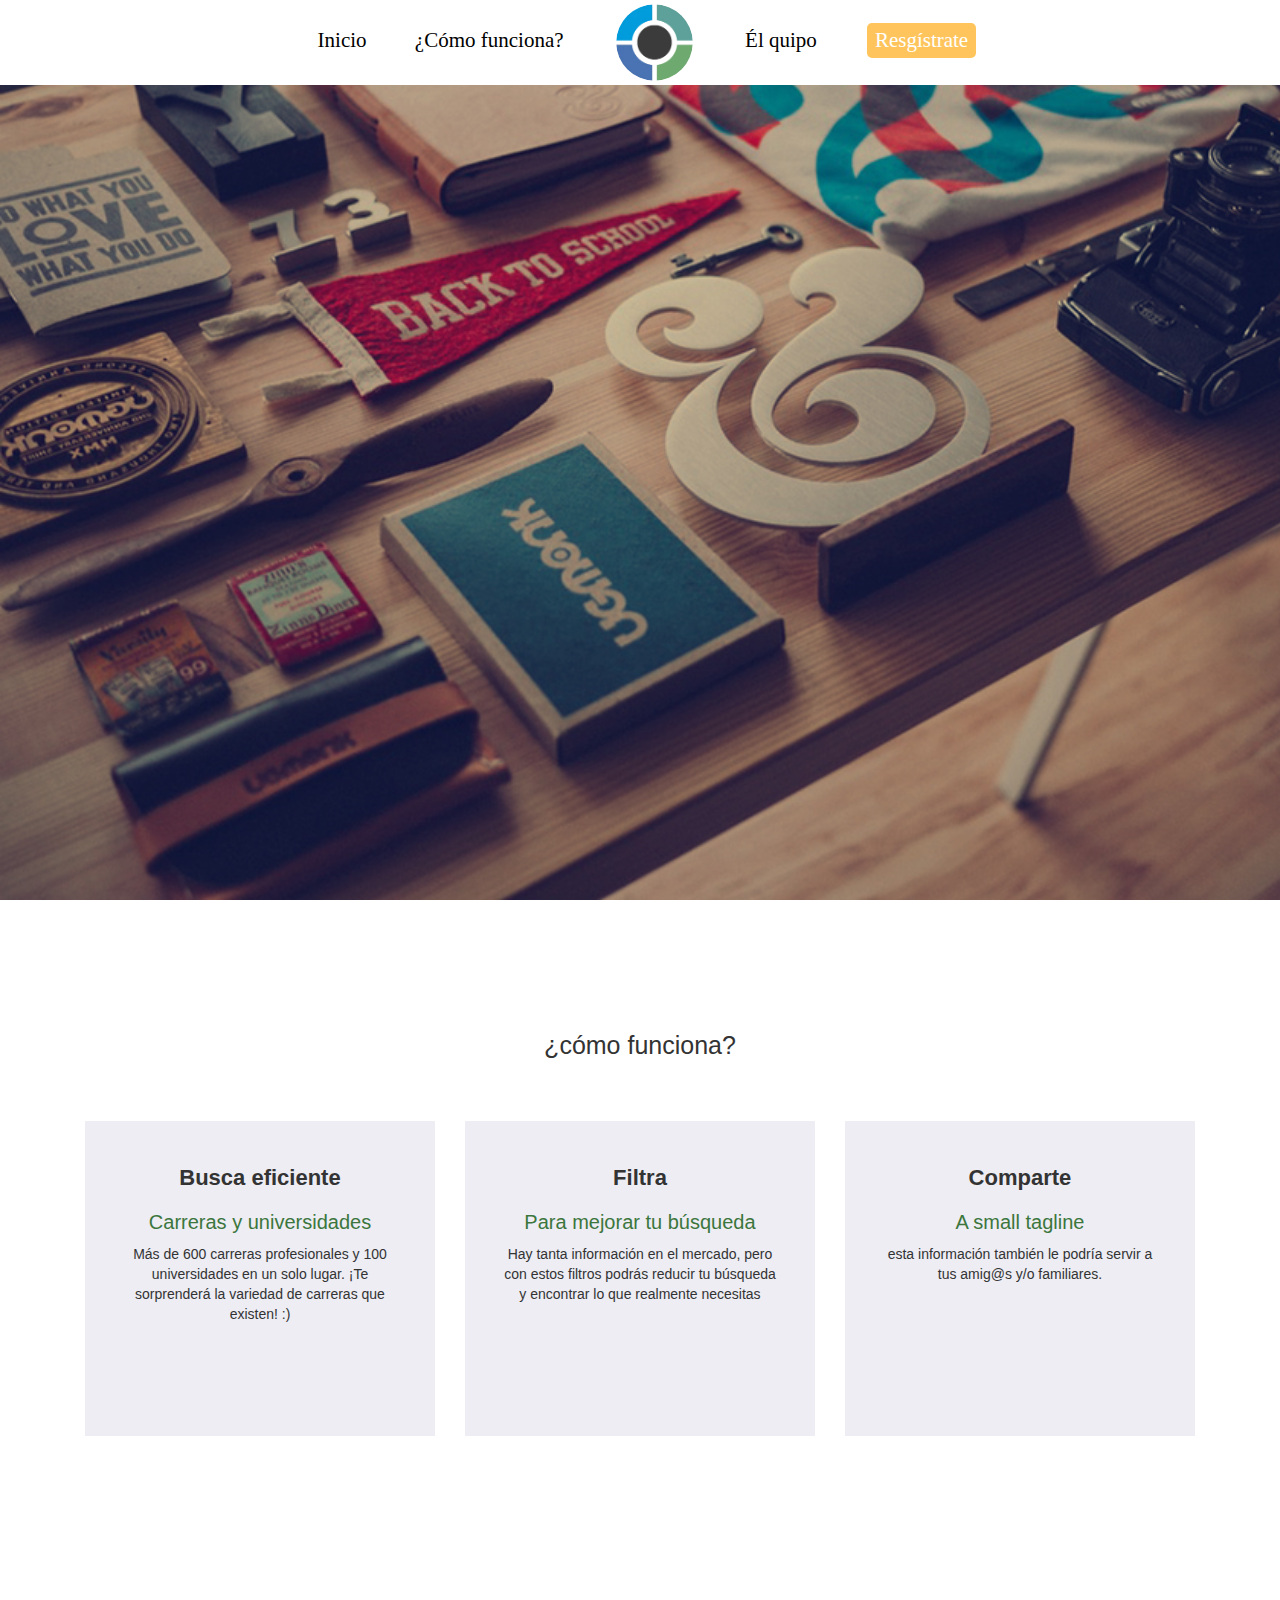
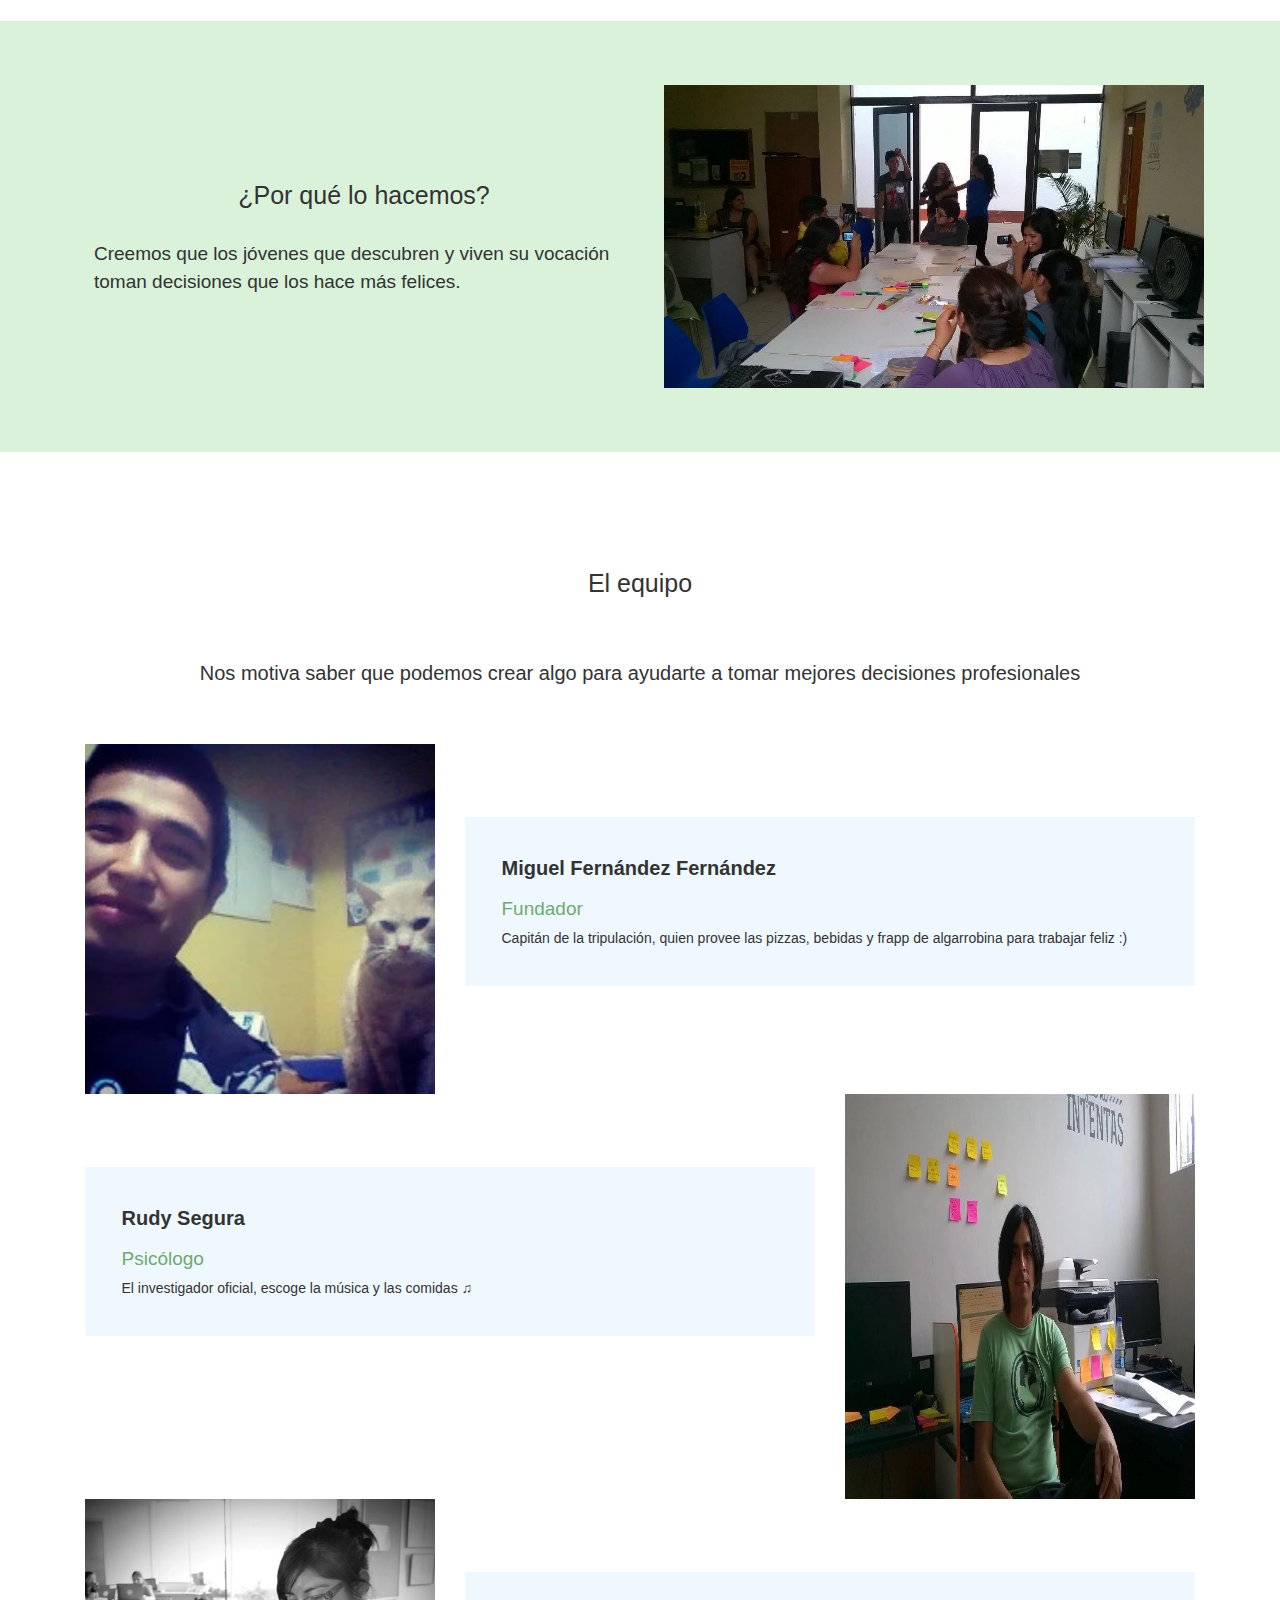
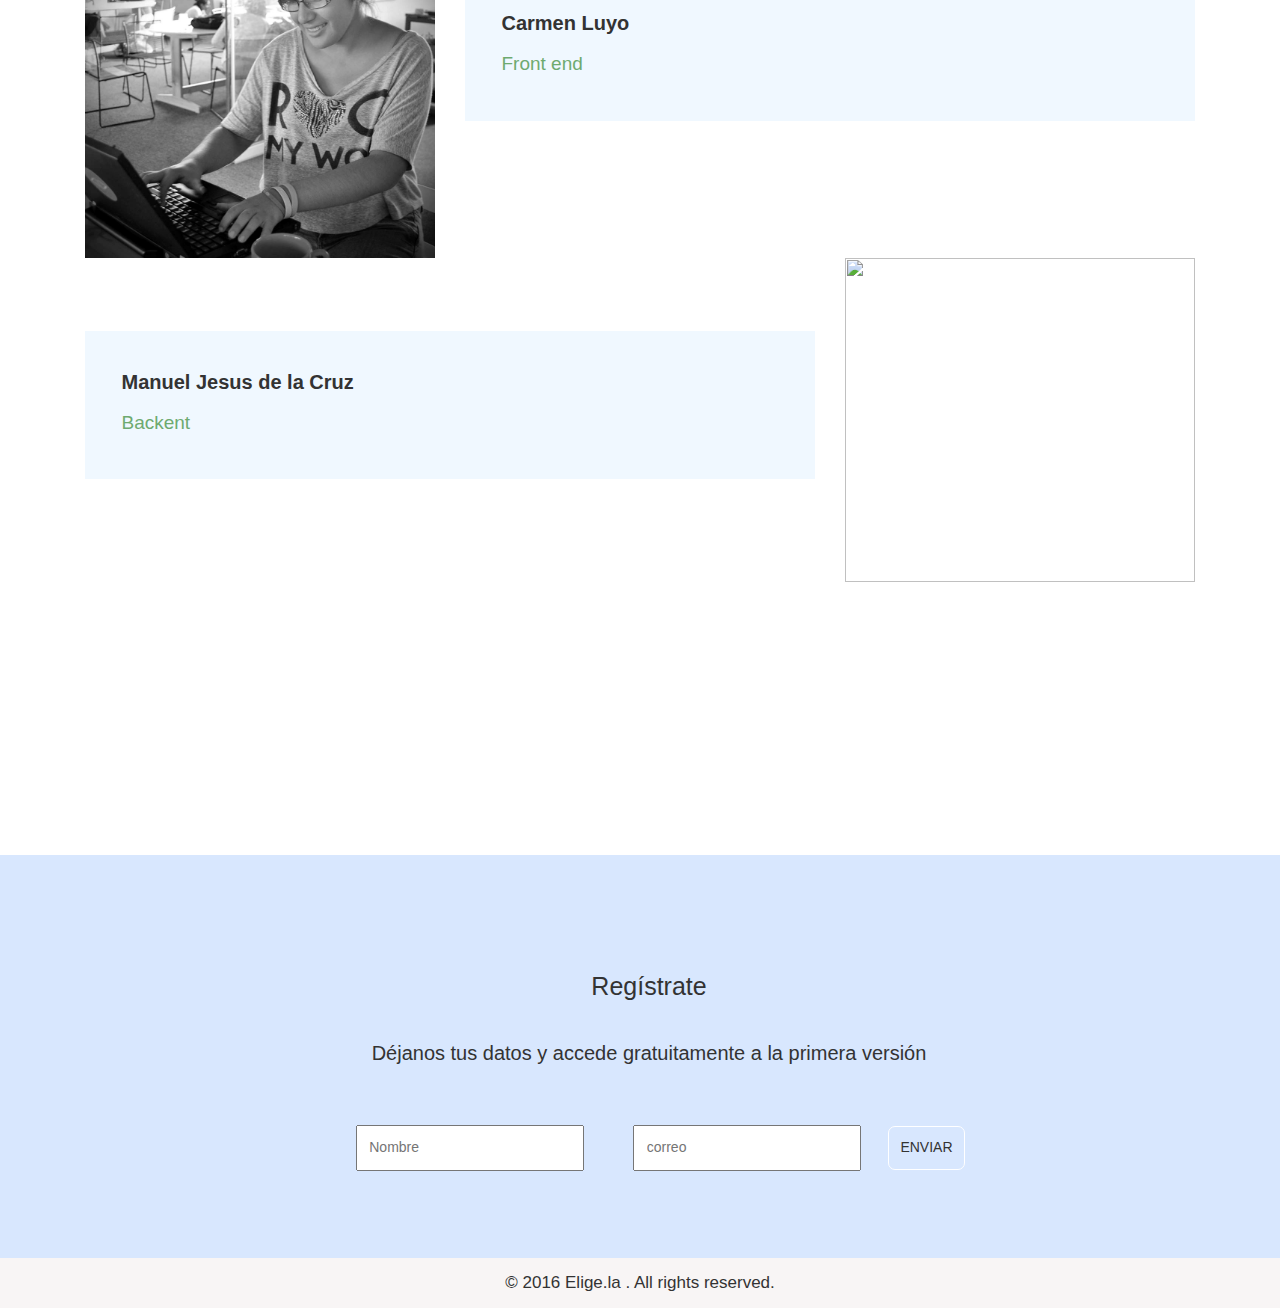
==== elige.la/index.html @ 743a2204 "initial commit" ====
<!DOCTYPE>
<html>

	<head>

		<title>Elige.la</title>
		<meta charset="utf-8">
		<!-- Responsiveness -->
		<meta name="viewport" content="width=device-width, initial-scale=1.0, user-scalable=no">
		<link rel="stylesheet" type="text/css" href="stylesheets/main.css">
		<link rel="stylesheet" href="https://maxcdn.bootstrapcdn.com/font-awesome/4.4.0/css/font-awesome.min.css">

	</head>

		<body>
			<div class="container-fluid">
				<div class="home">
					<nav class="navbar navbar-default navegacion">
					  <div class="container">
					    <div class="navbar-header">
					      <button type="button" class="navbar-toggle collapsed" data-toggle="collapse" data-target="#menu-movil">
					        <span class="sr-only">Toggle navigation</span>
					        <span class="icon-bar"></span>
					        <span class="icon-bar"></span>
					        <span class="icon-bar"></span>
					      </button>
					     <div class="circulo-b hidden-lg hidden-md hidden-sm "> 
					     	<img class="img-circle" src="img/logo.png">
					     </div>
				    </div>

				    <!-- Collect the nav links, forms, and other content for toggling -->
				    <div class="collapse navbar-collapse" id="menu-movil">
				      <ul class="nav navbar-nav">
				        <li><a href="#Inicio">Inicio</a></li>
				        <li><a href="#funcion">¿Cómo funciona?</a></li>
				        <li>
				        	<a href="#">
						    		<div class="circulo-a hidden-xs img-rounded"> 
										<img class="img-circle" src="img/logo.png ">
									</div>
						      </a>
					      </li>
				        <li><a href="#equipo">Él quipo</a></li>
				        <li><a href="#registrate"><button>Resgístrate</button></a></li>
				      </ul>      
				    </div><!-- /.navbar-collapse -->
				  </div><!-- /.container-fluid -->
					</nav>
				</div>
				<section class="funcion" id="funcion">
					<div class="titulo">
						¿cómo funciona?
					</div>
					<div class="container">
						<div class="row pdt_5">
							<div class="col-md-4">
								<div class="cuadro_gray">
									<h4>
										Busca eficiente
									</h4>
									<div class="text_green">
										Carreras y universidades
									</div>
									<div>
										Más de 600 carreras profesionales y 100 universidades en un solo lugar. ¡Te sorprenderá la variedad de carreras que existen! :)
									</div>
								</div>
							</div>
							<div class="col-md-4">
								<div class="cuadro_gray">
									<h4>
										Filtra
									</h4>
									<div class="text_green">
										Para mejorar tu búsqueda
									</div>
									<div>
										
										Hay tanta información en el mercado, pero con estos filtros podrás reducir tu búsqueda y encontrar lo que realmente necesitas
									</div>
								</div>
							</div>
							<div class="col-md-4">
								<div class="cuadro_gray">
									<h4>
										Comparte
									</h4>
									<div class="text_green">
										A small tagline
									</div>
									<div>
										
										esta información también le podría servir a tus amig@s y/o familiares.
									</div>
								</div>
							</div>
						</div>
					</div>
				</section>
				<section class="hacer">
					<div class="container">
						<div class="row">
							<div class="col-md-6 hacer_text2">
							<div class="titulo_hacer ">¿Por qué lo hacemos?</div>
								Creemos que los jóvenes que descubren y viven su vocación toman decisiones que los hace más felices.
							</div>
							<div class="col-md-6">
								<img src="img/elige.la-somos.jpg">
							</div>
						</div>
					</div>
				</section>
				<section class="equipo" id="equipo">
					<div class="container">
						<div class="titulo">
						El equipo
					</div>
					<div class="text_equipo ">
						Nos motiva saber que podemos crear algo para ayudarte a tomar mejores decisiones profesionales
					</div>
					<div class="row">
						<div class="col-md-4">
							<img src="img/Miguel_Fernandez.jpg">
						</div>
						<div class="col-md-8">
							<div class="text_equipo2 mgt">
								<div class="nombre ">
									Miguel Fernández Fernández
								</div>
								<div class="cargo">
									Fundador
								</div>
								Capitán de la tripulación, quien provee las pizzas, bebidas y frapp de algarrobina para trabajar feliz :)
							</div>
							
						</div>
					</div>
					<div class="row">
						<div class="col-md-8">
							<div class="text_equipo2 mgt">
								<div class="nombre ">
									Rudy Segura
								</div>
								<div class="cargo">
									Psicólogo
								</div>
								El investigador oficial, escoge la música y las comidas ♫
							</div>
							
						</div>
						<div class="col-md-4">
							<img style="height: 45%;" src="img/Rudy_eligela.jpg">
						</div>
					</div>
					<div class="row">
						<div class="col-md-4">
							<img src="img/Carmen_luyo_elige.la.jpg">
						</div>
						<div class="col-md-8">
							<div class="text_equipo2 mgt">
								<div class="nombre ">
									Carmen Luyo
								</div>
								<div class="cargo">
									Front end
								</div>
							</div>
						</div>
					</div>
					<div class="row" style="    padding-bottom: 5%;">
						<div class="col-md-8">
							<div class="text_equipo2 mgt">
								<div class="nombre ">
									Manuel Jesus de la Cruz
								</div>
								<div class="cargo">
									Backent
								</div>
							</div>
						</div>
						<div class="col-md-4">
							<img  style="height: 60%;" src="img/manuel.jpg">
						</div>
					</div>
					</div>
					
				</section>
				<section class="registrate" id="registrate">
					<div class="container">
						<div class="titulo">
							Regístrate
						</div>
						<div class="registro">
							Déjanos tus datos y accede gratuitamente a la primera versión
						</div>
						<input type="text" class="estilo-nombre" placeholder="Nombre" required="">
						<input type="text" class="estilo-nombre" placeholder="correo" required="">
						<button>ENVIAR</button>
					</div>
				</section>
			</div>
            <footer>
            	© 2016 Elige.la    . All rights reserved.
            </footer>
		<script src="https://ajax.googleapis.com/ajax/libs/jquery/1.11.2/jquery.min.js"></script>
		<script src="https://maxcdn.bootstrapcdn.com/bootstrap/3.3.2/js/bootstrap.min.js"></script>

	  	<script src="javascripts/miscript.js"></script>
		<script src="javascripts/modernizr.custom.64483.js"></script>
	</body>
</html>
---- elige.la/stylesheets/main.css ----
/*========================================
=            Bootstrap                   =
========================================*/
/*========================================
=          Twitter Bootstrap 3.2      =
========================================*/
/*! normalize.css v3.0.2 | MIT License | git.io/normalize */
html {
  font-family: sans-serif;
  -ms-text-size-adjust: 100%;
  -webkit-text-size-adjust: 100%; }

body {
  margin: 0; }

article,
aside,
details,
figcaption,
figure,
footer,
header,
hgroup,
main,
menu,
nav,
section,
summary {
  display: block; }

audio,
canvas,
progress,
video {
  display: inline-block;
  vertical-align: baseline; }

audio:not([controls]) {
  display: none;
  height: 0; }

[hidden],
template {
  display: none; }

a {
  background-color: transparent; }

a:active,
a:hover {
  outline: 0; }

abbr[title] {
  border-bottom: 1px dotted; }

b,
strong {
  font-weight: bold; }

dfn {
  font-style: italic; }

h1 {
  font-size: 2em;
  margin: 0.67em 0; }

mark {
  background: #ff0;
  color: #000; }

small {
  font-size: 80%; }

sub,
sup {
  font-size: 75%;
  line-height: 0;
  position: relative;
  vertical-align: baseline; }

sup {
  top: -0.5em; }

sub {
  bottom: -0.25em; }

img {
  border: 0; }

svg:not(:root) {
  overflow: hidden; }

figure {
  margin: 1em 40px; }

hr {
  -moz-box-sizing: content-box;
  box-sizing: content-box;
  height: 0; }

pre {
  overflow: auto; }

code,
kbd,
pre,
samp {
  font-family: monospace, monospace;
  font-size: 1em; }

button,
input,
optgroup,
select,
textarea {
  color: inherit;
  font: inherit;
  margin: 0; }

button {
  overflow: visible; }

button,
select {
  text-transform: none; }

button,
html input[type="button"],
input[type="reset"],
input[type="submit"] {
  -webkit-appearance: button;
  cursor: pointer; }

button[disabled],
html input[disabled] {
  cursor: default; }

button::-moz-focus-inner,
input::-moz-focus-inner {
  border: 0;
  padding: 0; }

input {
  line-height: normal; }

input[type="checkbox"],
input[type="radio"] {
  box-sizing: border-box;
  padding: 0; }

input[type="number"]::-webkit-inner-spin-button,
input[type="number"]::-webkit-outer-spin-button {
  height: auto; }

input[type="search"] {
  -webkit-appearance: textfield;
  -moz-box-sizing: content-box;
  -webkit-box-sizing: content-box;
  box-sizing: content-box; }

input[type="search"]::-webkit-search-cancel-button,
input[type="search"]::-webkit-search-decoration {
  -webkit-appearance: none; }

fieldset {
  border: 1px solid #c0c0c0;
  margin: 0 2px;
  padding: 0.35em 0.625em 0.75em; }

legend {
  border: 0;
  padding: 0; }

textarea {
  overflow: auto; }

optgroup {
  font-weight: bold; }

table {
  border-collapse: collapse;
  border-spacing: 0; }

td,
th {
  padding: 0; }

* {
  -webkit-box-sizing: border-box;
  -moz-box-sizing: border-box;
  box-sizing: border-box; }

*:before,
*:after {
  -webkit-box-sizing: border-box;
  -moz-box-sizing: border-box;
  box-sizing: border-box; }

html {
  font-size: 10px;
  -webkit-tap-highlight-color: transparent; }

body {
  font-family: "Helvetica Neue", Helvetica, Arial, sans-serif;
  font-size: 14px;
  line-height: 1.42857;
  color: #333333;
  background-color: #fff; }

input,
button,
select,
textarea {
  font-family: inherit;
  font-size: inherit;
  line-height: inherit; }

a {
  color: #337ab7;
  text-decoration: none; }
  a:hover, a:focus {
    color: #23527c;
    text-decoration: underline; }
  a:focus {
    outline: thin dotted;
    outline: 5px auto -webkit-focus-ring-color;
    outline-offset: -2px; }

figure {
  margin: 0; }

img {
  vertical-align: middle; }

.img-responsive {
  display: block;
  max-width: 100%;
  height: auto; }

.img-rounded {
  border-radius: 6px; }

.img-thumbnail {
  padding: 4px;
  line-height: 1.42857;
  background-color: #fff;
  border: 1px solid #ddd;
  border-radius: 4px;
  -webkit-transition: all 0.2s ease-in-out;
  -o-transition: all 0.2s ease-in-out;
  transition: all 0.2s ease-in-out;
  display: inline-block;
  max-width: 100%;
  height: auto; }

.img-circle {
  border-radius: 50%; }

hr {
  margin-top: 20px;
  margin-bottom: 20px;
  border: 0;
  border-top: 1px solid #eeeeee; }

.sr-only {
  position: absolute;
  width: 1px;
  height: 1px;
  margin: -1px;
  padding: 0;
  overflow: hidden;
  clip: rect(0, 0, 0, 0);
  border: 0; }

.sr-only-focusable:active, .sr-only-focusable:focus {
  position: static;
  width: auto;
  height: auto;
  margin: 0;
  overflow: visible;
  clip: auto; }

[role="button"] {
  cursor: pointer; }

/*! Source: https://github.com/h5bp/html5-boilerplate/blob/master/src/css/main.css */
@media print {
  *,
  *:before,
  *:after {
    background: transparent !important;
    color: #000 !important;
    box-shadow: none !important;
    text-shadow: none !important; }

  a,
  a:visited {
    text-decoration: underline; }

  a[href]:after {
    content: " (" attr(href) ")"; }

  abbr[title]:after {
    content: " (" attr(title) ")"; }

  a[href^="#"]:after,
  a[href^="javascript:"]:after {
    content: ""; }

  pre,
  blockquote {
    border: 1px solid #999;
    page-break-inside: avoid; }

  thead {
    display: table-header-group; }

  tr,
  img {
    page-break-inside: avoid; }

  img {
    max-width: 100% !important; }

  p,
  h2,
  h3 {
    orphans: 3;
    widows: 3; }

  h2,
  h3 {
    page-break-after: avoid; }

  select {
    background: #fff !important; }

  .navbar {
    display: none; }

  .btn > .caret,
  .dropup > .btn > .caret {
    border-top-color: #000 !important; }

  .label {
    border: 1px solid #000; }

  .table {
    border-collapse: collapse !important; }
    .table td,
    .table th {
      background-color: #fff !important; }

  .table-bordered th,
  .table-bordered td {
    border: 1px solid #ddd !important; } }
h1, h2, h3, h4, h5, h6,
.h1, .h2, .h3, .h4, .h5, .h6 {
  font-family: inherit;
  font-weight: 500;
  line-height: 1.1;
  color: inherit; }
  h1 small,
  h1 .small, h2 small,
  h2 .small, h3 small,
  h3 .small, h4 small,
  h4 .small, h5 small,
  h5 .small, h6 small,
  h6 .small,
  .h1 small,
  .h1 .small, .h2 small,
  .h2 .small, .h3 small,
  .h3 .small, .h4 small,
  .h4 .small, .h5 small,
  .h5 .small, .h6 small,
  .h6 .small {
    font-weight: normal;
    line-height: 1;
    color: #777777; }

h1, .h1,
h2, .h2,
h3, .h3 {
  margin-top: 20px;
  margin-bottom: 10px; }
  h1 small,
  h1 .small, .h1 small,
  .h1 .small,
  h2 small,
  h2 .small, .h2 small,
  .h2 .small,
  h3 small,
  h3 .small, .h3 small,
  .h3 .small {
    font-size: 65%; }

h4, .h4,
h5, .h5,
h6, .h6 {
  margin-top: 10px;
  margin-bottom: 10px; }
  h4 small,
  h4 .small, .h4 small,
  .h4 .small,
  h5 small,
  h5 .small, .h5 small,
  .h5 .small,
  h6 small,
  h6 .small, .h6 small,
  .h6 .small {
    font-size: 75%; }

h1, .h1 {
  font-size: 36px; }

h2, .h2 {
  font-size: 30px; }

h3, .h3 {
  font-size: 24px; }

h4, .h4 {
  font-size: 18px; }

h5, .h5 {
  font-size: 14px; }

h6, .h6 {
  font-size: 12px; }

p {
  margin: 0 0 10px; }

.lead {
  margin-bottom: 20px;
  font-size: 16px;
  font-weight: 300;
  line-height: 1.4; }
  @media (min-width: 768px) {
    .lead {
      font-size: 21px; } }

small,
.small {
  font-size: 85%; }

mark,
.mark {
  background-color: #fcf8e3;
  padding: .2em; }

.text-left {
  text-align: left; }

.text-right {
  text-align: right; }

.text-center {
  text-align: center; }

.text-justify {
  text-align: justify; }

.text-nowrap {
  white-space: nowrap; }

.text-lowercase {
  text-transform: lowercase; }

.text-uppercase, .initialism {
  text-transform: uppercase; }

.text-capitalize {
  text-transform: capitalize; }

.text-muted {
  color: #777777; }

.text-primary {
  color: #337ab7; }

a.text-primary:hover {
  color: #286090; }

.text-success {
  color: #3c763d; }

a.text-success:hover {
  color: #2b542c; }

.text-info {
  color: #31708f; }

a.text-info:hover {
  color: #245269; }

.text-warning {
  color: #8a6d3b; }

a.text-warning:hover {
  color: #66512c; }

.text-danger {
  color: #a94442; }

a.text-danger:hover {
  color: #843534; }

.bg-primary {
  color: #fff; }

.bg-primary {
  background-color: #337ab7; }

a.bg-primary:hover {
  background-color: #286090; }

.bg-success {
  background-color: #dff0d8; }

a.bg-success:hover {
  background-color: #c1e2b3; }

.bg-info {
  background-color: #d9edf7; }

a.bg-info:hover {
  background-color: #afd9ee; }

.bg-warning {
  background-color: #fcf8e3; }

a.bg-warning:hover {
  background-color: #f7ecb5; }

.bg-danger {
  background-color: #f2dede; }

a.bg-danger:hover {
  background-color: #e4b9b9; }

.page-header {
  padding-bottom: 9px;
  margin: 40px 0 20px;
  border-bottom: 1px solid #eeeeee; }

ul,
ol {
  margin-top: 0;
  margin-bottom: 10px; }
  ul ul,
  ul ol,
  ol ul,
  ol ol {
    margin-bottom: 0; }

.list-unstyled {
  padding-left: 0;
  list-style: none; }

.list-inline {
  padding-left: 0;
  list-style: none;
  margin-left: -5px; }
  .list-inline > li {
    display: inline-block;
    padding-left: 5px;
    padding-right: 5px; }

dl {
  margin-top: 0;
  margin-bottom: 20px; }

dt,
dd {
  line-height: 1.42857; }

dt {
  font-weight: bold; }

dd {
  margin-left: 0; }

.dl-horizontal dd:before, .dl-horizontal dd:after {
  content: " ";
  display: table; }
.dl-horizontal dd:after {
  clear: both; }
@media (min-width: 768px) {
  .dl-horizontal dt {
    float: left;
    width: 160px;
    clear: left;
    text-align: right;
    overflow: hidden;
    text-overflow: ellipsis;
    white-space: nowrap; }
  .dl-horizontal dd {
    margin-left: 180px; } }

abbr[title],
abbr[data-original-title] {
  cursor: help;
  border-bottom: 1px dotted #777777; }

.initialism {
  font-size: 90%; }

blockquote {
  padding: 10px 20px;
  margin: 0 0 20px;
  font-size: 17.5px;
  border-left: 5px solid #eeeeee; }
  blockquote p:last-child,
  blockquote ul:last-child,
  blockquote ol:last-child {
    margin-bottom: 0; }
  blockquote footer,
  blockquote small,
  blockquote .small {
    display: block;
    font-size: 80%;
    line-height: 1.42857;
    color: #777777; }
    blockquote footer:before,
    blockquote small:before,
    blockquote .small:before {
      content: '\2014 \00A0'; }

.blockquote-reverse,
blockquote.pull-right {
  padding-right: 15px;
  padding-left: 0;
  border-right: 5px solid #eeeeee;
  border-left: 0;
  text-align: right; }
  .blockquote-reverse footer:before,
  .blockquote-reverse small:before,
  .blockquote-reverse .small:before,
  blockquote.pull-right footer:before,
  blockquote.pull-right small:before,
  blockquote.pull-right .small:before {
    content: ''; }
  .blockquote-reverse footer:after,
  .blockquote-reverse small:after,
  .blockquote-reverse .small:after,
  blockquote.pull-right footer:after,
  blockquote.pull-right small:after,
  blockquote.pull-right .small:after {
    content: '\00A0 \2014'; }

address {
  margin-bottom: 20px;
  font-style: normal;
  line-height: 1.42857; }

code,
kbd,
pre,
samp {
  font-family: Menlo, Monaco, Consolas, "Courier New", monospace; }

code {
  padding: 2px 4px;
  font-size: 90%;
  color: #c7254e;
  background-color: #f9f2f4;
  border-radius: 4px; }

kbd {
  padding: 2px 4px;
  font-size: 90%;
  color: #fff;
  background-color: #333;
  border-radius: 3px;
  box-shadow: inset 0 -1px 0 rgba(0, 0, 0, 0.25); }
  kbd kbd {
    padding: 0;
    font-size: 100%;
    font-weight: bold;
    box-shadow: none; }

pre {
  display: block;
  padding: 9.5px;
  margin: 0 0 10px;
  font-size: 13px;
  line-height: 1.42857;
  word-break: break-all;
  word-wrap: break-word;
  color: #333333;
  background-color: #f5f5f5;
  border: 1px solid #ccc;
  border-radius: 4px; }
  pre code {
    padding: 0;
    font-size: inherit;
    color: inherit;
    white-space: pre-wrap;
    background-color: transparent;
    border-radius: 0; }

.pre-scrollable {
  max-height: 340px;
  overflow-y: scroll; }

.container {
  margin-right: auto;
  margin-left: auto;
  padding-left: 15px;
  padding-right: 15px; }
  .container:before, .container:after {
    content: " ";
    display: table; }
  .container:after {
    clear: both; }
  @media (min-width: 768px) {
    .container {
      width: 750px; } }
  @media (min-width: 992px) {
    .container {
      width: 970px; } }
  @media (min-width: 1200px) {
    .container {
      width: 1170px; } }

.container-fluid {
  margin-right: auto;
  margin-left: auto;
  padding-left: 15px;
  padding-right: 15px; }
  .container-fluid:before, .container-fluid:after {
    content: " ";
    display: table; }
  .container-fluid:after {
    clear: both; }

.row {
  margin-left: -15px;
  margin-right: -15px; }
  .row:before, .row:after {
    content: " ";
    display: table; }
  .row:after {
    clear: both; }

.col-xs-1, .col-sm-1, .col-md-1, .col-lg-1, .col-xs-2, .col-sm-2, .col-md-2, .col-lg-2, .col-xs-3, .col-sm-3, .col-md-3, .col-lg-3, .col-xs-4, .col-sm-4, .col-md-4, .col-lg-4, .col-xs-5, .col-sm-5, .col-md-5, .col-lg-5, .col-xs-6, .col-sm-6, .col-md-6, .col-lg-6, .col-xs-7, .col-sm-7, .col-md-7, .col-lg-7, .col-xs-8, .col-sm-8, .col-md-8, .col-lg-8, .col-xs-9, .col-sm-9, .col-md-9, .col-lg-9, .col-xs-10, .col-sm-10, .col-md-10, .col-lg-10, .col-xs-11, .col-sm-11, .col-md-11, .col-lg-11, .col-xs-12, .col-sm-12, .col-md-12, .col-lg-12 {
  position: relative;
  min-height: 1px;
  padding-left: 15px;
  padding-right: 15px; }

.col-xs-1, .col-xs-2, .col-xs-3, .col-xs-4, .col-xs-5, .col-xs-6, .col-xs-7, .col-xs-8, .col-xs-9, .col-xs-10, .col-xs-11, .col-xs-12 {
  float: left; }

.col-xs-1 {
  width: 8.33333%; }

.col-xs-2 {
  width: 16.66667%; }

.col-xs-3 {
  width: 25%; }

.col-xs-4 {
  width: 33.33333%; }

.col-xs-5 {
  width: 41.66667%; }

.col-xs-6 {
  width: 50%; }

.col-xs-7 {
  width: 58.33333%; }

.col-xs-8 {
  width: 66.66667%; }

.col-xs-9 {
  width: 75%; }

.col-xs-10 {
  width: 83.33333%; }

.col-xs-11 {
  width: 91.66667%; }

.col-xs-12 {
  width: 100%; }

.col-xs-pull-0 {
  right: auto; }

.col-xs-pull-1 {
  right: 8.33333%; }

.col-xs-pull-2 {
  right: 16.66667%; }

.col-xs-pull-3 {
  right: 25%; }

.col-xs-pull-4 {
  right: 33.33333%; }

.col-xs-pull-5 {
  right: 41.66667%; }

.col-xs-pull-6 {
  right: 50%; }

.col-xs-pull-7 {
  right: 58.33333%; }

.col-xs-pull-8 {
  right: 66.66667%; }

.col-xs-pull-9 {
  right: 75%; }

.col-xs-pull-10 {
  right: 83.33333%; }

.col-xs-pull-11 {
  right: 91.66667%; }

.col-xs-pull-12 {
  right: 100%; }

.col-xs-push-0 {
  left: auto; }

.col-xs-push-1 {
  left: 8.33333%; }

.col-xs-push-2 {
  left: 16.66667%; }

.col-xs-push-3 {
  left: 25%; }

.col-xs-push-4 {
  left: 33.33333%; }

.col-xs-push-5 {
  left: 41.66667%; }

.col-xs-push-6 {
  left: 50%; }

.col-xs-push-7 {
  left: 58.33333%; }

.col-xs-push-8 {
  left: 66.66667%; }

.col-xs-push-9 {
  left: 75%; }

.col-xs-push-10 {
  left: 83.33333%; }

.col-xs-push-11 {
  left: 91.66667%; }

.col-xs-push-12 {
  left: 100%; }

.col-xs-offset-0 {
  margin-left: 0%; }

.col-xs-offset-1 {
  margin-left: 8.33333%; }

.col-xs-offset-2 {
  margin-left: 16.66667%; }

.col-xs-offset-3 {
  margin-left: 25%; }

.col-xs-offset-4 {
  margin-left: 33.33333%; }

.col-xs-offset-5 {
  margin-left: 41.66667%; }

.col-xs-offset-6 {
  margin-left: 50%; }

.col-xs-offset-7 {
  margin-left: 58.33333%; }

.col-xs-offset-8 {
  margin-left: 66.66667%; }

.col-xs-offset-9 {
  margin-left: 75%; }

.col-xs-offset-10 {
  margin-left: 83.33333%; }

.col-xs-offset-11 {
  margin-left: 91.66667%; }

.col-xs-offset-12 {
  margin-left: 100%; }

@media (min-width: 768px) {
  .col-sm-1, .col-sm-2, .col-sm-3, .col-sm-4, .col-sm-5, .col-sm-6, .col-sm-7, .col-sm-8, .col-sm-9, .col-sm-10, .col-sm-11, .col-sm-12 {
    float: left; }

  .col-sm-1 {
    width: 8.33333%; }

  .col-sm-2 {
    width: 16.66667%; }

  .col-sm-3 {
    width: 25%; }

  .col-sm-4 {
    width: 33.33333%; }

  .col-sm-5 {
    width: 41.66667%; }

  .col-sm-6 {
    width: 50%; }

  .col-sm-7 {
    width: 58.33333%; }

  .col-sm-8 {
    width: 66.66667%; }

  .col-sm-9 {
    width: 75%; }

  .col-sm-10 {
    width: 83.33333%; }

  .col-sm-11 {
    width: 91.66667%; }

  .col-sm-12 {
    width: 100%; }

  .col-sm-pull-0 {
    right: auto; }

  .col-sm-pull-1 {
    right: 8.33333%; }

  .col-sm-pull-2 {
    right: 16.66667%; }

  .col-sm-pull-3 {
    right: 25%; }

  .col-sm-pull-4 {
    right: 33.33333%; }

  .col-sm-pull-5 {
    right: 41.66667%; }

  .col-sm-pull-6 {
    right: 50%; }

  .col-sm-pull-7 {
    right: 58.33333%; }

  .col-sm-pull-8 {
    right: 66.66667%; }

  .col-sm-pull-9 {
    right: 75%; }

  .col-sm-pull-10 {
    right: 83.33333%; }

  .col-sm-pull-11 {
    right: 91.66667%; }

  .col-sm-pull-12 {
    right: 100%; }

  .col-sm-push-0 {
    left: auto; }

  .col-sm-push-1 {
    left: 8.33333%; }

  .col-sm-push-2 {
    left: 16.66667%; }

  .col-sm-push-3 {
    left: 25%; }

  .col-sm-push-4 {
    left: 33.33333%; }

  .col-sm-push-5 {
    left: 41.66667%; }

  .col-sm-push-6 {
    left: 50%; }

  .col-sm-push-7 {
    left: 58.33333%; }

  .col-sm-push-8 {
    left: 66.66667%; }

  .col-sm-push-9 {
    left: 75%; }

  .col-sm-push-10 {
    left: 83.33333%; }

  .col-sm-push-11 {
    left: 91.66667%; }

  .col-sm-push-12 {
    left: 100%; }

  .col-sm-offset-0 {
    margin-left: 0%; }

  .col-sm-offset-1 {
    margin-left: 8.33333%; }

  .col-sm-offset-2 {
    margin-left: 16.66667%; }

  .col-sm-offset-3 {
    margin-left: 25%; }

  .col-sm-offset-4 {
    margin-left: 33.33333%; }

  .col-sm-offset-5 {
    margin-left: 41.66667%; }

  .col-sm-offset-6 {
    margin-left: 50%; }

  .col-sm-offset-7 {
    margin-left: 58.33333%; }

  .col-sm-offset-8 {
    margin-left: 66.66667%; }

  .col-sm-offset-9 {
    margin-left: 75%; }

  .col-sm-offset-10 {
    margin-left: 83.33333%; }

  .col-sm-offset-11 {
    margin-left: 91.66667%; }

  .col-sm-offset-12 {
    margin-left: 100%; } }
@media (min-width: 992px) {
  .col-md-1, .col-md-2, .col-md-3, .col-md-4, .col-md-5, .col-md-6, .col-md-7, .col-md-8, .col-md-9, .col-md-10, .col-md-11, .col-md-12 {
    float: left; }

  .col-md-1 {
    width: 8.33333%; }

  .col-md-2 {
    width: 16.66667%; }

  .col-md-3 {
    width: 25%; }

  .col-md-4 {
    width: 33.33333%; }

  .col-md-5 {
    width: 41.66667%; }

  .col-md-6 {
    width: 50%; }

  .col-md-7 {
    width: 58.33333%; }

  .col-md-8 {
    width: 66.66667%; }

  .col-md-9 {
    width: 75%; }

  .col-md-10 {
    width: 83.33333%; }

  .col-md-11 {
    width: 91.66667%; }

  .col-md-12 {
    width: 100%; }

  .col-md-pull-0 {
    right: auto; }

  .col-md-pull-1 {
    right: 8.33333%; }

  .col-md-pull-2 {
    right: 16.66667%; }

  .col-md-pull-3 {
    right: 25%; }

  .col-md-pull-4 {
    right: 33.33333%; }

  .col-md-pull-5 {
    right: 41.66667%; }

  .col-md-pull-6 {
    right: 50%; }

  .col-md-pull-7 {
    right: 58.33333%; }

  .col-md-pull-8 {
    right: 66.66667%; }

  .col-md-pull-9 {
    right: 75%; }

  .col-md-pull-10 {
    right: 83.33333%; }

  .col-md-pull-11 {
    right: 91.66667%; }

  .col-md-pull-12 {
    right: 100%; }

  .col-md-push-0 {
    left: auto; }

  .col-md-push-1 {
    left: 8.33333%; }

  .col-md-push-2 {
    left: 16.66667%; }

  .col-md-push-3 {
    left: 25%; }

  .col-md-push-4 {
    left: 33.33333%; }

  .col-md-push-5 {
    left: 41.66667%; }

  .col-md-push-6 {
    left: 50%; }

  .col-md-push-7 {
    left: 58.33333%; }

  .col-md-push-8 {
    left: 66.66667%; }

  .col-md-push-9 {
    left: 75%; }

  .col-md-push-10 {
    left: 83.33333%; }

  .col-md-push-11 {
    left: 91.66667%; }

  .col-md-push-12 {
    left: 100%; }

  .col-md-offset-0 {
    margin-left: 0%; }

  .col-md-offset-1 {
    margin-left: 8.33333%; }

  .col-md-offset-2 {
    margin-left: 16.66667%; }

  .col-md-offset-3 {
    margin-left: 25%; }

  .col-md-offset-4 {
    margin-left: 33.33333%; }

  .col-md-offset-5 {
    margin-left: 41.66667%; }

  .col-md-offset-6 {
    margin-left: 50%; }

  .col-md-offset-7 {
    margin-left: 58.33333%; }

  .col-md-offset-8 {
    margin-left: 66.66667%; }

  .col-md-offset-9 {
    margin-left: 75%; }

  .col-md-offset-10 {
    margin-left: 83.33333%; }

  .col-md-offset-11 {
    margin-left: 91.66667%; }

  .col-md-offset-12 {
    margin-left: 100%; } }
@media (min-width: 1200px) {
  .col-lg-1, .col-lg-2, .col-lg-3, .col-lg-4, .col-lg-5, .col-lg-6, .col-lg-7, .col-lg-8, .col-lg-9, .col-lg-10, .col-lg-11, .col-lg-12 {
    float: left; }

  .col-lg-1 {
    width: 8.33333%; }

  .col-lg-2 {
    width: 16.66667%; }

  .col-lg-3 {
    width: 25%; }

  .col-lg-4 {
    width: 33.33333%; }

  .col-lg-5 {
    width: 41.66667%; }

  .col-lg-6 {
    width: 50%; }

  .col-lg-7 {
    width: 58.33333%; }

  .col-lg-8 {
    width: 66.66667%; }

  .col-lg-9 {
    width: 75%; }

  .col-lg-10 {
    width: 83.33333%; }

  .col-lg-11 {
    width: 91.66667%; }

  .col-lg-12 {
    width: 100%; }

  .col-lg-pull-0 {
    right: auto; }

  .col-lg-pull-1 {
    right: 8.33333%; }

  .col-lg-pull-2 {
    right: 16.66667%; }

  .col-lg-pull-3 {
    right: 25%; }

  .col-lg-pull-4 {
    right: 33.33333%; }

  .col-lg-pull-5 {
    right: 41.66667%; }

  .col-lg-pull-6 {
    right: 50%; }

  .col-lg-pull-7 {
    right: 58.33333%; }

  .col-lg-pull-8 {
    right: 66.66667%; }

  .col-lg-pull-9 {
    right: 75%; }

  .col-lg-pull-10 {
    right: 83.33333%; }

  .col-lg-pull-11 {
    right: 91.66667%; }

  .col-lg-pull-12 {
    right: 100%; }

  .col-lg-push-0 {
    left: auto; }

  .col-lg-push-1 {
    left: 8.33333%; }

  .col-lg-push-2 {
    left: 16.66667%; }

  .col-lg-push-3 {
    left: 25%; }

  .col-lg-push-4 {
    left: 33.33333%; }

  .col-lg-push-5 {
    left: 41.66667%; }

  .col-lg-push-6 {
    left: 50%; }

  .col-lg-push-7 {
    left: 58.33333%; }

  .col-lg-push-8 {
    left: 66.66667%; }

  .col-lg-push-9 {
    left: 75%; }

  .col-lg-push-10 {
    left: 83.33333%; }

  .col-lg-push-11 {
    left: 91.66667%; }

  .col-lg-push-12 {
    left: 100%; }

  .col-lg-offset-0 {
    margin-left: 0%; }

  .col-lg-offset-1 {
    margin-left: 8.33333%; }

  .col-lg-offset-2 {
    margin-left: 16.66667%; }

  .col-lg-offset-3 {
    margin-left: 25%; }

  .col-lg-offset-4 {
    margin-left: 33.33333%; }

  .col-lg-offset-5 {
    margin-left: 41.66667%; }

  .col-lg-offset-6 {
    margin-left: 50%; }

  .col-lg-offset-7 {
    margin-left: 58.33333%; }

  .col-lg-offset-8 {
    margin-left: 66.66667%; }

  .col-lg-offset-9 {
    margin-left: 75%; }

  .col-lg-offset-10 {
    margin-left: 83.33333%; }

  .col-lg-offset-11 {
    margin-left: 91.66667%; }

  .col-lg-offset-12 {
    margin-left: 100%; } }
table {
  background-color: transparent; }

caption {
  padding-top: 8px;
  padding-bottom: 8px;
  color: #777777;
  text-align: left; }

th {
  text-align: left; }

.table {
  width: 100%;
  max-width: 100%;
  margin-bottom: 20px; }
  .table > thead > tr > th,
  .table > thead > tr > td,
  .table > tbody > tr > th,
  .table > tbody > tr > td,
  .table > tfoot > tr > th,
  .table > tfoot > tr > td {
    padding: 8px;
    line-height: 1.42857;
    vertical-align: top;
    border-top: 1px solid #ddd; }
  .table > thead > tr > th {
    vertical-align: bottom;
    border-bottom: 2px solid #ddd; }
  .table > caption + thead > tr:first-child > th,
  .table > caption + thead > tr:first-child > td,
  .table > colgroup + thead > tr:first-child > th,
  .table > colgroup + thead > tr:first-child > td,
  .table > thead:first-child > tr:first-child > th,
  .table > thead:first-child > tr:first-child > td {
    border-top: 0; }
  .table > tbody + tbody {
    border-top: 2px solid #ddd; }
  .table .table {
    background-color: #fff; }

.table-condensed > thead > tr > th,
.table-condensed > thead > tr > td,
.table-condensed > tbody > tr > th,
.table-condensed > tbody > tr > td,
.table-condensed > tfoot > tr > th,
.table-condensed > tfoot > tr > td {
  padding: 5px; }

.table-bordered {
  border: 1px solid #ddd; }
  .table-bordered > thead > tr > th,
  .table-bordered > thead > tr > td,
  .table-bordered > tbody > tr > th,
  .table-bordered > tbody > tr > td,
  .table-bordered > tfoot > tr > th,
  .table-bordered > tfoot > tr > td {
    border: 1px solid #ddd; }
  .table-bordered > thead > tr > th,
  .table-bordered > thead > tr > td {
    border-bottom-width: 2px; }

.table-striped > tbody > tr:nth-of-type(odd) {
  background-color: #f9f9f9; }

.table-hover > tbody > tr:hover {
  background-color: #f5f5f5; }

table col[class*="col-"] {
  position: static;
  float: none;
  display: table-column; }

table td[class*="col-"],
table th[class*="col-"] {
  position: static;
  float: none;
  display: table-cell; }

.table > thead > tr > td.active,
.table > thead > tr > th.active, .table > thead > tr.active > td, .table > thead > tr.active > th,
.table > tbody > tr > td.active,
.table > tbody > tr > th.active,
.table > tbody > tr.active > td,
.table > tbody > tr.active > th,
.table > tfoot > tr > td.active,
.table > tfoot > tr > th.active,
.table > tfoot > tr.active > td,
.table > tfoot > tr.active > th {
  background-color: #f5f5f5; }

.table-hover > tbody > tr > td.active:hover,
.table-hover > tbody > tr > th.active:hover, .table-hover > tbody > tr.active:hover > td, .table-hover > tbody > tr:hover > .active, .table-hover > tbody > tr.active:hover > th {
  background-color: #e8e8e8; }

.table > thead > tr > td.success,
.table > thead > tr > th.success, .table > thead > tr.success > td, .table > thead > tr.success > th,
.table > tbody > tr > td.success,
.table > tbody > tr > th.success,
.table > tbody > tr.success > td,
.table > tbody > tr.success > th,
.table > tfoot > tr > td.success,
.table > tfoot > tr > th.success,
.table > tfoot > tr.success > td,
.table > tfoot > tr.success > th {
  background-color: #dff0d8; }

.table-hover > tbody > tr > td.success:hover,
.table-hover > tbody > tr > th.success:hover, .table-hover > tbody > tr.success:hover > td, .table-hover > tbody > tr:hover > .success, .table-hover > tbody > tr.success:hover > th {
  background-color: #d0e9c6; }

.table > thead > tr > td.info,
.table > thead > tr > th.info, .table > thead > tr.info > td, .table > thead > tr.info > th,
.table > tbody > tr > td.info,
.table > tbody > tr > th.info,
.table > tbody > tr.info > td,
.table > tbody > tr.info > th,
.table > tfoot > tr > td.info,
.table > tfoot > tr > th.info,
.table > tfoot > tr.info > td,
.table > tfoot > tr.info > th {
  background-color: #d9edf7; }

.table-hover > tbody > tr > td.info:hover,
.table-hover > tbody > tr > th.info:hover, .table-hover > tbody > tr.info:hover > td, .table-hover > tbody > tr:hover > .info, .table-hover > tbody > tr.info:hover > th {
  background-color: #c4e3f3; }

.table > thead > tr > td.warning,
.table > thead > tr > th.warning, .table > thead > tr.warning > td, .table > thead > tr.warning > th,
.table > tbody > tr > td.warning,
.table > tbody > tr > th.warning,
.table > tbody > tr.warning > td,
.table > tbody > tr.warning > th,
.table > tfoot > tr > td.warning,
.table > tfoot > tr > th.warning,
.table > tfoot > tr.warning > td,
.table > tfoot > tr.warning > th {
  background-color: #fcf8e3; }

.table-hover > tbody > tr > td.warning:hover,
.table-hover > tbody > tr > th.warning:hover, .table-hover > tbody > tr.warning:hover > td, .table-hover > tbody > tr:hover > .warning, .table-hover > tbody > tr.warning:hover > th {
  background-color: #faf2cc; }

.table > thead > tr > td.danger,
.table > thead > tr > th.danger, .table > thead > tr.danger > td, .table > thead > tr.danger > th,
.table > tbody > tr > td.danger,
.table > tbody > tr > th.danger,
.table > tbody > tr.danger > td,
.table > tbody > tr.danger > th,
.table > tfoot > tr > td.danger,
.table > tfoot > tr > th.danger,
.table > tfoot > tr.danger > td,
.table > tfoot > tr.danger > th {
  background-color: #f2dede; }

.table-hover > tbody > tr > td.danger:hover,
.table-hover > tbody > tr > th.danger:hover, .table-hover > tbody > tr.danger:hover > td, .table-hover > tbody > tr:hover > .danger, .table-hover > tbody > tr.danger:hover > th {
  background-color: #ebcccc; }

.table-responsive {
  overflow-x: auto;
  min-height: 0.01%; }
  @media screen and (max-width: 767px) {
    .table-responsive {
      width: 100%;
      margin-bottom: 15px;
      overflow-y: hidden;
      -ms-overflow-style: -ms-autohiding-scrollbar;
      border: 1px solid #ddd; }
      .table-responsive > .table {
        margin-bottom: 0; }
        .table-responsive > .table > thead > tr > th,
        .table-responsive > .table > thead > tr > td,
        .table-responsive > .table > tbody > tr > th,
        .table-responsive > .table > tbody > tr > td,
        .table-responsive > .table > tfoot > tr > th,
        .table-responsive > .table > tfoot > tr > td {
          white-space: nowrap; }
      .table-responsive > .table-bordered {
        border: 0; }
        .table-responsive > .table-bordered > thead > tr > th:first-child,
        .table-responsive > .table-bordered > thead > tr > td:first-child,
        .table-responsive > .table-bordered > tbody > tr > th:first-child,
        .table-responsive > .table-bordered > tbody > tr > td:first-child,
        .table-responsive > .table-bordered > tfoot > tr > th:first-child,
        .table-responsive > .table-bordered > tfoot > tr > td:first-child {
          border-left: 0; }
        .table-responsive > .table-bordered > thead > tr > th:last-child,
        .table-responsive > .table-bordered > thead > tr > td:last-child,
        .table-responsive > .table-bordered > tbody > tr > th:last-child,
        .table-responsive > .table-bordered > tbody > tr > td:last-child,
        .table-responsive > .table-bordered > tfoot > tr > th:last-child,
        .table-responsive > .table-bordered > tfoot > tr > td:last-child {
          border-right: 0; }
        .table-responsive > .table-bordered > tbody > tr:last-child > th,
        .table-responsive > .table-bordered > tbody > tr:last-child > td,
        .table-responsive > .table-bordered > tfoot > tr:last-child > th,
        .table-responsive > .table-bordered > tfoot > tr:last-child > td {
          border-bottom: 0; } }

fieldset {
  padding: 0;
  margin: 0;
  border: 0;
  min-width: 0; }

legend {
  display: block;
  width: 100%;
  padding: 0;
  margin-bottom: 20px;
  font-size: 21px;
  line-height: inherit;
  color: #333333;
  border: 0;
  border-bottom: 1px solid #e5e5e5; }

label {
  display: inline-block;
  max-width: 100%;
  margin-bottom: 5px;
  font-weight: bold; }

input[type="search"] {
  -webkit-box-sizing: border-box;
  -moz-box-sizing: border-box;
  box-sizing: border-box; }

input[type="radio"],
input[type="checkbox"] {
  margin: 4px 0 0;
  margin-top: 1px \9;
  line-height: normal; }

input[type="file"] {
  display: block; }

input[type="range"] {
  display: block;
  width: 100%; }

select[multiple],
select[size] {
  height: auto; }

input[type="file"]:focus,
input[type="radio"]:focus,
input[type="checkbox"]:focus {
  outline: thin dotted;
  outline: 5px auto -webkit-focus-ring-color;
  outline-offset: -2px; }

output {
  display: block;
  padding-top: 7px;
  font-size: 14px;
  line-height: 1.42857;
  color: #555555; }

.form-control {
  display: block;
  width: 100%;
  height: 34px;
  padding: 6px 12px;
  font-size: 14px;
  line-height: 1.42857;
  color: #555555;
  background-color: #fff;
  background-image: none;
  border: 1px solid #ccc;
  border-radius: 4px;
  -webkit-box-shadow: inset 0 1px 1px rgba(0, 0, 0, 0.075);
  box-shadow: inset 0 1px 1px rgba(0, 0, 0, 0.075);
  -webkit-transition: border-color ease-in-out 0.15s, box-shadow ease-in-out 0.15s;
  -o-transition: border-color ease-in-out 0.15s, box-shadow ease-in-out 0.15s;
  transition: border-color ease-in-out 0.15s, box-shadow ease-in-out 0.15s; }
  .form-control:focus {
    border-color: #66afe9;
    outline: 0;
    -webkit-box-shadow: inset 0 1px 1px rgba(0, 0, 0, 0.075), 0 0 8px rgba(102, 175, 233, 0.6);
    box-shadow: inset 0 1px 1px rgba(0, 0, 0, 0.075), 0 0 8px rgba(102, 175, 233, 0.6); }
  .form-control::-moz-placeholder {
    color: #999;
    opacity: 1; }
  .form-control:-ms-input-placeholder {
    color: #999; }
  .form-control::-webkit-input-placeholder {
    color: #999; }
  .form-control[disabled], .form-control[readonly], fieldset[disabled] .form-control {
    background-color: #eeeeee;
    opacity: 1; }
  .form-control[disabled], fieldset[disabled] .form-control {
    cursor: not-allowed; }

textarea.form-control {
  height: auto; }

input[type="search"] {
  -webkit-appearance: none; }

@media screen and (-webkit-min-device-pixel-ratio: 0) {
  input[type="date"],
  input[type="time"],
  input[type="datetime-local"],
  input[type="month"] {
    line-height: 34px; }
    input[type="date"].input-sm, .input-group-sm > input[type="date"].form-control,
    .input-group-sm > input[type="date"].input-group-addon,
    .input-group-sm > .input-group-btn > input[type="date"].btn, .input-group-sm input[type="date"],
    input[type="time"].input-sm,
    .input-group-sm > input[type="time"].form-control,
    .input-group-sm > input[type="time"].input-group-addon,
    .input-group-sm > .input-group-btn > input[type="time"].btn, .input-group-sm
    input[type="time"],
    input[type="datetime-local"].input-sm,
    .input-group-sm > input[type="datetime-local"].form-control,
    .input-group-sm > input[type="datetime-local"].input-group-addon,
    .input-group-sm > .input-group-btn > input[type="datetime-local"].btn, .input-group-sm
    input[type="datetime-local"],
    input[type="month"].input-sm,
    .input-group-sm > input[type="month"].form-control,
    .input-group-sm > input[type="month"].input-group-addon,
    .input-group-sm > .input-group-btn > input[type="month"].btn, .input-group-sm
    input[type="month"] {
      line-height: 30px; }
    input[type="date"].input-lg, .input-group-lg > input[type="date"].form-control,
    .input-group-lg > input[type="date"].input-group-addon,
    .input-group-lg > .input-group-btn > input[type="date"].btn, .input-group-lg input[type="date"],
    input[type="time"].input-lg,
    .input-group-lg > input[type="time"].form-control,
    .input-group-lg > input[type="time"].input-group-addon,
    .input-group-lg > .input-group-btn > input[type="time"].btn, .input-group-lg
    input[type="time"],
    input[type="datetime-local"].input-lg,
    .input-group-lg > input[type="datetime-local"].form-control,
    .input-group-lg > input[type="datetime-local"].input-group-addon,
    .input-group-lg > .input-group-btn > input[type="datetime-local"].btn, .input-group-lg
    input[type="datetime-local"],
    input[type="month"].input-lg,
    .input-group-lg > input[type="month"].form-control,
    .input-group-lg > input[type="month"].input-group-addon,
    .input-group-lg > .input-group-btn > input[type="month"].btn, .input-group-lg
    input[type="month"] {
      line-height: 46px; } }
.form-group {
  margin-bottom: 15px; }

.radio,
.checkbox {
  position: relative;
  display: block;
  margin-top: 10px;
  margin-bottom: 10px; }
  .radio label,
  .checkbox label {
    min-height: 20px;
    padding-left: 20px;
    margin-bottom: 0;
    font-weight: normal;
    cursor: pointer; }

.radio input[type="radio"],
.radio-inline input[type="radio"],
.checkbox input[type="checkbox"],
.checkbox-inline input[type="checkbox"] {
  position: absolute;
  margin-left: -20px;
  margin-top: 4px \9; }

.radio + .radio,
.checkbox + .checkbox {
  margin-top: -5px; }

.radio-inline,
.checkbox-inline {
  position: relative;
  display: inline-block;
  padding-left: 20px;
  margin-bottom: 0;
  vertical-align: middle;
  font-weight: normal;
  cursor: pointer; }

.radio-inline + .radio-inline,
.checkbox-inline + .checkbox-inline {
  margin-top: 0;
  margin-left: 10px; }

input[type="radio"][disabled], input[type="radio"].disabled, fieldset[disabled] input[type="radio"],
input[type="checkbox"][disabled],
input[type="checkbox"].disabled, fieldset[disabled]
input[type="checkbox"] {
  cursor: not-allowed; }

.radio-inline.disabled, fieldset[disabled] .radio-inline,
.checkbox-inline.disabled, fieldset[disabled]
.checkbox-inline {
  cursor: not-allowed; }

.radio.disabled label, fieldset[disabled] .radio label,
.checkbox.disabled label, fieldset[disabled]
.checkbox label {
  cursor: not-allowed; }

.form-control-static {
  padding-top: 7px;
  padding-bottom: 7px;
  margin-bottom: 0;
  min-height: 34px; }
  .form-control-static.input-lg, .input-group-lg > .form-control-static.form-control,
  .input-group-lg > .form-control-static.input-group-addon,
  .input-group-lg > .input-group-btn > .form-control-static.btn, .form-control-static.input-sm, .input-group-sm > .form-control-static.form-control,
  .input-group-sm > .form-control-static.input-group-addon,
  .input-group-sm > .input-group-btn > .form-control-static.btn {
    padding-left: 0;
    padding-right: 0; }

.input-sm, .input-group-sm > .form-control,
.input-group-sm > .input-group-addon,
.input-group-sm > .input-group-btn > .btn {
  height: 30px;
  padding: 5px 10px;
  font-size: 12px;
  line-height: 1.5;
  border-radius: 3px; }

select.input-sm, .input-group-sm > select.form-control,
.input-group-sm > select.input-group-addon,
.input-group-sm > .input-group-btn > select.btn {
  height: 30px;
  line-height: 30px; }

textarea.input-sm, .input-group-sm > textarea.form-control,
.input-group-sm > textarea.input-group-addon,
.input-group-sm > .input-group-btn > textarea.btn,
select[multiple].input-sm,
.input-group-sm > select[multiple].form-control,
.input-group-sm > select[multiple].input-group-addon,
.input-group-sm > .input-group-btn > select[multiple].btn {
  height: auto; }

.form-group-sm .form-control {
  height: 30px;
  padding: 5px 10px;
  font-size: 12px;
  line-height: 1.5;
  border-radius: 3px; }
.form-group-sm select.form-control {
  height: 30px;
  line-height: 30px; }
.form-group-sm textarea.form-control,
.form-group-sm select[multiple].form-control {
  height: auto; }
.form-group-sm .form-control-static {
  height: 30px;
  padding: 5px 10px;
  font-size: 12px;
  line-height: 1.5;
  min-height: 32px; }

.input-lg, .input-group-lg > .form-control,
.input-group-lg > .input-group-addon,
.input-group-lg > .input-group-btn > .btn {
  height: 46px;
  padding: 10px 16px;
  font-size: 18px;
  line-height: 1.33333;
  border-radius: 6px; }

select.input-lg, .input-group-lg > select.form-control,
.input-group-lg > select.input-group-addon,
.input-group-lg > .input-group-btn > select.btn {
  height: 46px;
  line-height: 46px; }

textarea.input-lg, .input-group-lg > textarea.form-control,
.input-group-lg > textarea.input-group-addon,
.input-group-lg > .input-group-btn > textarea.btn,
select[multiple].input-lg,
.input-group-lg > select[multiple].form-control,
.input-group-lg > select[multiple].input-group-addon,
.input-group-lg > .input-group-btn > select[multiple].btn {
  height: auto; }

.form-group-lg .form-control {
  height: 46px;
  padding: 10px 16px;
  font-size: 18px;
  line-height: 1.33333;
  border-radius: 6px; }
.form-group-lg select.form-control {
  height: 46px;
  line-height: 46px; }
.form-group-lg textarea.form-control,
.form-group-lg select[multiple].form-control {
  height: auto; }
.form-group-lg .form-control-static {
  height: 46px;
  padding: 10px 16px;
  font-size: 18px;
  line-height: 1.33333;
  min-height: 38px; }

.has-feedback {
  position: relative; }
  .has-feedback .form-control {
    padding-right: 42.5px; }

.form-control-feedback {
  position: absolute;
  top: 0;
  right: 0;
  z-index: 2;
  display: block;
  width: 34px;
  height: 34px;
  line-height: 34px;
  text-align: center;
  pointer-events: none; }

.input-lg + .form-control-feedback, .input-group-lg > .form-control + .form-control-feedback,
.input-group-lg > .input-group-addon + .form-control-feedback,
.input-group-lg > .input-group-btn > .btn + .form-control-feedback {
  width: 46px;
  height: 46px;
  line-height: 46px; }

.input-sm + .form-control-feedback, .input-group-sm > .form-control + .form-control-feedback,
.input-group-sm > .input-group-addon + .form-control-feedback,
.input-group-sm > .input-group-btn > .btn + .form-control-feedback {
  width: 30px;
  height: 30px;
  line-height: 30px; }

.has-success .help-block,
.has-success .control-label,
.has-success .radio,
.has-success .checkbox,
.has-success .radio-inline,
.has-success .checkbox-inline, .has-success.radio label, .has-success.checkbox label, .has-success.radio-inline label, .has-success.checkbox-inline label {
  color: #3c763d; }
.has-success .form-control {
  border-color: #3c763d;
  -webkit-box-shadow: inset 0 1px 1px rgba(0, 0, 0, 0.075);
  box-shadow: inset 0 1px 1px rgba(0, 0, 0, 0.075); }
  .has-success .form-control:focus {
    border-color: #2b542c;
    -webkit-box-shadow: inset 0 1px 1px rgba(0, 0, 0, 0.075), 0 0 6px #67b168;
    box-shadow: inset 0 1px 1px rgba(0, 0, 0, 0.075), 0 0 6px #67b168; }
.has-success .input-group-addon {
  color: #3c763d;
  border-color: #3c763d;
  background-color: #dff0d8; }
.has-success .form-control-feedback {
  color: #3c763d; }

.has-warning .help-block,
.has-warning .control-label,
.has-warning .radio,
.has-warning .checkbox,
.has-warning .radio-inline,
.has-warning .checkbox-inline, .has-warning.radio label, .has-warning.checkbox label, .has-warning.radio-inline label, .has-warning.checkbox-inline label {
  color: #8a6d3b; }
.has-warning .form-control {
  border-color: #8a6d3b;
  -webkit-box-shadow: inset 0 1px 1px rgba(0, 0, 0, 0.075);
  box-shadow: inset 0 1px 1px rgba(0, 0, 0, 0.075); }
  .has-warning .form-control:focus {
    border-color: #66512c;
    -webkit-box-shadow: inset 0 1px 1px rgba(0, 0, 0, 0.075), 0 0 6px #c0a16b;
    box-shadow: inset 0 1px 1px rgba(0, 0, 0, 0.075), 0 0 6px #c0a16b; }
.has-warning .input-group-addon {
  color: #8a6d3b;
  border-color: #8a6d3b;
  background-color: #fcf8e3; }
.has-warning .form-control-feedback {
  color: #8a6d3b; }

.has-error .help-block,
.has-error .control-label,
.has-error .radio,
.has-error .checkbox,
.has-error .radio-inline,
.has-error .checkbox-inline, .has-error.radio label, .has-error.checkbox label, .has-error.radio-inline label, .has-error.checkbox-inline label {
  color: #a94442; }
.has-error .form-control {
  border-color: #a94442;
  -webkit-box-shadow: inset 0 1px 1px rgba(0, 0, 0, 0.075);
  box-shadow: inset 0 1px 1px rgba(0, 0, 0, 0.075); }
  .has-error .form-control:focus {
    border-color: #843534;
    -webkit-box-shadow: inset 0 1px 1px rgba(0, 0, 0, 0.075), 0 0 6px #ce8483;
    box-shadow: inset 0 1px 1px rgba(0, 0, 0, 0.075), 0 0 6px #ce8483; }
.has-error .input-group-addon {
  color: #a94442;
  border-color: #a94442;
  background-color: #f2dede; }
.has-error .form-control-feedback {
  color: #a94442; }

.has-feedback label ~ .form-control-feedback {
  top: 25px; }
.has-feedback label.sr-only ~ .form-control-feedback {
  top: 0; }

.help-block {
  display: block;
  margin-top: 5px;
  margin-bottom: 10px;
  color: #737373; }

@media (min-width: 768px) {
  .form-inline .form-group {
    display: inline-block;
    margin-bottom: 0;
    vertical-align: middle; }
  .form-inline .form-control {
    display: inline-block;
    width: auto;
    vertical-align: middle; }
  .form-inline .form-control-static {
    display: inline-block; }
  .form-inline .input-group {
    display: inline-table;
    vertical-align: middle; }
    .form-inline .input-group .input-group-addon,
    .form-inline .input-group .input-group-btn,
    .form-inline .input-group .form-control {
      width: auto; }
  .form-inline .input-group > .form-control {
    width: 100%; }
  .form-inline .control-label {
    margin-bottom: 0;
    vertical-align: middle; }
  .form-inline .radio,
  .form-inline .checkbox {
    display: inline-block;
    margin-top: 0;
    margin-bottom: 0;
    vertical-align: middle; }
    .form-inline .radio label,
    .form-inline .checkbox label {
      padding-left: 0; }
  .form-inline .radio input[type="radio"],
  .form-inline .checkbox input[type="checkbox"] {
    position: relative;
    margin-left: 0; }
  .form-inline .has-feedback .form-control-feedback {
    top: 0; } }

.form-horizontal .radio,
.form-horizontal .checkbox,
.form-horizontal .radio-inline,
.form-horizontal .checkbox-inline {
  margin-top: 0;
  margin-bottom: 0;
  padding-top: 7px; }
.form-horizontal .radio,
.form-horizontal .checkbox {
  min-height: 27px; }
.form-horizontal .form-group {
  margin-left: -15px;
  margin-right: -15px; }
  .form-horizontal .form-group:before, .form-horizontal .form-group:after {
    content: " ";
    display: table; }
  .form-horizontal .form-group:after {
    clear: both; }
@media (min-width: 768px) {
  .form-horizontal .control-label {
    text-align: right;
    margin-bottom: 0;
    padding-top: 7px; } }
.form-horizontal .has-feedback .form-control-feedback {
  right: 15px; }
@media (min-width: 768px) {
  .form-horizontal .form-group-lg .control-label {
    padding-top: 14.33333px; } }
@media (min-width: 768px) {
  .form-horizontal .form-group-sm .control-label {
    padding-top: 6px; } }

.btn {
  display: inline-block;
  margin-bottom: 0;
  font-weight: normal;
  text-align: center;
  vertical-align: middle;
  touch-action: manipulation;
  cursor: pointer;
  background-image: none;
  border: 1px solid transparent;
  white-space: nowrap;
  padding: 6px 12px;
  font-size: 14px;
  line-height: 1.42857;
  border-radius: 4px;
  -webkit-user-select: none;
  -moz-user-select: none;
  -ms-user-select: none;
  user-select: none; }
  .btn:focus, .btn.focus, .btn:active:focus, .btn:active.focus, .btn.active:focus, .btn.active.focus {
    outline: thin dotted;
    outline: 5px auto -webkit-focus-ring-color;
    outline-offset: -2px; }
  .btn:hover, .btn:focus, .btn.focus {
    color: #333;
    text-decoration: none; }
  .btn:active, .btn.active {
    outline: 0;
    background-image: none;
    -webkit-box-shadow: inset 0 3px 5px rgba(0, 0, 0, 0.125);
    box-shadow: inset 0 3px 5px rgba(0, 0, 0, 0.125); }
  .btn.disabled, .btn[disabled], fieldset[disabled] .btn {
    cursor: not-allowed;
    pointer-events: none;
    opacity: 0.65;
    filter: alpha(opacity=65);
    -webkit-box-shadow: none;
    box-shadow: none; }

.btn-default {
  color: #333;
  background-color: #fff;
  border-color: #ccc; }
  .btn-default:hover, .btn-default:focus, .btn-default.focus, .btn-default:active, .btn-default.active, .open > .btn-default.dropdown-toggle {
    color: #333;
    background-color: #e6e6e6;
    border-color: #adadad; }
  .btn-default:active, .btn-default.active, .open > .btn-default.dropdown-toggle {
    background-image: none; }
  .btn-default.disabled, .btn-default.disabled:hover, .btn-default.disabled:focus, .btn-default.disabled.focus, .btn-default.disabled:active, .btn-default.disabled.active, .btn-default[disabled], .btn-default[disabled]:hover, .btn-default[disabled]:focus, .btn-default[disabled].focus, .btn-default[disabled]:active, .btn-default[disabled].active, fieldset[disabled] .btn-default, fieldset[disabled] .btn-default:hover, fieldset[disabled] .btn-default:focus, fieldset[disabled] .btn-default.focus, fieldset[disabled] .btn-default:active, fieldset[disabled] .btn-default.active {
    background-color: #fff;
    border-color: #ccc; }
  .btn-default .badge {
    color: #fff;
    background-color: #333; }

.btn-primary {
  color: #fff;
  background-color: #337ab7;
  border-color: #2e6da4; }
  .btn-primary:hover, .btn-primary:focus, .btn-primary.focus, .btn-primary:active, .btn-primary.active, .open > .btn-primary.dropdown-toggle {
    color: #fff;
    background-color: #286090;
    border-color: #204d74; }
  .btn-primary:active, .btn-primary.active, .open > .btn-primary.dropdown-toggle {
    background-image: none; }
  .btn-primary.disabled, .btn-primary.disabled:hover, .btn-primary.disabled:focus, .btn-primary.disabled.focus, .btn-primary.disabled:active, .btn-primary.disabled.active, .btn-primary[disabled], .btn-primary[disabled]:hover, .btn-primary[disabled]:focus, .btn-primary[disabled].focus, .btn-primary[disabled]:active, .btn-primary[disabled].active, fieldset[disabled] .btn-primary, fieldset[disabled] .btn-primary:hover, fieldset[disabled] .btn-primary:focus, fieldset[disabled] .btn-primary.focus, fieldset[disabled] .btn-primary:active, fieldset[disabled] .btn-primary.active {
    background-color: #337ab7;
    border-color: #2e6da4; }
  .btn-primary .badge {
    color: #337ab7;
    background-color: #fff; }

.btn-success {
  color: #fff;
  background-color: #5cb85c;
  border-color: #4cae4c; }
  .btn-success:hover, .btn-success:focus, .btn-success.focus, .btn-success:active, .btn-success.active, .open > .btn-success.dropdown-toggle {
    color: #fff;
    background-color: #449d44;
    border-color: #398439; }
  .btn-success:active, .btn-success.active, .open > .btn-success.dropdown-toggle {
    background-image: none; }
  .btn-success.disabled, .btn-success.disabled:hover, .btn-success.disabled:focus, .btn-success.disabled.focus, .btn-success.disabled:active, .btn-success.disabled.active, .btn-success[disabled], .btn-success[disabled]:hover, .btn-success[disabled]:focus, .btn-success[disabled].focus, .btn-success[disabled]:active, .btn-success[disabled].active, fieldset[disabled] .btn-success, fieldset[disabled] .btn-success:hover, fieldset[disabled] .btn-success:focus, fieldset[disabled] .btn-success.focus, fieldset[disabled] .btn-success:active, fieldset[disabled] .btn-success.active {
    background-color: #5cb85c;
    border-color: #4cae4c; }
  .btn-success .badge {
    color: #5cb85c;
    background-color: #fff; }

.btn-info {
  color: #fff;
  background-color: #5bc0de;
  border-color: #46b8da; }
  .btn-info:hover, .btn-info:focus, .btn-info.focus, .btn-info:active, .btn-info.active, .open > .btn-info.dropdown-toggle {
    color: #fff;
    background-color: #31b0d5;
    border-color: #269abc; }
  .btn-info:active, .btn-info.active, .open > .btn-info.dropdown-toggle {
    background-image: none; }
  .btn-info.disabled, .btn-info.disabled:hover, .btn-info.disabled:focus, .btn-info.disabled.focus, .btn-info.disabled:active, .btn-info.disabled.active, .btn-info[disabled], .btn-info[disabled]:hover, .btn-info[disabled]:focus, .btn-info[disabled].focus, .btn-info[disabled]:active, .btn-info[disabled].active, fieldset[disabled] .btn-info, fieldset[disabled] .btn-info:hover, fieldset[disabled] .btn-info:focus, fieldset[disabled] .btn-info.focus, fieldset[disabled] .btn-info:active, fieldset[disabled] .btn-info.active {
    background-color: #5bc0de;
    border-color: #46b8da; }
  .btn-info .badge {
    color: #5bc0de;
    background-color: #fff; }

.btn-warning {
  color: #fff;
  background-color: #f0ad4e;
  border-color: #eea236; }
  .btn-warning:hover, .btn-warning:focus, .btn-warning.focus, .btn-warning:active, .btn-warning.active, .open > .btn-warning.dropdown-toggle {
    color: #fff;
    background-color: #ec971f;
    border-color: #d58512; }
  .btn-warning:active, .btn-warning.active, .open > .btn-warning.dropdown-toggle {
    background-image: none; }
  .btn-warning.disabled, .btn-warning.disabled:hover, .btn-warning.disabled:focus, .btn-warning.disabled.focus, .btn-warning.disabled:active, .btn-warning.disabled.active, .btn-warning[disabled], .btn-warning[disabled]:hover, .btn-warning[disabled]:focus, .btn-warning[disabled].focus, .btn-warning[disabled]:active, .btn-warning[disabled].active, fieldset[disabled] .btn-warning, fieldset[disabled] .btn-warning:hover, fieldset[disabled] .btn-warning:focus, fieldset[disabled] .btn-warning.focus, fieldset[disabled] .btn-warning:active, fieldset[disabled] .btn-warning.active {
    background-color: #f0ad4e;
    border-color: #eea236; }
  .btn-warning .badge {
    color: #f0ad4e;
    background-color: #fff; }

.btn-danger {
  color: #fff;
  background-color: #d9534f;
  border-color: #d43f3a; }
  .btn-danger:hover, .btn-danger:focus, .btn-danger.focus, .btn-danger:active, .btn-danger.active, .open > .btn-danger.dropdown-toggle {
    color: #fff;
    background-color: #c9302c;
    border-color: #ac2925; }
  .btn-danger:active, .btn-danger.active, .open > .btn-danger.dropdown-toggle {
    background-image: none; }
  .btn-danger.disabled, .btn-danger.disabled:hover, .btn-danger.disabled:focus, .btn-danger.disabled.focus, .btn-danger.disabled:active, .btn-danger.disabled.active, .btn-danger[disabled], .btn-danger[disabled]:hover, .btn-danger[disabled]:focus, .btn-danger[disabled].focus, .btn-danger[disabled]:active, .btn-danger[disabled].active, fieldset[disabled] .btn-danger, fieldset[disabled] .btn-danger:hover, fieldset[disabled] .btn-danger:focus, fieldset[disabled] .btn-danger.focus, fieldset[disabled] .btn-danger:active, fieldset[disabled] .btn-danger.active {
    background-color: #d9534f;
    border-color: #d43f3a; }
  .btn-danger .badge {
    color: #d9534f;
    background-color: #fff; }

.btn-link {
  color: #337ab7;
  font-weight: normal;
  border-radius: 0; }
  .btn-link, .btn-link:active, .btn-link.active, .btn-link[disabled], fieldset[disabled] .btn-link {
    background-color: transparent;
    -webkit-box-shadow: none;
    box-shadow: none; }
  .btn-link, .btn-link:hover, .btn-link:focus, .btn-link:active {
    border-color: transparent; }
  .btn-link:hover, .btn-link:focus {
    color: #23527c;
    text-decoration: underline;
    background-color: transparent; }
  .btn-link[disabled]:hover, .btn-link[disabled]:focus, fieldset[disabled] .btn-link:hover, fieldset[disabled] .btn-link:focus {
    color: #777777;
    text-decoration: none; }

.btn-lg, .btn-group-lg > .btn {
  padding: 10px 16px;
  font-size: 18px;
  line-height: 1.33333;
  border-radius: 6px; }

.btn-sm, .btn-group-sm > .btn {
  padding: 5px 10px;
  font-size: 12px;
  line-height: 1.5;
  border-radius: 3px; }

.btn-xs, .btn-group-xs > .btn {
  padding: 1px 5px;
  font-size: 12px;
  line-height: 1.5;
  border-radius: 3px; }

.btn-block {
  display: block;
  width: 100%; }

.btn-block + .btn-block {
  margin-top: 5px; }

input[type="submit"].btn-block,
input[type="reset"].btn-block,
input[type="button"].btn-block {
  width: 100%; }

.fade {
  opacity: 0;
  -webkit-transition: opacity 0.15s linear;
  -o-transition: opacity 0.15s linear;
  transition: opacity 0.15s linear; }
  .fade.in {
    opacity: 1; }

.collapse {
  display: none; }
  .collapse.in {
    display: block; }

tr.collapse.in {
  display: table-row; }

tbody.collapse.in {
  display: table-row-group; }

.collapsing {
  position: relative;
  height: 0;
  overflow: hidden;
  -webkit-transition-property: height, visibility;
  transition-property: height, visibility;
  -webkit-transition-duration: 0.35s;
  transition-duration: 0.35s;
  -webkit-transition-timing-function: ease;
  transition-timing-function: ease; }

.caret {
  display: inline-block;
  width: 0;
  height: 0;
  margin-left: 2px;
  vertical-align: middle;
  border-top: 4px dashed;
  border-right: 4px solid transparent;
  border-left: 4px solid transparent; }

.dropup,
.dropdown {
  position: relative; }

.dropdown-toggle:focus {
  outline: 0; }

.dropdown-menu {
  position: absolute;
  top: 100%;
  left: 0;
  z-index: 1000;
  display: none;
  float: left;
  min-width: 160px;
  padding: 5px 0;
  margin: 2px 0 0;
  list-style: none;
  font-size: 14px;
  text-align: left;
  background-color: #fff;
  border: 1px solid #ccc;
  border: 1px solid rgba(0, 0, 0, 0.15);
  border-radius: 4px;
  -webkit-box-shadow: 0 6px 12px rgba(0, 0, 0, 0.175);
  box-shadow: 0 6px 12px rgba(0, 0, 0, 0.175);
  background-clip: padding-box; }
  .dropdown-menu.pull-right {
    right: 0;
    left: auto; }
  .dropdown-menu .divider {
    height: 1px;
    margin: 9px 0;
    overflow: hidden;
    background-color: #e5e5e5; }
  .dropdown-menu > li > a {
    display: block;
    padding: 3px 20px;
    clear: both;
    font-weight: normal;
    line-height: 1.42857;
    color: #333333;
    white-space: nowrap; }

.dropdown-menu > li > a:hover, .dropdown-menu > li > a:focus {
  text-decoration: none;
  color: #262626;
  background-color: #f5f5f5; }

.dropdown-menu > .active > a, .dropdown-menu > .active > a:hover, .dropdown-menu > .active > a:focus {
  color: #fff;
  text-decoration: none;
  outline: 0;
  background-color: #337ab7; }

.dropdown-menu > .disabled > a, .dropdown-menu > .disabled > a:hover, .dropdown-menu > .disabled > a:focus {
  color: #777777; }
.dropdown-menu > .disabled > a:hover, .dropdown-menu > .disabled > a:focus {
  text-decoration: none;
  background-color: transparent;
  background-image: none;
  filter: progid:DXImageTransform.Microsoft.gradient(enabled = false);
  cursor: not-allowed; }

.open > .dropdown-menu {
  display: block; }
.open > a {
  outline: 0; }

.dropdown-menu-right {
  left: auto;
  right: 0; }

.dropdown-menu-left {
  left: 0;
  right: auto; }

.dropdown-header {
  display: block;
  padding: 3px 20px;
  font-size: 12px;
  line-height: 1.42857;
  color: #777777;
  white-space: nowrap; }

.dropdown-backdrop {
  position: fixed;
  left: 0;
  right: 0;
  bottom: 0;
  top: 0;
  z-index: 990; }

.pull-right > .dropdown-menu {
  right: 0;
  left: auto; }

.dropup .caret,
.navbar-fixed-bottom .dropdown .caret {
  border-top: 0;
  border-bottom: 4px solid;
  content: ""; }
.dropup .dropdown-menu,
.navbar-fixed-bottom .dropdown .dropdown-menu {
  top: auto;
  bottom: 100%;
  margin-bottom: 2px; }

@media (min-width: 768px) {
  .navbar-right .dropdown-menu {
    right: 0;
    left: auto; }
  .navbar-right .dropdown-menu-left {
    left: 0;
    right: auto; } }
.btn-group,
.btn-group-vertical {
  position: relative;
  display: inline-block;
  vertical-align: middle; }
  .btn-group > .btn,
  .btn-group-vertical > .btn {
    position: relative;
    float: left; }
    .btn-group > .btn:hover, .btn-group > .btn:focus, .btn-group > .btn:active, .btn-group > .btn.active,
    .btn-group-vertical > .btn:hover,
    .btn-group-vertical > .btn:focus,
    .btn-group-vertical > .btn:active,
    .btn-group-vertical > .btn.active {
      z-index: 2; }

.btn-group .btn + .btn,
.btn-group .btn + .btn-group,
.btn-group .btn-group + .btn,
.btn-group .btn-group + .btn-group {
  margin-left: -1px; }

.btn-toolbar {
  margin-left: -5px; }
  .btn-toolbar:before, .btn-toolbar:after {
    content: " ";
    display: table; }
  .btn-toolbar:after {
    clear: both; }
  .btn-toolbar .btn-group,
  .btn-toolbar .input-group {
    float: left; }
  .btn-toolbar > .btn,
  .btn-toolbar > .btn-group,
  .btn-toolbar > .input-group {
    margin-left: 5px; }

.btn-group > .btn:not(:first-child):not(:last-child):not(.dropdown-toggle) {
  border-radius: 0; }

.btn-group > .btn:first-child {
  margin-left: 0; }
  .btn-group > .btn:first-child:not(:last-child):not(.dropdown-toggle) {
    border-bottom-right-radius: 0;
    border-top-right-radius: 0; }

.btn-group > .btn:last-child:not(:first-child),
.btn-group > .dropdown-toggle:not(:first-child) {
  border-bottom-left-radius: 0;
  border-top-left-radius: 0; }

.btn-group > .btn-group {
  float: left; }

.btn-group > .btn-group:not(:first-child):not(:last-child) > .btn {
  border-radius: 0; }

.btn-group > .btn-group:first-child:not(:last-child) > .btn:last-child,
.btn-group > .btn-group:first-child:not(:last-child) > .dropdown-toggle {
  border-bottom-right-radius: 0;
  border-top-right-radius: 0; }

.btn-group > .btn-group:last-child:not(:first-child) > .btn:first-child {
  border-bottom-left-radius: 0;
  border-top-left-radius: 0; }

.btn-group .dropdown-toggle:active,
.btn-group.open .dropdown-toggle {
  outline: 0; }

.btn-group > .btn + .dropdown-toggle {
  padding-left: 8px;
  padding-right: 8px; }

.btn-group > .btn-lg + .dropdown-toggle, .btn-group-lg.btn-group > .btn + .dropdown-toggle {
  padding-left: 12px;
  padding-right: 12px; }

.btn-group.open .dropdown-toggle {
  -webkit-box-shadow: inset 0 3px 5px rgba(0, 0, 0, 0.125);
  box-shadow: inset 0 3px 5px rgba(0, 0, 0, 0.125); }
  .btn-group.open .dropdown-toggle.btn-link {
    -webkit-box-shadow: none;
    box-shadow: none; }

.btn .caret {
  margin-left: 0; }

.btn-lg .caret, .btn-group-lg > .btn .caret {
  border-width: 5px 5px 0;
  border-bottom-width: 0; }

.dropup .btn-lg .caret, .dropup .btn-group-lg > .btn .caret {
  border-width: 0 5px 5px; }

.btn-group-vertical > .btn,
.btn-group-vertical > .btn-group,
.btn-group-vertical > .btn-group > .btn {
  display: block;
  float: none;
  width: 100%;
  max-width: 100%; }
.btn-group-vertical > .btn-group:before, .btn-group-vertical > .btn-group:after {
  content: " ";
  display: table; }
.btn-group-vertical > .btn-group:after {
  clear: both; }
.btn-group-vertical > .btn-group > .btn {
  float: none; }
.btn-group-vertical > .btn + .btn,
.btn-group-vertical > .btn + .btn-group,
.btn-group-vertical > .btn-group + .btn,
.btn-group-vertical > .btn-group + .btn-group {
  margin-top: -1px;
  margin-left: 0; }

.btn-group-vertical > .btn:not(:first-child):not(:last-child) {
  border-radius: 0; }
.btn-group-vertical > .btn:first-child:not(:last-child) {
  border-top-right-radius: 4px;
  border-bottom-right-radius: 0;
  border-bottom-left-radius: 0; }
.btn-group-vertical > .btn:last-child:not(:first-child) {
  border-bottom-left-radius: 4px;
  border-top-right-radius: 0;
  border-top-left-radius: 0; }

.btn-group-vertical > .btn-group:not(:first-child):not(:last-child) > .btn {
  border-radius: 0; }

.btn-group-vertical > .btn-group:first-child:not(:last-child) > .btn:last-child,
.btn-group-vertical > .btn-group:first-child:not(:last-child) > .dropdown-toggle {
  border-bottom-right-radius: 0;
  border-bottom-left-radius: 0; }

.btn-group-vertical > .btn-group:last-child:not(:first-child) > .btn:first-child {
  border-top-right-radius: 0;
  border-top-left-radius: 0; }

.btn-group-justified {
  display: table;
  width: 100%;
  table-layout: fixed;
  border-collapse: separate; }
  .btn-group-justified > .btn,
  .btn-group-justified > .btn-group {
    float: none;
    display: table-cell;
    width: 1%; }
  .btn-group-justified > .btn-group .btn {
    width: 100%; }
  .btn-group-justified > .btn-group .dropdown-menu {
    left: auto; }

[data-toggle="buttons"] > .btn input[type="radio"],
[data-toggle="buttons"] > .btn input[type="checkbox"],
[data-toggle="buttons"] > .btn-group > .btn input[type="radio"],
[data-toggle="buttons"] > .btn-group > .btn input[type="checkbox"] {
  position: absolute;
  clip: rect(0, 0, 0, 0);
  pointer-events: none; }

.input-group {
  position: relative;
  display: table;
  border-collapse: separate; }
  .input-group[class*="col-"] {
    float: none;
    padding-left: 0;
    padding-right: 0; }
  .input-group .form-control {
    position: relative;
    z-index: 2;
    float: left;
    width: 100%;
    margin-bottom: 0; }

.input-group-addon,
.input-group-btn,
.input-group .form-control {
  display: table-cell; }
  .input-group-addon:not(:first-child):not(:last-child),
  .input-group-btn:not(:first-child):not(:last-child),
  .input-group .form-control:not(:first-child):not(:last-child) {
    border-radius: 0; }

.input-group-addon,
.input-group-btn {
  width: 1%;
  white-space: nowrap;
  vertical-align: middle; }

.input-group-addon {
  padding: 6px 12px;
  font-size: 14px;
  font-weight: normal;
  line-height: 1;
  color: #555555;
  text-align: center;
  background-color: #eeeeee;
  border: 1px solid #ccc;
  border-radius: 4px; }
  .input-group-addon.input-sm,
  .input-group-sm > .input-group-addon,
  .input-group-sm > .input-group-btn > .input-group-addon.btn {
    padding: 5px 10px;
    font-size: 12px;
    border-radius: 3px; }
  .input-group-addon.input-lg,
  .input-group-lg > .input-group-addon,
  .input-group-lg > .input-group-btn > .input-group-addon.btn {
    padding: 10px 16px;
    font-size: 18px;
    border-radius: 6px; }
  .input-group-addon input[type="radio"],
  .input-group-addon input[type="checkbox"] {
    margin-top: 0; }

.input-group .form-control:first-child,
.input-group-addon:first-child,
.input-group-btn:first-child > .btn,
.input-group-btn:first-child > .btn-group > .btn,
.input-group-btn:first-child > .dropdown-toggle,
.input-group-btn:last-child > .btn:not(:last-child):not(.dropdown-toggle),
.input-group-btn:last-child > .btn-group:not(:last-child) > .btn {
  border-bottom-right-radius: 0;
  border-top-right-radius: 0; }

.input-group-addon:first-child {
  border-right: 0; }

.input-group .form-control:last-child,
.input-group-addon:last-child,
.input-group-btn:last-child > .btn,
.input-group-btn:last-child > .btn-group > .btn,
.input-group-btn:last-child > .dropdown-toggle,
.input-group-btn:first-child > .btn:not(:first-child),
.input-group-btn:first-child > .btn-group:not(:first-child) > .btn {
  border-bottom-left-radius: 0;
  border-top-left-radius: 0; }

.input-group-addon:last-child {
  border-left: 0; }

.input-group-btn {
  position: relative;
  font-size: 0;
  white-space: nowrap; }
  .input-group-btn > .btn {
    position: relative; }
    .input-group-btn > .btn + .btn {
      margin-left: -1px; }
    .input-group-btn > .btn:hover, .input-group-btn > .btn:focus, .input-group-btn > .btn:active {
      z-index: 2; }
  .input-group-btn:first-child > .btn,
  .input-group-btn:first-child > .btn-group {
    margin-right: -1px; }
  .input-group-btn:last-child > .btn,
  .input-group-btn:last-child > .btn-group {
    margin-left: -1px; }

.nav {
  margin-bottom: 0;
  padding-left: 0;
  list-style: none; }
  .nav:before, .nav:after {
    content: " ";
    display: table; }
  .nav:after {
    clear: both; }
  .nav > li {
    position: relative;
    display: block; }
    .nav > li > a {
      position: relative;
      display: block;
      padding: 10px 15px; }
      .nav > li > a:hover, .nav > li > a:focus {
        text-decoration: none;
        background-color: #eeeeee; }
    .nav > li.disabled > a {
      color: #777777; }
      .nav > li.disabled > a:hover, .nav > li.disabled > a:focus {
        color: #777777;
        text-decoration: none;
        background-color: transparent;
        cursor: not-allowed; }
  .nav .open > a, .nav .open > a:hover, .nav .open > a:focus {
    background-color: #eeeeee;
    border-color: #337ab7; }
  .nav .nav-divider {
    height: 1px;
    margin: 9px 0;
    overflow: hidden;
    background-color: #e5e5e5; }
  .nav > li > a > img {
    max-width: none; }

.nav-tabs {
  border-bottom: 1px solid #ddd; }
  .nav-tabs > li {
    float: left;
    margin-bottom: -1px; }
    .nav-tabs > li > a {
      margin-right: 2px;
      line-height: 1.42857;
      border: 1px solid transparent;
      border-radius: 4px 4px 0 0; }
      .nav-tabs > li > a:hover {
        border-color: #eeeeee #eeeeee #ddd; }
    .nav-tabs > li.active > a, .nav-tabs > li.active > a:hover, .nav-tabs > li.active > a:focus {
      color: #555555;
      background-color: #fff;
      border: 1px solid #ddd;
      border-bottom-color: transparent;
      cursor: default; }

.nav-pills > li {
  float: left; }
  .nav-pills > li > a {
    border-radius: 4px; }
  .nav-pills > li + li {
    margin-left: 2px; }
  .nav-pills > li.active > a, .nav-pills > li.active > a:hover, .nav-pills > li.active > a:focus {
    color: #fff;
    background-color: #337ab7; }

.nav-stacked > li {
  float: none; }
  .nav-stacked > li + li {
    margin-top: 2px;
    margin-left: 0; }

.nav-justified, .nav-tabs.nav-justified {
  width: 100%; }
  .nav-justified > li, .nav-tabs.nav-justified > li {
    float: none; }
    .nav-justified > li > a, .nav-tabs.nav-justified > li > a {
      text-align: center;
      margin-bottom: 5px; }
  .nav-justified > .dropdown .dropdown-menu {
    top: auto;
    left: auto; }
  @media (min-width: 768px) {
    .nav-justified > li, .nav-tabs.nav-justified > li {
      display: table-cell;
      width: 1%; }
      .nav-justified > li > a, .nav-tabs.nav-justified > li > a {
        margin-bottom: 0; } }

.nav-tabs-justified, .nav-tabs.nav-justified {
  border-bottom: 0; }
  .nav-tabs-justified > li > a, .nav-tabs.nav-justified > li > a {
    margin-right: 0;
    border-radius: 4px; }
  .nav-tabs-justified > .active > a, .nav-tabs.nav-justified > .active > a,
  .nav-tabs-justified > .active > a:hover,
  .nav-tabs.nav-justified > .active > a:hover,
  .nav-tabs-justified > .active > a:focus,
  .nav-tabs.nav-justified > .active > a:focus {
    border: 1px solid #ddd; }
  @media (min-width: 768px) {
    .nav-tabs-justified > li > a, .nav-tabs.nav-justified > li > a {
      border-bottom: 1px solid #ddd;
      border-radius: 4px 4px 0 0; }
    .nav-tabs-justified > .active > a, .nav-tabs.nav-justified > .active > a,
    .nav-tabs-justified > .active > a:hover,
    .nav-tabs.nav-justified > .active > a:hover,
    .nav-tabs-justified > .active > a:focus,
    .nav-tabs.nav-justified > .active > a:focus {
      border-bottom-color: #fff; } }

.tab-content > .tab-pane {
  display: none; }
.tab-content > .active {
  display: block; }

.nav-tabs .dropdown-menu {
  margin-top: -1px;
  border-top-right-radius: 0;
  border-top-left-radius: 0; }

@font-face {
  font-family: 'Glyphicons Halflings';
  src: url("../fonts/bootstrap/glyphicons-halflings-regular.eot");
  src: url("../fonts/bootstrap/glyphicons-halflings-regular.eot?#iefix") format("embedded-opentype"), url("../fonts/bootstrap/glyphicons-halflings-regular.woff2") format("woff2"), url("../fonts/bootstrap/glyphicons-halflings-regular.woff") format("woff"), url("../fonts/bootstrap/glyphicons-halflings-regular.ttf") format("truetype"), url("../fonts/bootstrap/glyphicons-halflings-regular.svg#glyphicons_halflingsregular") format("svg"); }
.glyphicon {
  position: relative;
  top: 1px;
  display: inline-block;
  font-family: 'Glyphicons Halflings';
  font-style: normal;
  font-weight: normal;
  line-height: 1;
  -webkit-font-smoothing: antialiased;
  -moz-osx-font-smoothing: grayscale; }

.glyphicon-asterisk:before {
  content: "\2a"; }

.glyphicon-plus:before {
  content: "\2b"; }

.glyphicon-euro:before,
.glyphicon-eur:before {
  content: "\20ac"; }

.glyphicon-minus:before {
  content: "\2212"; }

.glyphicon-cloud:before {
  content: "\2601"; }

.glyphicon-envelope:before {
  content: "\2709"; }

.glyphicon-pencil:before {
  content: "\270f"; }

.glyphicon-glass:before {
  content: "\e001"; }

.glyphicon-music:before {
  content: "\e002"; }

.glyphicon-search:before {
  content: "\e003"; }

.glyphicon-heart:before {
  content: "\e005"; }

.glyphicon-star:before {
  content: "\e006"; }

.glyphicon-star-empty:before {
  content: "\e007"; }

.glyphicon-user:before {
  content: "\e008"; }

.glyphicon-film:before {
  content: "\e009"; }

.glyphicon-th-large:before {
  content: "\e010"; }

.glyphicon-th:before {
  content: "\e011"; }

.glyphicon-th-list:before {
  content: "\e012"; }

.glyphicon-ok:before {
  content: "\e013"; }

.glyphicon-remove:before {
  content: "\e014"; }

.glyphicon-zoom-in:before {
  content: "\e015"; }

.glyphicon-zoom-out:before {
  content: "\e016"; }

.glyphicon-off:before {
  content: "\e017"; }

.glyphicon-signal:before {
  content: "\e018"; }

.glyphicon-cog:before {
  content: "\e019"; }

.glyphicon-trash:before {
  content: "\e020"; }

.glyphicon-home:before {
  content: "\e021"; }

.glyphicon-file:before {
  content: "\e022"; }

.glyphicon-time:before {
  content: "\e023"; }

.glyphicon-road:before {
  content: "\e024"; }

.glyphicon-download-alt:before {
  content: "\e025"; }

.glyphicon-download:before {
  content: "\e026"; }

.glyphicon-upload:before {
  content: "\e027"; }

.glyphicon-inbox:before {
  content: "\e028"; }

.glyphicon-play-circle:before {
  content: "\e029"; }

.glyphicon-repeat:before {
  content: "\e030"; }

.glyphicon-refresh:before {
  content: "\e031"; }

.glyphicon-list-alt:before {
  content: "\e032"; }

.glyphicon-lock:before {
  content: "\e033"; }

.glyphicon-flag:before {
  content: "\e034"; }

.glyphicon-headphones:before {
  content: "\e035"; }

.glyphicon-volume-off:before {
  content: "\e036"; }

.glyphicon-volume-down:before {
  content: "\e037"; }

.glyphicon-volume-up:before {
  content: "\e038"; }

.glyphicon-qrcode:before {
  content: "\e039"; }

.glyphicon-barcode:before {
  content: "\e040"; }

.glyphicon-tag:before {
  content: "\e041"; }

.glyphicon-tags:before {
  content: "\e042"; }

.glyphicon-book:before {
  content: "\e043"; }

.glyphicon-bookmark:before {
  content: "\e044"; }

.glyphicon-print:before {
  content: "\e045"; }

.glyphicon-camera:before {
  content: "\e046"; }

.glyphicon-font:before {
  content: "\e047"; }

.glyphicon-bold:before {
  content: "\e048"; }

.glyphicon-italic:before {
  content: "\e049"; }

.glyphicon-text-height:before {
  content: "\e050"; }

.glyphicon-text-width:before {
  content: "\e051"; }

.glyphicon-align-left:before {
  content: "\e052"; }

.glyphicon-align-center:before {
  content: "\e053"; }

.glyphicon-align-right:before {
  content: "\e054"; }

.glyphicon-align-justify:before {
  content: "\e055"; }

.glyphicon-list:before {
  content: "\e056"; }

.glyphicon-indent-left:before {
  content: "\e057"; }

.glyphicon-indent-right:before {
  content: "\e058"; }

.glyphicon-facetime-video:before {
  content: "\e059"; }

.glyphicon-picture:before {
  content: "\e060"; }

.glyphicon-map-marker:before {
  content: "\e062"; }

.glyphicon-adjust:before {
  content: "\e063"; }

.glyphicon-tint:before {
  content: "\e064"; }

.glyphicon-edit:before {
  content: "\e065"; }

.glyphicon-share:before {
  content: "\e066"; }

.glyphicon-check:before {
  content: "\e067"; }

.glyphicon-move:before {
  content: "\e068"; }

.glyphicon-step-backward:before {
  content: "\e069"; }

.glyphicon-fast-backward:before {
  content: "\e070"; }

.glyphicon-backward:before {
  content: "\e071"; }

.glyphicon-play:before {
  content: "\e072"; }

.glyphicon-pause:before {
  content: "\e073"; }

.glyphicon-stop:before {
  content: "\e074"; }

.glyphicon-forward:before {
  content: "\e075"; }

.glyphicon-fast-forward:before {
  content: "\e076"; }

.glyphicon-step-forward:before {
  content: "\e077"; }

.glyphicon-eject:before {
  content: "\e078"; }

.glyphicon-chevron-left:before {
  content: "\e079"; }

.glyphicon-chevron-right:before {
  content: "\e080"; }

.glyphicon-plus-sign:before {
  content: "\e081"; }

.glyphicon-minus-sign:before {
  content: "\e082"; }

.glyphicon-remove-sign:before {
  content: "\e083"; }

.glyphicon-ok-sign:before {
  content: "\e084"; }

.glyphicon-question-sign:before {
  content: "\e085"; }

.glyphicon-info-sign:before {
  content: "\e086"; }

.glyphicon-screenshot:before {
  content: "\e087"; }

.glyphicon-remove-circle:before {
  content: "\e088"; }

.glyphicon-ok-circle:before {
  content: "\e089"; }

.glyphicon-ban-circle:before {
  content: "\e090"; }

.glyphicon-arrow-left:before {
  content: "\e091"; }

.glyphicon-arrow-right:before {
  content: "\e092"; }

.glyphicon-arrow-up:before {
  content: "\e093"; }

.glyphicon-arrow-down:before {
  content: "\e094"; }

.glyphicon-share-alt:before {
  content: "\e095"; }

.glyphicon-resize-full:before {
  content: "\e096"; }

.glyphicon-resize-small:before {
  content: "\e097"; }

.glyphicon-exclamation-sign:before {
  content: "\e101"; }

.glyphicon-gift:before {
  content: "\e102"; }

.glyphicon-leaf:before {
  content: "\e103"; }

.glyphicon-fire:before {
  content: "\e104"; }

.glyphicon-eye-open:before {
  content: "\e105"; }

.glyphicon-eye-close:before {
  content: "\e106"; }

.glyphicon-warning-sign:before {
  content: "\e107"; }

.glyphicon-plane:before {
  content: "\e108"; }

.glyphicon-calendar:before {
  content: "\e109"; }

.glyphicon-random:before {
  content: "\e110"; }

.glyphicon-comment:before {
  content: "\e111"; }

.glyphicon-magnet:before {
  content: "\e112"; }

.glyphicon-chevron-up:before {
  content: "\e113"; }

.glyphicon-chevron-down:before {
  content: "\e114"; }

.glyphicon-retweet:before {
  content: "\e115"; }

.glyphicon-shopping-cart:before {
  content: "\e116"; }

.glyphicon-folder-close:before {
  content: "\e117"; }

.glyphicon-folder-open:before {
  content: "\e118"; }

.glyphicon-resize-vertical:before {
  content: "\e119"; }

.glyphicon-resize-horizontal:before {
  content: "\e120"; }

.glyphicon-hdd:before {
  content: "\e121"; }

.glyphicon-bullhorn:before {
  content: "\e122"; }

.glyphicon-bell:before {
  content: "\e123"; }

.glyphicon-certificate:before {
  content: "\e124"; }

.glyphicon-thumbs-up:before {
  content: "\e125"; }

.glyphicon-thumbs-down:before {
  content: "\e126"; }

.glyphicon-hand-right:before {
  content: "\e127"; }

.glyphicon-hand-left:before {
  content: "\e128"; }

.glyphicon-hand-up:before {
  content: "\e129"; }

.glyphicon-hand-down:before {
  content: "\e130"; }

.glyphicon-circle-arrow-right:before {
  content: "\e131"; }

.glyphicon-circle-arrow-left:before {
  content: "\e132"; }

.glyphicon-circle-arrow-up:before {
  content: "\e133"; }

.glyphicon-circle-arrow-down:before {
  content: "\e134"; }

.glyphicon-globe:before {
  content: "\e135"; }

.glyphicon-wrench:before {
  content: "\e136"; }

.glyphicon-tasks:before {
  content: "\e137"; }

.glyphicon-filter:before {
  content: "\e138"; }

.glyphicon-briefcase:before {
  content: "\e139"; }

.glyphicon-fullscreen:before {
  content: "\e140"; }

.glyphicon-dashboard:before {
  content: "\e141"; }

.glyphicon-paperclip:before {
  content: "\e142"; }

.glyphicon-heart-empty:before {
  content: "\e143"; }

.glyphicon-link:before {
  content: "\e144"; }

.glyphicon-phone:before {
  content: "\e145"; }

.glyphicon-pushpin:before {
  content: "\e146"; }

.glyphicon-usd:before {
  content: "\e148"; }

.glyphicon-gbp:before {
  content: "\e149"; }

.glyphicon-sort:before {
  content: "\e150"; }

.glyphicon-sort-by-alphabet:before {
  content: "\e151"; }

.glyphicon-sort-by-alphabet-alt:before {
  content: "\e152"; }

.glyphicon-sort-by-order:before {
  content: "\e153"; }

.glyphicon-sort-by-order-alt:before {
  content: "\e154"; }

.glyphicon-sort-by-attributes:before {
  content: "\e155"; }

.glyphicon-sort-by-attributes-alt:before {
  content: "\e156"; }

.glyphicon-unchecked:before {
  content: "\e157"; }

.glyphicon-expand:before {
  content: "\e158"; }

.glyphicon-collapse-down:before {
  content: "\e159"; }

.glyphicon-collapse-up:before {
  content: "\e160"; }

.glyphicon-log-in:before {
  content: "\e161"; }

.glyphicon-flash:before {
  content: "\e162"; }

.glyphicon-log-out:before {
  content: "\e163"; }

.glyphicon-new-window:before {
  content: "\e164"; }

.glyphicon-record:before {
  content: "\e165"; }

.glyphicon-save:before {
  content: "\e166"; }

.glyphicon-open:before {
  content: "\e167"; }

.glyphicon-saved:before {
  content: "\e168"; }

.glyphicon-import:before {
  content: "\e169"; }

.glyphicon-export:before {
  content: "\e170"; }

.glyphicon-send:before {
  content: "\e171"; }

.glyphicon-floppy-disk:before {
  content: "\e172"; }

.glyphicon-floppy-saved:before {
  content: "\e173"; }

.glyphicon-floppy-remove:before {
  content: "\e174"; }

.glyphicon-floppy-save:before {
  content: "\e175"; }

.glyphicon-floppy-open:before {
  content: "\e176"; }

.glyphicon-credit-card:before {
  content: "\e177"; }

.glyphicon-transfer:before {
  content: "\e178"; }

.glyphicon-cutlery:before {
  content: "\e179"; }

.glyphicon-header:before {
  content: "\e180"; }

.glyphicon-compressed:before {
  content: "\e181"; }

.glyphicon-earphone:before {
  content: "\e182"; }

.glyphicon-phone-alt:before {
  content: "\e183"; }

.glyphicon-tower:before {
  content: "\e184"; }

.glyphicon-stats:before {
  content: "\e185"; }

.glyphicon-sd-video:before {
  content: "\e186"; }

.glyphicon-hd-video:before {
  content: "\e187"; }

.glyphicon-subtitles:before {
  content: "\e188"; }

.glyphicon-sound-stereo:before {
  content: "\e189"; }

.glyphicon-sound-dolby:before {
  content: "\e190"; }

.glyphicon-sound-5-1:before {
  content: "\e191"; }

.glyphicon-sound-6-1:before {
  content: "\e192"; }

.glyphicon-sound-7-1:before {
  content: "\e193"; }

.glyphicon-copyright-mark:before {
  content: "\e194"; }

.glyphicon-registration-mark:before {
  content: "\e195"; }

.glyphicon-cloud-download:before {
  content: "\e197"; }

.glyphicon-cloud-upload:before {
  content: "\e198"; }

.glyphicon-tree-conifer:before {
  content: "\e199"; }

.glyphicon-tree-deciduous:before {
  content: "\e200"; }

.glyphicon-cd:before {
  content: "\e201"; }

.glyphicon-save-file:before {
  content: "\e202"; }

.glyphicon-open-file:before {
  content: "\e203"; }

.glyphicon-level-up:before {
  content: "\e204"; }

.glyphicon-copy:before {
  content: "\e205"; }

.glyphicon-paste:before {
  content: "\e206"; }

.glyphicon-alert:before {
  content: "\e209"; }

.glyphicon-equalizer:before {
  content: "\e210"; }

.glyphicon-king:before {
  content: "\e211"; }

.glyphicon-queen:before {
  content: "\e212"; }

.glyphicon-pawn:before {
  content: "\e213"; }

.glyphicon-bishop:before {
  content: "\e214"; }

.glyphicon-knight:before {
  content: "\e215"; }

.glyphicon-baby-formula:before {
  content: "\e216"; }

.glyphicon-tent:before {
  content: "\26fa"; }

.glyphicon-blackboard:before {
  content: "\e218"; }

.glyphicon-bed:before {
  content: "\e219"; }

.glyphicon-apple:before {
  content: "\f8ff"; }

.glyphicon-erase:before {
  content: "\e221"; }

.glyphicon-hourglass:before {
  content: "\231b"; }

.glyphicon-lamp:before {
  content: "\e223"; }

.glyphicon-duplicate:before {
  content: "\e224"; }

.glyphicon-piggy-bank:before {
  content: "\e225"; }

.glyphicon-scissors:before {
  content: "\e226"; }

.glyphicon-bitcoin:before {
  content: "\e227"; }

.glyphicon-btc:before {
  content: "\e227"; }

.glyphicon-xbt:before {
  content: "\e227"; }

.glyphicon-yen:before {
  content: "\00a5"; }

.glyphicon-jpy:before {
  content: "\00a5"; }

.glyphicon-ruble:before {
  content: "\20bd"; }

.glyphicon-rub:before {
  content: "\20bd"; }

.glyphicon-scale:before {
  content: "\e230"; }

.glyphicon-ice-lolly:before {
  content: "\e231"; }

.glyphicon-ice-lolly-tasted:before {
  content: "\e232"; }

.glyphicon-education:before {
  content: "\e233"; }

.glyphicon-option-horizontal:before {
  content: "\e234"; }

.glyphicon-option-vertical:before {
  content: "\e235"; }

.glyphicon-menu-hamburger:before {
  content: "\e236"; }

.glyphicon-modal-window:before {
  content: "\e237"; }

.glyphicon-oil:before {
  content: "\e238"; }

.glyphicon-grain:before {
  content: "\e239"; }

.glyphicon-sunglasses:before {
  content: "\e240"; }

.glyphicon-text-size:before {
  content: "\e241"; }

.glyphicon-text-color:before {
  content: "\e242"; }

.glyphicon-text-background:before {
  content: "\e243"; }

.glyphicon-object-align-top:before {
  content: "\e244"; }

.glyphicon-object-align-bottom:before {
  content: "\e245"; }

.glyphicon-object-align-horizontal:before {
  content: "\e246"; }

.glyphicon-object-align-left:before {
  content: "\e247"; }

.glyphicon-object-align-vertical:before {
  content: "\e248"; }

.glyphicon-object-align-right:before {
  content: "\e249"; }

.glyphicon-triangle-right:before {
  content: "\e250"; }

.glyphicon-triangle-left:before {
  content: "\e251"; }

.glyphicon-triangle-bottom:before {
  content: "\e252"; }

.glyphicon-triangle-top:before {
  content: "\e253"; }

.glyphicon-console:before {
  content: "\e254"; }

.glyphicon-superscript:before {
  content: "\e255"; }

.glyphicon-subscript:before {
  content: "\e256"; }

.glyphicon-menu-left:before {
  content: "\e257"; }

.glyphicon-menu-right:before {
  content: "\e258"; }

.glyphicon-menu-down:before {
  content: "\e259"; }

.glyphicon-menu-up:before {
  content: "\e260"; }

.navbar {
  position: relative;
  min-height: 50px;
  margin-bottom: 20px;
  border: 1px solid transparent; }
  .navbar:before, .navbar:after {
    content: " ";
    display: table; }
  .navbar:after {
    clear: both; }
  @media (min-width: 768px) {
    .navbar {
      border-radius: 4px; } }

.navbar-header:before, .navbar-header:after {
  content: " ";
  display: table; }
.navbar-header:after {
  clear: both; }
@media (min-width: 768px) {
  .navbar-header {
    float: left; } }

.navbar-collapse {
  overflow-x: visible;
  padding-right: 15px;
  padding-left: 15px;
  border-top: 1px solid transparent;
  box-shadow: inset 0 1px 0 rgba(255, 255, 255, 0.1);
  -webkit-overflow-scrolling: touch; }
  .navbar-collapse:before, .navbar-collapse:after {
    content: " ";
    display: table; }
  .navbar-collapse:after {
    clear: both; }
  .navbar-collapse.in {
    overflow-y: auto; }
  @media (min-width: 768px) {
    .navbar-collapse {
      width: auto;
      border-top: 0;
      box-shadow: none; }
      .navbar-collapse.collapse {
        display: block !important;
        height: auto !important;
        padding-bottom: 0;
        overflow: visible !important; }
      .navbar-collapse.in {
        overflow-y: visible; }
      .navbar-fixed-top .navbar-collapse, .navbar-static-top .navbar-collapse, .navbar-fixed-bottom .navbar-collapse {
        padding-left: 0;
        padding-right: 0; } }

.navbar-fixed-top .navbar-collapse,
.navbar-fixed-bottom .navbar-collapse {
  max-height: 340px; }
  @media (max-device-width: 480px) and (orientation: landscape) {
    .navbar-fixed-top .navbar-collapse,
    .navbar-fixed-bottom .navbar-collapse {
      max-height: 200px; } }

.container > .navbar-header,
.container > .navbar-collapse,
.container-fluid > .navbar-header,
.container-fluid > .navbar-collapse {
  margin-right: -15px;
  margin-left: -15px; }
  @media (min-width: 768px) {
    .container > .navbar-header,
    .container > .navbar-collapse,
    .container-fluid > .navbar-header,
    .container-fluid > .navbar-collapse {
      margin-right: 0;
      margin-left: 0; } }

.navbar-static-top {
  z-index: 1000;
  border-width: 0 0 1px; }
  @media (min-width: 768px) {
    .navbar-static-top {
      border-radius: 0; } }

.navbar-fixed-top,
.navbar-fixed-bottom {
  position: fixed;
  right: 0;
  left: 0;
  z-index: 1030; }
  @media (min-width: 768px) {
    .navbar-fixed-top,
    .navbar-fixed-bottom {
      border-radius: 0; } }

.navbar-fixed-top {
  top: 0;
  border-width: 0 0 1px; }

.navbar-fixed-bottom {
  bottom: 0;
  margin-bottom: 0;
  border-width: 1px 0 0; }

.navbar-brand {
  float: left;
  padding: 15px 15px;
  font-size: 18px;
  line-height: 20px;
  height: 50px; }
  .navbar-brand:hover, .navbar-brand:focus {
    text-decoration: none; }
  .navbar-brand > img {
    display: block; }
  @media (min-width: 768px) {
    .navbar > .container .navbar-brand, .navbar > .container-fluid .navbar-brand {
      margin-left: -15px; } }

.navbar-toggle {
  position: relative;
  float: right;
  margin-right: 15px;
  padding: 9px 10px;
  margin-top: 8px;
  margin-bottom: 8px;
  background-color: transparent;
  background-image: none;
  border: 1px solid transparent;
  border-radius: 4px; }
  .navbar-toggle:focus {
    outline: 0; }
  .navbar-toggle .icon-bar {
    display: block;
    width: 22px;
    height: 2px;
    border-radius: 1px; }
  .navbar-toggle .icon-bar + .icon-bar {
    margin-top: 4px; }
  @media (min-width: 768px) {
    .navbar-toggle {
      display: none; } }

.navbar-nav {
  margin: 7.5px -15px; }
  .navbar-nav > li > a {
    padding-top: 10px;
    padding-bottom: 10px;
    line-height: 20px; }
  @media (max-width: 767px) {
    .navbar-nav .open .dropdown-menu {
      position: static;
      float: none;
      width: auto;
      margin-top: 0;
      background-color: transparent;
      border: 0;
      box-shadow: none; }
      .navbar-nav .open .dropdown-menu > li > a,
      .navbar-nav .open .dropdown-menu .dropdown-header {
        padding: 5px 15px 5px 25px; }
      .navbar-nav .open .dropdown-menu > li > a {
        line-height: 20px; }
        .navbar-nav .open .dropdown-menu > li > a:hover, .navbar-nav .open .dropdown-menu > li > a:focus {
          background-image: none; } }
  @media (min-width: 768px) {
    .navbar-nav {
      float: left;
      margin: 0; }
      .navbar-nav > li {
        float: left; }
        .navbar-nav > li > a {
          padding-top: 15px;
          padding-bottom: 15px; } }

.navbar-form {
  margin-left: -15px;
  margin-right: -15px;
  padding: 10px 15px;
  border-top: 1px solid transparent;
  border-bottom: 1px solid transparent;
  -webkit-box-shadow: inset 0 1px 0 rgba(255, 255, 255, 0.1), 0 1px 0 rgba(255, 255, 255, 0.1);
  box-shadow: inset 0 1px 0 rgba(255, 255, 255, 0.1), 0 1px 0 rgba(255, 255, 255, 0.1);
  margin-top: 8px;
  margin-bottom: 8px; }
  @media (min-width: 768px) {
    .navbar-form .form-group {
      display: inline-block;
      margin-bottom: 0;
      vertical-align: middle; }
    .navbar-form .form-control {
      display: inline-block;
      width: auto;
      vertical-align: middle; }
    .navbar-form .form-control-static {
      display: inline-block; }
    .navbar-form .input-group {
      display: inline-table;
      vertical-align: middle; }
      .navbar-form .input-group .input-group-addon,
      .navbar-form .input-group .input-group-btn,
      .navbar-form .input-group .form-control {
        width: auto; }
    .navbar-form .input-group > .form-control {
      width: 100%; }
    .navbar-form .control-label {
      margin-bottom: 0;
      vertical-align: middle; }
    .navbar-form .radio,
    .navbar-form .checkbox {
      display: inline-block;
      margin-top: 0;
      margin-bottom: 0;
      vertical-align: middle; }
      .navbar-form .radio label,
      .navbar-form .checkbox label {
        padding-left: 0; }
    .navbar-form .radio input[type="radio"],
    .navbar-form .checkbox input[type="checkbox"] {
      position: relative;
      margin-left: 0; }
    .navbar-form .has-feedback .form-control-feedback {
      top: 0; } }
  @media (max-width: 767px) {
    .navbar-form .form-group {
      margin-bottom: 5px; }
      .navbar-form .form-group:last-child {
        margin-bottom: 0; } }
  @media (min-width: 768px) {
    .navbar-form {
      width: auto;
      border: 0;
      margin-left: 0;
      margin-right: 0;
      padding-top: 0;
      padding-bottom: 0;
      -webkit-box-shadow: none;
      box-shadow: none; } }

.navbar-nav > li > .dropdown-menu {
  margin-top: 0;
  border-top-right-radius: 0;
  border-top-left-radius: 0; }

.navbar-fixed-bottom .navbar-nav > li > .dropdown-menu {
  margin-bottom: 0;
  border-top-right-radius: 4px;
  border-top-left-radius: 4px;
  border-bottom-right-radius: 0;
  border-bottom-left-radius: 0; }

.navbar-btn {
  margin-top: 8px;
  margin-bottom: 8px; }
  .navbar-btn.btn-sm, .btn-group-sm > .navbar-btn.btn {
    margin-top: 10px;
    margin-bottom: 10px; }
  .navbar-btn.btn-xs, .btn-group-xs > .navbar-btn.btn {
    margin-top: 14px;
    margin-bottom: 14px; }

.navbar-text {
  margin-top: 15px;
  margin-bottom: 15px; }
  @media (min-width: 768px) {
    .navbar-text {
      float: left;
      margin-left: 15px;
      margin-right: 15px; } }

@media (min-width: 768px) {
  .navbar-left {
    float: left !important; }

  .navbar-right {
    float: right !important;
    margin-right: -15px; }
    .navbar-right ~ .navbar-right {
      margin-right: 0; } }
.navbar-default {
  background-color: #f8f8f8;
  border-color: #e7e7e7; }
  .navbar-default .navbar-brand {
    color: #777; }
    .navbar-default .navbar-brand:hover, .navbar-default .navbar-brand:focus {
      color: #5e5e5e;
      background-color: transparent; }
  .navbar-default .navbar-text {
    color: #777; }
  .navbar-default .navbar-nav > li > a {
    color: #777; }
    .navbar-default .navbar-nav > li > a:hover, .navbar-default .navbar-nav > li > a:focus {
      color: #333;
      background-color: transparent; }
  .navbar-default .navbar-nav > .active > a, .navbar-default .navbar-nav > .active > a:hover, .navbar-default .navbar-nav > .active > a:focus {
    color: #555;
    background-color: #e7e7e7; }
  .navbar-default .navbar-nav > .disabled > a, .navbar-default .navbar-nav > .disabled > a:hover, .navbar-default .navbar-nav > .disabled > a:focus {
    color: #ccc;
    background-color: transparent; }
  .navbar-default .navbar-toggle {
    border-color: #ddd; }
    .navbar-default .navbar-toggle:hover, .navbar-default .navbar-toggle:focus {
      background-color: #ddd; }
    .navbar-default .navbar-toggle .icon-bar {
      background-color: #888; }
  .navbar-default .navbar-collapse,
  .navbar-default .navbar-form {
    border-color: #e7e7e7; }
  .navbar-default .navbar-nav > .open > a, .navbar-default .navbar-nav > .open > a:hover, .navbar-default .navbar-nav > .open > a:focus {
    background-color: #e7e7e7;
    color: #555; }
  @media (max-width: 767px) {
    .navbar-default .navbar-nav .open .dropdown-menu > li > a {
      color: #777; }
      .navbar-default .navbar-nav .open .dropdown-menu > li > a:hover, .navbar-default .navbar-nav .open .dropdown-menu > li > a:focus {
        color: #333;
        background-color: transparent; }
    .navbar-default .navbar-nav .open .dropdown-menu > .active > a, .navbar-default .navbar-nav .open .dropdown-menu > .active > a:hover, .navbar-default .navbar-nav .open .dropdown-menu > .active > a:focus {
      color: #555;
      background-color: #e7e7e7; }
    .navbar-default .navbar-nav .open .dropdown-menu > .disabled > a, .navbar-default .navbar-nav .open .dropdown-menu > .disabled > a:hover, .navbar-default .navbar-nav .open .dropdown-menu > .disabled > a:focus {
      color: #ccc;
      background-color: transparent; } }
  .navbar-default .navbar-link {
    color: #777; }
    .navbar-default .navbar-link:hover {
      color: #333; }
  .navbar-default .btn-link {
    color: #777; }
    .navbar-default .btn-link:hover, .navbar-default .btn-link:focus {
      color: #333; }
    .navbar-default .btn-link[disabled]:hover, .navbar-default .btn-link[disabled]:focus, fieldset[disabled] .navbar-default .btn-link:hover, fieldset[disabled] .navbar-default .btn-link:focus {
      color: #ccc; }

.navbar-inverse {
  background-color: #222;
  border-color: #090909; }
  .navbar-inverse .navbar-brand {
    color: #9d9d9d; }
    .navbar-inverse .navbar-brand:hover, .navbar-inverse .navbar-brand:focus {
      color: #fff;
      background-color: transparent; }
  .navbar-inverse .navbar-text {
    color: #9d9d9d; }
  .navbar-inverse .navbar-nav > li > a {
    color: #9d9d9d; }
    .navbar-inverse .navbar-nav > li > a:hover, .navbar-inverse .navbar-nav > li > a:focus {
      color: #fff;
      background-color: transparent; }
  .navbar-inverse .navbar-nav > .active > a, .navbar-inverse .navbar-nav > .active > a:hover, .navbar-inverse .navbar-nav > .active > a:focus {
    color: #fff;
    background-color: #090909; }
  .navbar-inverse .navbar-nav > .disabled > a, .navbar-inverse .navbar-nav > .disabled > a:hover, .navbar-inverse .navbar-nav > .disabled > a:focus {
    color: #444;
    background-color: transparent; }
  .navbar-inverse .navbar-toggle {
    border-color: #333; }
    .navbar-inverse .navbar-toggle:hover, .navbar-inverse .navbar-toggle:focus {
      background-color: #333; }
    .navbar-inverse .navbar-toggle .icon-bar {
      background-color: #fff; }
  .navbar-inverse .navbar-collapse,
  .navbar-inverse .navbar-form {
    border-color: #101010; }
  .navbar-inverse .navbar-nav > .open > a, .navbar-inverse .navbar-nav > .open > a:hover, .navbar-inverse .navbar-nav > .open > a:focus {
    background-color: #090909;
    color: #fff; }
  @media (max-width: 767px) {
    .navbar-inverse .navbar-nav .open .dropdown-menu > .dropdown-header {
      border-color: #090909; }
    .navbar-inverse .navbar-nav .open .dropdown-menu .divider {
      background-color: #090909; }
    .navbar-inverse .navbar-nav .open .dropdown-menu > li > a {
      color: #9d9d9d; }
      .navbar-inverse .navbar-nav .open .dropdown-menu > li > a:hover, .navbar-inverse .navbar-nav .open .dropdown-menu > li > a:focus {
        color: #fff;
        background-color: transparent; }
    .navbar-inverse .navbar-nav .open .dropdown-menu > .active > a, .navbar-inverse .navbar-nav .open .dropdown-menu > .active > a:hover, .navbar-inverse .navbar-nav .open .dropdown-menu > .active > a:focus {
      color: #fff;
      background-color: #090909; }
    .navbar-inverse .navbar-nav .open .dropdown-menu > .disabled > a, .navbar-inverse .navbar-nav .open .dropdown-menu > .disabled > a:hover, .navbar-inverse .navbar-nav .open .dropdown-menu > .disabled > a:focus {
      color: #444;
      background-color: transparent; } }
  .navbar-inverse .navbar-link {
    color: #9d9d9d; }
    .navbar-inverse .navbar-link:hover {
      color: #fff; }
  .navbar-inverse .btn-link {
    color: #9d9d9d; }
    .navbar-inverse .btn-link:hover, .navbar-inverse .btn-link:focus {
      color: #fff; }
    .navbar-inverse .btn-link[disabled]:hover, .navbar-inverse .btn-link[disabled]:focus, fieldset[disabled] .navbar-inverse .btn-link:hover, fieldset[disabled] .navbar-inverse .btn-link:focus {
      color: #444; }

.pager {
  padding-left: 0;
  margin: 20px 0;
  list-style: none;
  text-align: center; }
  .pager:before, .pager:after {
    content: " ";
    display: table; }
  .pager:after {
    clear: both; }
  .pager li {
    display: inline; }
    .pager li > a,
    .pager li > span {
      display: inline-block;
      padding: 5px 14px;
      background-color: #fff;
      border: 1px solid #ddd;
      border-radius: 15px; }
    .pager li > a:hover,
    .pager li > a:focus {
      text-decoration: none;
      background-color: #eeeeee; }
  .pager .next > a,
  .pager .next > span {
    float: right; }
  .pager .previous > a,
  .pager .previous > span {
    float: left; }
  .pager .disabled > a,
  .pager .disabled > a:hover,
  .pager .disabled > a:focus,
  .pager .disabled > span {
    color: #777777;
    background-color: #fff;
    cursor: not-allowed; }

.label {
  display: inline;
  padding: .2em .6em .3em;
  font-size: 75%;
  font-weight: bold;
  line-height: 1;
  color: #fff;
  text-align: center;
  white-space: nowrap;
  vertical-align: baseline;
  border-radius: .25em; }
  .label:empty {
    display: none; }
  .btn .label {
    position: relative;
    top: -1px; }

a.label:hover, a.label:focus {
  color: #fff;
  text-decoration: none;
  cursor: pointer; }

.label-default {
  background-color: #777777; }
  .label-default[href]:hover, .label-default[href]:focus {
    background-color: #5e5e5e; }

.label-primary {
  background-color: #337ab7; }
  .label-primary[href]:hover, .label-primary[href]:focus {
    background-color: #286090; }

.label-success {
  background-color: #5cb85c; }
  .label-success[href]:hover, .label-success[href]:focus {
    background-color: #449d44; }

.label-info {
  background-color: #5bc0de; }
  .label-info[href]:hover, .label-info[href]:focus {
    background-color: #31b0d5; }

.label-warning {
  background-color: #f0ad4e; }
  .label-warning[href]:hover, .label-warning[href]:focus {
    background-color: #ec971f; }

.label-danger {
  background-color: #d9534f; }
  .label-danger[href]:hover, .label-danger[href]:focus {
    background-color: #c9302c; }

.badge {
  display: inline-block;
  min-width: 10px;
  padding: 3px 7px;
  font-size: 12px;
  font-weight: bold;
  color: #fff;
  line-height: 1;
  vertical-align: baseline;
  white-space: nowrap;
  text-align: center;
  background-color: #777777;
  border-radius: 10px; }
  .badge:empty {
    display: none; }
  .btn .badge {
    position: relative;
    top: -1px; }
  .btn-xs .badge, .btn-group-xs > .btn .badge, .btn-group-xs > .btn .badge {
    top: 0;
    padding: 1px 5px; }
  .list-group-item.active > .badge, .nav-pills > .active > a > .badge {
    color: #337ab7;
    background-color: #fff; }
  .list-group-item > .badge {
    float: right; }
  .list-group-item > .badge + .badge {
    margin-right: 5px; }
  .nav-pills > li > a > .badge {
    margin-left: 3px; }

a.badge:hover, a.badge:focus {
  color: #fff;
  text-decoration: none;
  cursor: pointer; }

.thumbnail {
  display: block;
  padding: 4px;
  margin-bottom: 20px;
  line-height: 1.42857;
  background-color: #fff;
  border: 1px solid #ddd;
  border-radius: 4px;
  -webkit-transition: border 0.2s ease-in-out;
  -o-transition: border 0.2s ease-in-out;
  transition: border 0.2s ease-in-out; }
  .thumbnail > img,
  .thumbnail a > img {
    display: block;
    max-width: 100%;
    height: auto;
    margin-left: auto;
    margin-right: auto; }
  .thumbnail .caption {
    padding: 9px;
    color: #333333; }

a.thumbnail:hover,
a.thumbnail:focus,
a.thumbnail.active {
  border-color: #337ab7; }

.alert {
  padding: 15px;
  margin-bottom: 20px;
  border: 1px solid transparent;
  border-radius: 4px; }
  .alert h4 {
    margin-top: 0;
    color: inherit; }
  .alert .alert-link {
    font-weight: bold; }
  .alert > p,
  .alert > ul {
    margin-bottom: 0; }
  .alert > p + p {
    margin-top: 5px; }

.alert-dismissable,
.alert-dismissible {
  padding-right: 35px; }
  .alert-dismissable .close,
  .alert-dismissible .close {
    position: relative;
    top: -2px;
    right: -21px;
    color: inherit; }

.alert-success {
  background-color: #dff0d8;
  border-color: #d6e9c6;
  color: #3c763d; }
  .alert-success hr {
    border-top-color: #c9e2b3; }
  .alert-success .alert-link {
    color: #2b542c; }

.alert-info {
  background-color: #d9edf7;
  border-color: #bce8f1;
  color: #31708f; }
  .alert-info hr {
    border-top-color: #a6e1ec; }
  .alert-info .alert-link {
    color: #245269; }

.alert-warning {
  background-color: #fcf8e3;
  border-color: #faebcc;
  color: #8a6d3b; }
  .alert-warning hr {
    border-top-color: #f7e1b5; }
  .alert-warning .alert-link {
    color: #66512c; }

.alert-danger {
  background-color: #f2dede;
  border-color: #ebccd1;
  color: #a94442; }
  .alert-danger hr {
    border-top-color: #e4b9c0; }
  .alert-danger .alert-link {
    color: #843534; }

@-webkit-keyframes progress-bar-stripes {
  from {
    background-position: 40px 0; }
  to {
    background-position: 0 0; } }
@keyframes progress-bar-stripes {
  from {
    background-position: 40px 0; }
  to {
    background-position: 0 0; } }
.progress {
  overflow: hidden;
  height: 20px;
  margin-bottom: 20px;
  background-color: #f5f5f5;
  border-radius: 4px;
  -webkit-box-shadow: inset 0 1px 2px rgba(0, 0, 0, 0.1);
  box-shadow: inset 0 1px 2px rgba(0, 0, 0, 0.1); }

.progress-bar {
  float: left;
  width: 0%;
  height: 100%;
  font-size: 12px;
  line-height: 20px;
  color: #fff;
  text-align: center;
  background-color: #337ab7;
  -webkit-box-shadow: inset 0 -1px 0 rgba(0, 0, 0, 0.15);
  box-shadow: inset 0 -1px 0 rgba(0, 0, 0, 0.15);
  -webkit-transition: width 0.6s ease;
  -o-transition: width 0.6s ease;
  transition: width 0.6s ease; }

.progress-striped .progress-bar,
.progress-bar-striped {
  background-image: -webkit-linear-gradient(45deg, rgba(255, 255, 255, 0.15) 25%, transparent 25%, transparent 50%, rgba(255, 255, 255, 0.15) 50%, rgba(255, 255, 255, 0.15) 75%, transparent 75%, transparent);
  background-image: -o-linear-gradient(45deg, rgba(255, 255, 255, 0.15) 25%, transparent 25%, transparent 50%, rgba(255, 255, 255, 0.15) 50%, rgba(255, 255, 255, 0.15) 75%, transparent 75%, transparent);
  background-image: linear-gradient(45deg, rgba(255, 255, 255, 0.15) 25%, transparent 25%, transparent 50%, rgba(255, 255, 255, 0.15) 50%, rgba(255, 255, 255, 0.15) 75%, transparent 75%, transparent);
  background-size: 40px 40px; }

.progress.active .progress-bar,
.progress-bar.active {
  -webkit-animation: progress-bar-stripes 2s linear infinite;
  -o-animation: progress-bar-stripes 2s linear infinite;
  animation: progress-bar-stripes 2s linear infinite; }

.progress-bar-success {
  background-color: #5cb85c; }
  .progress-striped .progress-bar-success {
    background-image: -webkit-linear-gradient(45deg, rgba(255, 255, 255, 0.15) 25%, transparent 25%, transparent 50%, rgba(255, 255, 255, 0.15) 50%, rgba(255, 255, 255, 0.15) 75%, transparent 75%, transparent);
    background-image: -o-linear-gradient(45deg, rgba(255, 255, 255, 0.15) 25%, transparent 25%, transparent 50%, rgba(255, 255, 255, 0.15) 50%, rgba(255, 255, 255, 0.15) 75%, transparent 75%, transparent);
    background-image: linear-gradient(45deg, rgba(255, 255, 255, 0.15) 25%, transparent 25%, transparent 50%, rgba(255, 255, 255, 0.15) 50%, rgba(255, 255, 255, 0.15) 75%, transparent 75%, transparent); }

.progress-bar-info {
  background-color: #5bc0de; }
  .progress-striped .progress-bar-info {
    background-image: -webkit-linear-gradient(45deg, rgba(255, 255, 255, 0.15) 25%, transparent 25%, transparent 50%, rgba(255, 255, 255, 0.15) 50%, rgba(255, 255, 255, 0.15) 75%, transparent 75%, transparent);
    background-image: -o-linear-gradient(45deg, rgba(255, 255, 255, 0.15) 25%, transparent 25%, transparent 50%, rgba(255, 255, 255, 0.15) 50%, rgba(255, 255, 255, 0.15) 75%, transparent 75%, transparent);
    background-image: linear-gradient(45deg, rgba(255, 255, 255, 0.15) 25%, transparent 25%, transparent 50%, rgba(255, 255, 255, 0.15) 50%, rgba(255, 255, 255, 0.15) 75%, transparent 75%, transparent); }

.progress-bar-warning {
  background-color: #f0ad4e; }
  .progress-striped .progress-bar-warning {
    background-image: -webkit-linear-gradient(45deg, rgba(255, 255, 255, 0.15) 25%, transparent 25%, transparent 50%, rgba(255, 255, 255, 0.15) 50%, rgba(255, 255, 255, 0.15) 75%, transparent 75%, transparent);
    background-image: -o-linear-gradient(45deg, rgba(255, 255, 255, 0.15) 25%, transparent 25%, transparent 50%, rgba(255, 255, 255, 0.15) 50%, rgba(255, 255, 255, 0.15) 75%, transparent 75%, transparent);
    background-image: linear-gradient(45deg, rgba(255, 255, 255, 0.15) 25%, transparent 25%, transparent 50%, rgba(255, 255, 255, 0.15) 50%, rgba(255, 255, 255, 0.15) 75%, transparent 75%, transparent); }

.progress-bar-danger {
  background-color: #d9534f; }
  .progress-striped .progress-bar-danger {
    background-image: -webkit-linear-gradient(45deg, rgba(255, 255, 255, 0.15) 25%, transparent 25%, transparent 50%, rgba(255, 255, 255, 0.15) 50%, rgba(255, 255, 255, 0.15) 75%, transparent 75%, transparent);
    background-image: -o-linear-gradient(45deg, rgba(255, 255, 255, 0.15) 25%, transparent 25%, transparent 50%, rgba(255, 255, 255, 0.15) 50%, rgba(255, 255, 255, 0.15) 75%, transparent 75%, transparent);
    background-image: linear-gradient(45deg, rgba(255, 255, 255, 0.15) 25%, transparent 25%, transparent 50%, rgba(255, 255, 255, 0.15) 50%, rgba(255, 255, 255, 0.15) 75%, transparent 75%, transparent); }

.media {
  margin-top: 15px; }
  .media:first-child {
    margin-top: 0; }

.media,
.media-body {
  zoom: 1;
  overflow: hidden; }

.media-body {
  width: 10000px; }

.media-object {
  display: block; }

.media-right,
.media > .pull-right {
  padding-left: 10px; }

.media-left,
.media > .pull-left {
  padding-right: 10px; }

.media-left,
.media-right,
.media-body {
  display: table-cell;
  vertical-align: top; }

.media-middle {
  vertical-align: middle; }

.media-bottom {
  vertical-align: bottom; }

.media-heading {
  margin-top: 0;
  margin-bottom: 5px; }

.media-list {
  padding-left: 0;
  list-style: none; }

.list-group {
  margin-bottom: 20px;
  padding-left: 0; }

.list-group-item {
  position: relative;
  display: block;
  padding: 10px 15px;
  margin-bottom: -1px;
  background-color: #fff;
  border: 1px solid #ddd; }
  .list-group-item:first-child {
    border-top-right-radius: 4px;
    border-top-left-radius: 4px; }
  .list-group-item:last-child {
    margin-bottom: 0;
    border-bottom-right-radius: 4px;
    border-bottom-left-radius: 4px; }

a.list-group-item {
  color: #555; }
  a.list-group-item .list-group-item-heading {
    color: #333; }
  a.list-group-item:hover, a.list-group-item:focus {
    text-decoration: none;
    color: #555;
    background-color: #f5f5f5; }

.list-group-item.disabled, .list-group-item.disabled:hover, .list-group-item.disabled:focus {
  background-color: #eeeeee;
  color: #777777;
  cursor: not-allowed; }
  .list-group-item.disabled .list-group-item-heading, .list-group-item.disabled:hover .list-group-item-heading, .list-group-item.disabled:focus .list-group-item-heading {
    color: inherit; }
  .list-group-item.disabled .list-group-item-text, .list-group-item.disabled:hover .list-group-item-text, .list-group-item.disabled:focus .list-group-item-text {
    color: #777777; }
.list-group-item.active, .list-group-item.active:hover, .list-group-item.active:focus {
  z-index: 2;
  color: #fff;
  background-color: #337ab7;
  border-color: #337ab7; }
  .list-group-item.active .list-group-item-heading,
  .list-group-item.active .list-group-item-heading > small,
  .list-group-item.active .list-group-item-heading > .small, .list-group-item.active:hover .list-group-item-heading,
  .list-group-item.active:hover .list-group-item-heading > small,
  .list-group-item.active:hover .list-group-item-heading > .small, .list-group-item.active:focus .list-group-item-heading,
  .list-group-item.active:focus .list-group-item-heading > small,
  .list-group-item.active:focus .list-group-item-heading > .small {
    color: inherit; }
  .list-group-item.active .list-group-item-text, .list-group-item.active:hover .list-group-item-text, .list-group-item.active:focus .list-group-item-text {
    color: #c7ddef; }

.list-group-item-success {
  color: #3c763d;
  background-color: #dff0d8; }

a.list-group-item-success {
  color: #3c763d; }
  a.list-group-item-success .list-group-item-heading {
    color: inherit; }
  a.list-group-item-success:hover, a.list-group-item-success:focus {
    color: #3c763d;
    background-color: #d0e9c6; }
  a.list-group-item-success.active, a.list-group-item-success.active:hover, a.list-group-item-success.active:focus {
    color: #fff;
    background-color: #3c763d;
    border-color: #3c763d; }

.list-group-item-info {
  color: #31708f;
  background-color: #d9edf7; }

a.list-group-item-info {
  color: #31708f; }
  a.list-group-item-info .list-group-item-heading {
    color: inherit; }
  a.list-group-item-info:hover, a.list-group-item-info:focus {
    color: #31708f;
    background-color: #c4e3f3; }
  a.list-group-item-info.active, a.list-group-item-info.active:hover, a.list-group-item-info.active:focus {
    color: #fff;
    background-color: #31708f;
    border-color: #31708f; }

.list-group-item-warning {
  color: #8a6d3b;
  background-color: #fcf8e3; }

a.list-group-item-warning {
  color: #8a6d3b; }
  a.list-group-item-warning .list-group-item-heading {
    color: inherit; }
  a.list-group-item-warning:hover, a.list-group-item-warning:focus {
    color: #8a6d3b;
    background-color: #faf2cc; }
  a.list-group-item-warning.active, a.list-group-item-warning.active:hover, a.list-group-item-warning.active:focus {
    color: #fff;
    background-color: #8a6d3b;
    border-color: #8a6d3b; }

.list-group-item-danger {
  color: #a94442;
  background-color: #f2dede; }

a.list-group-item-danger {
  color: #a94442; }
  a.list-group-item-danger .list-group-item-heading {
    color: inherit; }
  a.list-group-item-danger:hover, a.list-group-item-danger:focus {
    color: #a94442;
    background-color: #ebcccc; }
  a.list-group-item-danger.active, a.list-group-item-danger.active:hover, a.list-group-item-danger.active:focus {
    color: #fff;
    background-color: #a94442;
    border-color: #a94442; }

.list-group-item-heading {
  margin-top: 0;
  margin-bottom: 5px; }

.list-group-item-text {
  margin-bottom: 0;
  line-height: 1.3; }

.panel {
  margin-bottom: 20px;
  background-color: #fff;
  border: 1px solid transparent;
  border-radius: 4px;
  -webkit-box-shadow: 0 1px 1px rgba(0, 0, 0, 0.05);
  box-shadow: 0 1px 1px rgba(0, 0, 0, 0.05); }

.panel-body {
  padding: 15px; }
  .panel-body:before, .panel-body:after {
    content: " ";
    display: table; }
  .panel-body:after {
    clear: both; }

.panel-heading {
  padding: 10px 15px;
  border-bottom: 1px solid transparent;
  border-top-right-radius: 3px;
  border-top-left-radius: 3px; }
  .panel-heading > .dropdown .dropdown-toggle {
    color: inherit; }

.panel-title {
  margin-top: 0;
  margin-bottom: 0;
  font-size: 16px;
  color: inherit; }
  .panel-title > a,
  .panel-title > small,
  .panel-title > .small,
  .panel-title > small > a,
  .panel-title > .small > a {
    color: inherit; }

.panel-footer {
  padding: 10px 15px;
  background-color: #f5f5f5;
  border-top: 1px solid #ddd;
  border-bottom-right-radius: 3px;
  border-bottom-left-radius: 3px; }

.panel > .list-group,
.panel > .panel-collapse > .list-group {
  margin-bottom: 0; }
  .panel > .list-group .list-group-item,
  .panel > .panel-collapse > .list-group .list-group-item {
    border-width: 1px 0;
    border-radius: 0; }
  .panel > .list-group:first-child .list-group-item:first-child,
  .panel > .panel-collapse > .list-group:first-child .list-group-item:first-child {
    border-top: 0;
    border-top-right-radius: 3px;
    border-top-left-radius: 3px; }
  .panel > .list-group:last-child .list-group-item:last-child,
  .panel > .panel-collapse > .list-group:last-child .list-group-item:last-child {
    border-bottom: 0;
    border-bottom-right-radius: 3px;
    border-bottom-left-radius: 3px; }

.panel-heading + .list-group .list-group-item:first-child {
  border-top-width: 0; }

.list-group + .panel-footer {
  border-top-width: 0; }

.panel > .table,
.panel > .table-responsive > .table,
.panel > .panel-collapse > .table {
  margin-bottom: 0; }
  .panel > .table caption,
  .panel > .table-responsive > .table caption,
  .panel > .panel-collapse > .table caption {
    padding-left: 15px;
    padding-right: 15px; }
.panel > .table:first-child,
.panel > .table-responsive:first-child > .table:first-child {
  border-top-right-radius: 3px;
  border-top-left-radius: 3px; }
  .panel > .table:first-child > thead:first-child > tr:first-child,
  .panel > .table:first-child > tbody:first-child > tr:first-child,
  .panel > .table-responsive:first-child > .table:first-child > thead:first-child > tr:first-child,
  .panel > .table-responsive:first-child > .table:first-child > tbody:first-child > tr:first-child {
    border-top-left-radius: 3px;
    border-top-right-radius: 3px; }
    .panel > .table:first-child > thead:first-child > tr:first-child td:first-child,
    .panel > .table:first-child > thead:first-child > tr:first-child th:first-child,
    .panel > .table:first-child > tbody:first-child > tr:first-child td:first-child,
    .panel > .table:first-child > tbody:first-child > tr:first-child th:first-child,
    .panel > .table-responsive:first-child > .table:first-child > thead:first-child > tr:first-child td:first-child,
    .panel > .table-responsive:first-child > .table:first-child > thead:first-child > tr:first-child th:first-child,
    .panel > .table-responsive:first-child > .table:first-child > tbody:first-child > tr:first-child td:first-child,
    .panel > .table-responsive:first-child > .table:first-child > tbody:first-child > tr:first-child th:first-child {
      border-top-left-radius: 3px; }
    .panel > .table:first-child > thead:first-child > tr:first-child td:last-child,
    .panel > .table:first-child > thead:first-child > tr:first-child th:last-child,
    .panel > .table:first-child > tbody:first-child > tr:first-child td:last-child,
    .panel > .table:first-child > tbody:first-child > tr:first-child th:last-child,
    .panel > .table-responsive:first-child > .table:first-child > thead:first-child > tr:first-child td:last-child,
    .panel > .table-responsive:first-child > .table:first-child > thead:first-child > tr:first-child th:last-child,
    .panel > .table-responsive:first-child > .table:first-child > tbody:first-child > tr:first-child td:last-child,
    .panel > .table-responsive:first-child > .table:first-child > tbody:first-child > tr:first-child th:last-child {
      border-top-right-radius: 3px; }
.panel > .table:last-child,
.panel > .table-responsive:last-child > .table:last-child {
  border-bottom-right-radius: 3px;
  border-bottom-left-radius: 3px; }
  .panel > .table:last-child > tbody:last-child > tr:last-child,
  .panel > .table:last-child > tfoot:last-child > tr:last-child,
  .panel > .table-responsive:last-child > .table:last-child > tbody:last-child > tr:last-child,
  .panel > .table-responsive:last-child > .table:last-child > tfoot:last-child > tr:last-child {
    border-bottom-left-radius: 3px;
    border-bottom-right-radius: 3px; }
    .panel > .table:last-child > tbody:last-child > tr:last-child td:first-child,
    .panel > .table:last-child > tbody:last-child > tr:last-child th:first-child,
    .panel > .table:last-child > tfoot:last-child > tr:last-child td:first-child,
    .panel > .table:last-child > tfoot:last-child > tr:last-child th:first-child,
    .panel > .table-responsive:last-child > .table:last-child > tbody:last-child > tr:last-child td:first-child,
    .panel > .table-responsive:last-child > .table:last-child > tbody:last-child > tr:last-child th:first-child,
    .panel > .table-responsive:last-child > .table:last-child > tfoot:last-child > tr:last-child td:first-child,
    .panel > .table-responsive:last-child > .table:last-child > tfoot:last-child > tr:last-child th:first-child {
      border-bottom-left-radius: 3px; }
    .panel > .table:last-child > tbody:last-child > tr:last-child td:last-child,
    .panel > .table:last-child > tbody:last-child > tr:last-child th:last-child,
    .panel > .table:last-child > tfoot:last-child > tr:last-child td:last-child,
    .panel > .table:last-child > tfoot:last-child > tr:last-child th:last-child,
    .panel > .table-responsive:last-child > .table:last-child > tbody:last-child > tr:last-child td:last-child,
    .panel > .table-responsive:last-child > .table:last-child > tbody:last-child > tr:last-child th:last-child,
    .panel > .table-responsive:last-child > .table:last-child > tfoot:last-child > tr:last-child td:last-child,
    .panel > .table-responsive:last-child > .table:last-child > tfoot:last-child > tr:last-child th:last-child {
      border-bottom-right-radius: 3px; }
.panel > .panel-body + .table,
.panel > .panel-body + .table-responsive,
.panel > .table + .panel-body,
.panel > .table-responsive + .panel-body {
  border-top: 1px solid #ddd; }
.panel > .table > tbody:first-child > tr:first-child th,
.panel > .table > tbody:first-child > tr:first-child td {
  border-top: 0; }
.panel > .table-bordered,
.panel > .table-responsive > .table-bordered {
  border: 0; }
  .panel > .table-bordered > thead > tr > th:first-child,
  .panel > .table-bordered > thead > tr > td:first-child,
  .panel > .table-bordered > tbody > tr > th:first-child,
  .panel > .table-bordered > tbody > tr > td:first-child,
  .panel > .table-bordered > tfoot > tr > th:first-child,
  .panel > .table-bordered > tfoot > tr > td:first-child,
  .panel > .table-responsive > .table-bordered > thead > tr > th:first-child,
  .panel > .table-responsive > .table-bordered > thead > tr > td:first-child,
  .panel > .table-responsive > .table-bordered > tbody > tr > th:first-child,
  .panel > .table-responsive > .table-bordered > tbody > tr > td:first-child,
  .panel > .table-responsive > .table-bordered > tfoot > tr > th:first-child,
  .panel > .table-responsive > .table-bordered > tfoot > tr > td:first-child {
    border-left: 0; }
  .panel > .table-bordered > thead > tr > th:last-child,
  .panel > .table-bordered > thead > tr > td:last-child,
  .panel > .table-bordered > tbody > tr > th:last-child,
  .panel > .table-bordered > tbody > tr > td:last-child,
  .panel > .table-bordered > tfoot > tr > th:last-child,
  .panel > .table-bordered > tfoot > tr > td:last-child,
  .panel > .table-responsive > .table-bordered > thead > tr > th:last-child,
  .panel > .table-responsive > .table-bordered > thead > tr > td:last-child,
  .panel > .table-responsive > .table-bordered > tbody > tr > th:last-child,
  .panel > .table-responsive > .table-bordered > tbody > tr > td:last-child,
  .panel > .table-responsive > .table-bordered > tfoot > tr > th:last-child,
  .panel > .table-responsive > .table-bordered > tfoot > tr > td:last-child {
    border-right: 0; }
  .panel > .table-bordered > thead > tr:first-child > td,
  .panel > .table-bordered > thead > tr:first-child > th,
  .panel > .table-bordered > tbody > tr:first-child > td,
  .panel > .table-bordered > tbody > tr:first-child > th,
  .panel > .table-responsive > .table-bordered > thead > tr:first-child > td,
  .panel > .table-responsive > .table-bordered > thead > tr:first-child > th,
  .panel > .table-responsive > .table-bordered > tbody > tr:first-child > td,
  .panel > .table-responsive > .table-bordered > tbody > tr:first-child > th {
    border-bottom: 0; }
  .panel > .table-bordered > tbody > tr:last-child > td,
  .panel > .table-bordered > tbody > tr:last-child > th,
  .panel > .table-bordered > tfoot > tr:last-child > td,
  .panel > .table-bordered > tfoot > tr:last-child > th,
  .panel > .table-responsive > .table-bordered > tbody > tr:last-child > td,
  .panel > .table-responsive > .table-bordered > tbody > tr:last-child > th,
  .panel > .table-responsive > .table-bordered > tfoot > tr:last-child > td,
  .panel > .table-responsive > .table-bordered > tfoot > tr:last-child > th {
    border-bottom: 0; }
.panel > .table-responsive {
  border: 0;
  margin-bottom: 0; }

.panel-group {
  margin-bottom: 20px; }
  .panel-group .panel {
    margin-bottom: 0;
    border-radius: 4px; }
    .panel-group .panel + .panel {
      margin-top: 5px; }
  .panel-group .panel-heading {
    border-bottom: 0; }
    .panel-group .panel-heading + .panel-collapse > .panel-body,
    .panel-group .panel-heading + .panel-collapse > .list-group {
      border-top: 1px solid #ddd; }
  .panel-group .panel-footer {
    border-top: 0; }
    .panel-group .panel-footer + .panel-collapse .panel-body {
      border-bottom: 1px solid #ddd; }

.panel-default {
  border-color: #ddd; }
  .panel-default > .panel-heading {
    color: #333333;
    background-color: #f5f5f5;
    border-color: #ddd; }
    .panel-default > .panel-heading + .panel-collapse > .panel-body {
      border-top-color: #ddd; }
    .panel-default > .panel-heading .badge {
      color: #f5f5f5;
      background-color: #333333; }
  .panel-default > .panel-footer + .panel-collapse > .panel-body {
    border-bottom-color: #ddd; }

.panel-primary {
  border-color: #337ab7; }
  .panel-primary > .panel-heading {
    color: #fff;
    background-color: #337ab7;
    border-color: #337ab7; }
    .panel-primary > .panel-heading + .panel-collapse > .panel-body {
      border-top-color: #337ab7; }
    .panel-primary > .panel-heading .badge {
      color: #337ab7;
      background-color: #fff; }
  .panel-primary > .panel-footer + .panel-collapse > .panel-body {
    border-bottom-color: #337ab7; }

.panel-success {
  border-color: #d6e9c6; }
  .panel-success > .panel-heading {
    color: #3c763d;
    background-color: #dff0d8;
    border-color: #d6e9c6; }
    .panel-success > .panel-heading + .panel-collapse > .panel-body {
      border-top-color: #d6e9c6; }
    .panel-success > .panel-heading .badge {
      color: #dff0d8;
      background-color: #3c763d; }
  .panel-success > .panel-footer + .panel-collapse > .panel-body {
    border-bottom-color: #d6e9c6; }

.panel-info {
  border-color: #bce8f1; }
  .panel-info > .panel-heading {
    color: #31708f;
    background-color: #d9edf7;
    border-color: #bce8f1; }
    .panel-info > .panel-heading + .panel-collapse > .panel-body {
      border-top-color: #bce8f1; }
    .panel-info > .panel-heading .badge {
      color: #d9edf7;
      background-color: #31708f; }
  .panel-info > .panel-footer + .panel-collapse > .panel-body {
    border-bottom-color: #bce8f1; }

.panel-warning {
  border-color: #faebcc; }
  .panel-warning > .panel-heading {
    color: #8a6d3b;
    background-color: #fcf8e3;
    border-color: #faebcc; }
    .panel-warning > .panel-heading + .panel-collapse > .panel-body {
      border-top-color: #faebcc; }
    .panel-warning > .panel-heading .badge {
      color: #fcf8e3;
      background-color: #8a6d3b; }
  .panel-warning > .panel-footer + .panel-collapse > .panel-body {
    border-bottom-color: #faebcc; }

.panel-danger {
  border-color: #ebccd1; }
  .panel-danger > .panel-heading {
    color: #a94442;
    background-color: #f2dede;
    border-color: #ebccd1; }
    .panel-danger > .panel-heading + .panel-collapse > .panel-body {
      border-top-color: #ebccd1; }
    .panel-danger > .panel-heading .badge {
      color: #f2dede;
      background-color: #a94442; }
  .panel-danger > .panel-footer + .panel-collapse > .panel-body {
    border-bottom-color: #ebccd1; }

.well {
  min-height: 20px;
  padding: 19px;
  margin-bottom: 20px;
  background-color: #f5f5f5;
  border: 1px solid #e3e3e3;
  border-radius: 4px;
  -webkit-box-shadow: inset 0 1px 1px rgba(0, 0, 0, 0.05);
  box-shadow: inset 0 1px 1px rgba(0, 0, 0, 0.05); }
  .well blockquote {
    border-color: #ddd;
    border-color: rgba(0, 0, 0, 0.15); }

.well-lg {
  padding: 24px;
  border-radius: 6px; }

.well-sm {
  padding: 9px;
  border-radius: 3px; }

.close {
  float: right;
  font-size: 21px;
  font-weight: bold;
  line-height: 1;
  color: #000;
  text-shadow: 0 1px 0 #fff;
  opacity: 0.2;
  filter: alpha(opacity=20); }
  .close:hover, .close:focus {
    color: #000;
    text-decoration: none;
    cursor: pointer;
    opacity: 0.5;
    filter: alpha(opacity=50); }

button.close {
  padding: 0;
  cursor: pointer;
  background: transparent;
  border: 0;
  -webkit-appearance: none; }

.modal-open {
  overflow: hidden; }

.modal {
  display: none;
  overflow: hidden;
  position: fixed;
  top: 0;
  right: 0;
  bottom: 0;
  left: 0;
  z-index: 1050;
  -webkit-overflow-scrolling: touch;
  outline: 0; }
  .modal.fade .modal-dialog {
    -webkit-transform: translate(0, -25%);
    -ms-transform: translate(0, -25%);
    -o-transform: translate(0, -25%);
    transform: translate(0, -25%);
    -webkit-transition: -webkit-transform 0.3s ease-out;
    -moz-transition: -moz-transform 0.3s ease-out;
    -o-transition: -o-transform 0.3s ease-out;
    transition: transform 0.3s ease-out; }
  .modal.in .modal-dialog {
    -webkit-transform: translate(0, 0);
    -ms-transform: translate(0, 0);
    -o-transform: translate(0, 0);
    transform: translate(0, 0); }

.modal-open .modal {
  overflow-x: hidden;
  overflow-y: auto; }

.modal-dialog {
  position: relative;
  width: auto;
  margin: 10px; }

.modal-content {
  position: relative;
  background-color: #fff;
  border: 1px solid #999;
  border: 1px solid rgba(0, 0, 0, 0.2);
  border-radius: 6px;
  -webkit-box-shadow: 0 3px 9px rgba(0, 0, 0, 0.5);
  box-shadow: 0 3px 9px rgba(0, 0, 0, 0.5);
  background-clip: padding-box;
  outline: 0; }

.modal-backdrop {
  position: fixed;
  top: 0;
  right: 0;
  bottom: 0;
  left: 0;
  z-index: 1040;
  background-color: #000; }
  .modal-backdrop.fade {
    opacity: 0;
    filter: alpha(opacity=0); }
  .modal-backdrop.in {
    opacity: 0.5;
    filter: alpha(opacity=50); }

.modal-header {
  padding: 15px;
  border-bottom: 1px solid #e5e5e5;
  min-height: 16.42857px; }

.modal-header .close {
  margin-top: -2px; }

.modal-title {
  margin: 0;
  line-height: 1.42857; }

.modal-body {
  position: relative;
  padding: 15px; }

.modal-footer {
  padding: 15px;
  text-align: right;
  border-top: 1px solid #e5e5e5; }
  .modal-footer:before, .modal-footer:after {
    content: " ";
    display: table; }
  .modal-footer:after {
    clear: both; }
  .modal-footer .btn + .btn {
    margin-left: 5px;
    margin-bottom: 0; }
  .modal-footer .btn-group .btn + .btn {
    margin-left: -1px; }
  .modal-footer .btn-block + .btn-block {
    margin-left: 0; }

.modal-scrollbar-measure {
  position: absolute;
  top: -9999px;
  width: 50px;
  height: 50px;
  overflow: scroll; }

@media (min-width: 768px) {
  .modal-dialog {
    width: 600px;
    margin: 30px auto; }

  .modal-content {
    -webkit-box-shadow: 0 5px 15px rgba(0, 0, 0, 0.5);
    box-shadow: 0 5px 15px rgba(0, 0, 0, 0.5); }

  .modal-sm {
    width: 300px; } }
@media (min-width: 992px) {
  .modal-lg {
    width: 900px; } }
.tooltip {
  position: absolute;
  z-index: 1070;
  display: block;
  font-family: "Helvetica Neue", Helvetica, Arial, sans-serif;
  font-size: 12px;
  font-weight: normal;
  line-height: 1.4;
  opacity: 0;
  filter: alpha(opacity=0); }
  .tooltip.in {
    opacity: 0.9;
    filter: alpha(opacity=90); }
  .tooltip.top {
    margin-top: -3px;
    padding: 5px 0; }
  .tooltip.right {
    margin-left: 3px;
    padding: 0 5px; }
  .tooltip.bottom {
    margin-top: 3px;
    padding: 5px 0; }
  .tooltip.left {
    margin-left: -3px;
    padding: 0 5px; }

.tooltip-inner {
  max-width: 200px;
  padding: 3px 8px;
  color: #fff;
  text-align: center;
  text-decoration: none;
  background-color: #000;
  border-radius: 4px; }

.tooltip-arrow {
  position: absolute;
  width: 0;
  height: 0;
  border-color: transparent;
  border-style: solid; }

.tooltip.top .tooltip-arrow {
  bottom: 0;
  left: 50%;
  margin-left: -5px;
  border-width: 5px 5px 0;
  border-top-color: #000; }
.tooltip.top-left .tooltip-arrow {
  bottom: 0;
  right: 5px;
  margin-bottom: -5px;
  border-width: 5px 5px 0;
  border-top-color: #000; }
.tooltip.top-right .tooltip-arrow {
  bottom: 0;
  left: 5px;
  margin-bottom: -5px;
  border-width: 5px 5px 0;
  border-top-color: #000; }
.tooltip.right .tooltip-arrow {
  top: 50%;
  left: 0;
  margin-top: -5px;
  border-width: 5px 5px 5px 0;
  border-right-color: #000; }
.tooltip.left .tooltip-arrow {
  top: 50%;
  right: 0;
  margin-top: -5px;
  border-width: 5px 0 5px 5px;
  border-left-color: #000; }
.tooltip.bottom .tooltip-arrow {
  top: 0;
  left: 50%;
  margin-left: -5px;
  border-width: 0 5px 5px;
  border-bottom-color: #000; }
.tooltip.bottom-left .tooltip-arrow {
  top: 0;
  right: 5px;
  margin-top: -5px;
  border-width: 0 5px 5px;
  border-bottom-color: #000; }
.tooltip.bottom-right .tooltip-arrow {
  top: 0;
  left: 5px;
  margin-top: -5px;
  border-width: 0 5px 5px;
  border-bottom-color: #000; }

.popover {
  position: absolute;
  top: 0;
  left: 0;
  z-index: 1060;
  display: none;
  max-width: 276px;
  padding: 1px;
  font-family: "Helvetica Neue", Helvetica, Arial, sans-serif;
  font-size: 14px;
  font-weight: normal;
  line-height: 1.42857;
  text-align: left;
  background-color: #fff;
  background-clip: padding-box;
  border: 1px solid #ccc;
  border: 1px solid rgba(0, 0, 0, 0.2);
  border-radius: 6px;
  -webkit-box-shadow: 0 5px 10px rgba(0, 0, 0, 0.2);
  box-shadow: 0 5px 10px rgba(0, 0, 0, 0.2);
  white-space: normal; }
  .popover.top {
    margin-top: -10px; }
  .popover.right {
    margin-left: 10px; }
  .popover.bottom {
    margin-top: 10px; }
  .popover.left {
    margin-left: -10px; }

.popover-title {
  margin: 0;
  padding: 8px 14px;
  font-size: 14px;
  background-color: #f7f7f7;
  border-bottom: 1px solid #ebebeb;
  border-radius: 5px 5px 0 0; }

.popover-content {
  padding: 9px 14px; }

.popover > .arrow, .popover > .arrow:after {
  position: absolute;
  display: block;
  width: 0;
  height: 0;
  border-color: transparent;
  border-style: solid; }

.popover > .arrow {
  border-width: 11px; }

.popover > .arrow:after {
  border-width: 10px;
  content: ""; }

.popover.top > .arrow {
  left: 50%;
  margin-left: -11px;
  border-bottom-width: 0;
  border-top-color: #999999;
  border-top-color: rgba(0, 0, 0, 0.25);
  bottom: -11px; }
  .popover.top > .arrow:after {
    content: " ";
    bottom: 1px;
    margin-left: -10px;
    border-bottom-width: 0;
    border-top-color: #fff; }
.popover.right > .arrow {
  top: 50%;
  left: -11px;
  margin-top: -11px;
  border-left-width: 0;
  border-right-color: #999999;
  border-right-color: rgba(0, 0, 0, 0.25); }
  .popover.right > .arrow:after {
    content: " ";
    left: 1px;
    bottom: -10px;
    border-left-width: 0;
    border-right-color: #fff; }
.popover.bottom > .arrow {
  left: 50%;
  margin-left: -11px;
  border-top-width: 0;
  border-bottom-color: #999999;
  border-bottom-color: rgba(0, 0, 0, 0.25);
  top: -11px; }
  .popover.bottom > .arrow:after {
    content: " ";
    top: 1px;
    margin-left: -10px;
    border-top-width: 0;
    border-bottom-color: #fff; }
.popover.left > .arrow {
  top: 50%;
  right: -11px;
  margin-top: -11px;
  border-right-width: 0;
  border-left-color: #999999;
  border-left-color: rgba(0, 0, 0, 0.25); }
  .popover.left > .arrow:after {
    content: " ";
    right: 1px;
    border-right-width: 0;
    border-left-color: #fff;
    bottom: -10px; }

.carousel {
  position: relative; }

.carousel-inner {
  position: relative;
  overflow: hidden;
  width: 100%; }
  .carousel-inner > .item {
    display: none;
    position: relative;
    -webkit-transition: 0.6s ease-in-out left;
    -o-transition: 0.6s ease-in-out left;
    transition: 0.6s ease-in-out left; }
    .carousel-inner > .item > img,
    .carousel-inner > .item > a > img {
      display: block;
      max-width: 100%;
      height: auto;
      line-height: 1; }
    @media all and (transform-3d), (-webkit-transform-3d) {
      .carousel-inner > .item {
        -webkit-transition: -webkit-transform 0.6s ease-in-out;
        -moz-transition: -moz-transform 0.6s ease-in-out;
        -o-transition: -o-transform 0.6s ease-in-out;
        transition: transform 0.6s ease-in-out;
        -webkit-backface-visibility: hidden;
        -moz-backface-visibility: hidden;
        backface-visibility: hidden;
        -webkit-perspective: 1000;
        -moz-perspective: 1000;
        perspective: 1000; }
        .carousel-inner > .item.next, .carousel-inner > .item.active.right {
          -webkit-transform: translate3d(100%, 0, 0);
          transform: translate3d(100%, 0, 0);
          left: 0; }
        .carousel-inner > .item.prev, .carousel-inner > .item.active.left {
          -webkit-transform: translate3d(-100%, 0, 0);
          transform: translate3d(-100%, 0, 0);
          left: 0; }
        .carousel-inner > .item.next.left, .carousel-inner > .item.prev.right, .carousel-inner > .item.active {
          -webkit-transform: translate3d(0, 0, 0);
          transform: translate3d(0, 0, 0);
          left: 0; } }
  .carousel-inner > .active,
  .carousel-inner > .next,
  .carousel-inner > .prev {
    display: block; }
  .carousel-inner > .active {
    left: 0; }
  .carousel-inner > .next,
  .carousel-inner > .prev {
    position: absolute;
    top: 0;
    width: 100%; }
  .carousel-inner > .next {
    left: 100%; }
  .carousel-inner > .prev {
    left: -100%; }
  .carousel-inner > .next.left,
  .carousel-inner > .prev.right {
    left: 0; }
  .carousel-inner > .active.left {
    left: -100%; }
  .carousel-inner > .active.right {
    left: 100%; }

.carousel-control {
  position: absolute;
  top: 0;
  left: 0;
  bottom: 0;
  width: 15%;
  opacity: 0.5;
  filter: alpha(opacity=50);
  font-size: 20px;
  color: #fff;
  text-align: center;
  text-shadow: 0 1px 2px rgba(0, 0, 0, 0.6); }
  .carousel-control.left {
    background-image: -webkit-linear-gradient(left, rgba(0, 0, 0, 0.5) 0%, rgba(0, 0, 0, 0.0001) 100%);
    background-image: -o-linear-gradient(left, rgba(0, 0, 0, 0.5) 0%, rgba(0, 0, 0, 0.0001) 100%);
    background-image: linear-gradient(to right, rgba(0, 0, 0, 0.5) 0%, rgba(0, 0, 0, 0.0001) 100%);
    background-repeat: repeat-x;
    filter: progid:DXImageTransform.Microsoft.gradient(startColorstr='#80000000', endColorstr='#00000000', GradientType=1); }
  .carousel-control.right {
    left: auto;
    right: 0;
    background-image: -webkit-linear-gradient(left, rgba(0, 0, 0, 0.0001) 0%, rgba(0, 0, 0, 0.5) 100%);
    background-image: -o-linear-gradient(left, rgba(0, 0, 0, 0.0001) 0%, rgba(0, 0, 0, 0.5) 100%);
    background-image: linear-gradient(to right, rgba(0, 0, 0, 0.0001) 0%, rgba(0, 0, 0, 0.5) 100%);
    background-repeat: repeat-x;
    filter: progid:DXImageTransform.Microsoft.gradient(startColorstr='#00000000', endColorstr='#80000000', GradientType=1); }
  .carousel-control:hover, .carousel-control:focus {
    outline: 0;
    color: #fff;
    text-decoration: none;
    opacity: 0.9;
    filter: alpha(opacity=90); }
  .carousel-control .icon-prev,
  .carousel-control .icon-next,
  .carousel-control .glyphicon-chevron-left,
  .carousel-control .glyphicon-chevron-right {
    position: absolute;
    top: 50%;
    z-index: 5;
    display: inline-block; }
  .carousel-control .icon-prev,
  .carousel-control .glyphicon-chevron-left {
    left: 50%;
    margin-left: -10px; }
  .carousel-control .icon-next,
  .carousel-control .glyphicon-chevron-right {
    right: 50%;
    margin-right: -10px; }
  .carousel-control .icon-prev,
  .carousel-control .icon-next {
    width: 20px;
    height: 20px;
    margin-top: -10px;
    line-height: 1;
    font-family: serif; }
  .carousel-control .icon-prev:before {
    content: '\2039'; }
  .carousel-control .icon-next:before {
    content: '\203a'; }

.carousel-indicators {
  position: absolute;
  bottom: 10px;
  left: 50%;
  z-index: 15;
  width: 60%;
  margin-left: -30%;
  padding-left: 0;
  list-style: none;
  text-align: center; }
  .carousel-indicators li {
    display: inline-block;
    width: 10px;
    height: 10px;
    margin: 1px;
    text-indent: -999px;
    border: 1px solid #fff;
    border-radius: 10px;
    cursor: pointer;
    background-color: #000 \9;
    background-color: transparent; }
  .carousel-indicators .active {
    margin: 0;
    width: 12px;
    height: 12px;
    background-color: #fff; }

.carousel-caption {
  position: absolute;
  left: 15%;
  right: 15%;
  bottom: 20px;
  z-index: 10;
  padding-top: 20px;
  padding-bottom: 20px;
  color: #fff;
  text-align: center;
  text-shadow: 0 1px 2px rgba(0, 0, 0, 0.6); }
  .carousel-caption .btn {
    text-shadow: none; }

@media screen and (min-width: 768px) {
  .carousel-control .glyphicon-chevron-left,
  .carousel-control .glyphicon-chevron-right,
  .carousel-control .icon-prev,
  .carousel-control .icon-next {
    width: 30px;
    height: 30px;
    margin-top: -15px;
    font-size: 30px; }
  .carousel-control .glyphicon-chevron-left,
  .carousel-control .icon-prev {
    margin-left: -15px; }
  .carousel-control .glyphicon-chevron-right,
  .carousel-control .icon-next {
    margin-right: -15px; }

  .carousel-caption {
    left: 20%;
    right: 20%;
    padding-bottom: 30px; }

  .carousel-indicators {
    bottom: 20px; } }
.clearfix:before, .clearfix:after {
  content: " ";
  display: table; }
.clearfix:after {
  clear: both; }

.center-block {
  display: block;
  margin-left: auto;
  margin-right: auto; }

.pull-right {
  float: right !important; }

.pull-left {
  float: left !important; }

.hide {
  display: none !important; }

.show {
  display: block !important; }

.invisible {
  visibility: hidden; }

.text-hide {
  font: 0/0 a;
  color: transparent;
  text-shadow: none;
  background-color: transparent;
  border: 0; }

.hidden {
  display: none !important; }

.affix {
  position: fixed; }

.embed-responsive {
  position: relative;
  display: block;
  height: 0;
  padding: 0;
  overflow: hidden; }
  .embed-responsive .embed-responsive-item,
  .embed-responsive iframe,
  .embed-responsive embed,
  .embed-responsive object,
  .embed-responsive video {
    position: absolute;
    top: 0;
    left: 0;
    bottom: 0;
    height: 100%;
    width: 100%;
    border: 0; }

.embed-responsive-16by9 {
  padding-bottom: 56.25%; }

.embed-responsive-4by3 {
  padding-bottom: 75%; }

@-ms-viewport {
  width: device-width; }
.visible-xs {
  display: none !important; }

.visible-sm {
  display: none !important; }

.visible-md {
  display: none !important; }

.visible-lg {
  display: none !important; }

.visible-xs-block,
.visible-xs-inline,
.visible-xs-inline-block,
.visible-sm-block,
.visible-sm-inline,
.visible-sm-inline-block,
.visible-md-block,
.visible-md-inline,
.visible-md-inline-block,
.visible-lg-block,
.visible-lg-inline,
.visible-lg-inline-block {
  display: none !important; }

@media (max-width: 767px) {
  .visible-xs {
    display: block !important; }

  table.visible-xs {
    display: table; }

  tr.visible-xs {
    display: table-row !important; }

  th.visible-xs,
  td.visible-xs {
    display: table-cell !important; } }
@media (max-width: 767px) {
  .visible-xs-block {
    display: block !important; } }

@media (max-width: 767px) {
  .visible-xs-inline {
    display: inline !important; } }

@media (max-width: 767px) {
  .visible-xs-inline-block {
    display: inline-block !important; } }

@media (min-width: 768px) and (max-width: 991px) {
  .visible-sm {
    display: block !important; }

  table.visible-sm {
    display: table; }

  tr.visible-sm {
    display: table-row !important; }

  th.visible-sm,
  td.visible-sm {
    display: table-cell !important; } }
@media (min-width: 768px) and (max-width: 991px) {
  .visible-sm-block {
    display: block !important; } }

@media (min-width: 768px) and (max-width: 991px) {
  .visible-sm-inline {
    display: inline !important; } }

@media (min-width: 768px) and (max-width: 991px) {
  .visible-sm-inline-block {
    display: inline-block !important; } }

@media (min-width: 992px) and (max-width: 1199px) {
  .visible-md {
    display: block !important; }

  table.visible-md {
    display: table; }

  tr.visible-md {
    display: table-row !important; }

  th.visible-md,
  td.visible-md {
    display: table-cell !important; } }
@media (min-width: 992px) and (max-width: 1199px) {
  .visible-md-block {
    display: block !important; } }

@media (min-width: 992px) and (max-width: 1199px) {
  .visible-md-inline {
    display: inline !important; } }

@media (min-width: 992px) and (max-width: 1199px) {
  .visible-md-inline-block {
    display: inline-block !important; } }

@media (min-width: 1200px) {
  .visible-lg {
    display: block !important; }

  table.visible-lg {
    display: table; }

  tr.visible-lg {
    display: table-row !important; }

  th.visible-lg,
  td.visible-lg {
    display: table-cell !important; } }
@media (min-width: 1200px) {
  .visible-lg-block {
    display: block !important; } }

@media (min-width: 1200px) {
  .visible-lg-inline {
    display: inline !important; } }

@media (min-width: 1200px) {
  .visible-lg-inline-block {
    display: inline-block !important; } }

@media (max-width: 767px) {
  .hidden-xs {
    display: none !important; } }
@media (min-width: 768px) and (max-width: 991px) {
  .hidden-sm {
    display: none !important; } }
@media (min-width: 992px) and (max-width: 1199px) {
  .hidden-md {
    display: none !important; } }
@media (min-width: 1200px) {
  .hidden-lg {
    display: none !important; } }
.visible-print {
  display: none !important; }

@media print {
  .visible-print {
    display: block !important; }

  table.visible-print {
    display: table; }

  tr.visible-print {
    display: table-row !important; }

  th.visible-print,
  td.visible-print {
    display: table-cell !important; } }
.visible-print-block {
  display: none !important; }
  @media print {
    .visible-print-block {
      display: block !important; } }

.visible-print-inline {
  display: none !important; }
  @media print {
    .visible-print-inline {
      display: inline !important; } }

.visible-print-inline-block {
  display: none !important; }
  @media print {
    .visible-print-inline-block {
      display: inline-block !important; } }

@media print {
  .hidden-print {
    display: none !important; } }
/*========================================
=             APP CUSTOM                 =
========================================*/
* {
  -webkit-box-sizing: border-box;
  -moz-box-sizing: border-box;
  -ms-box-sizing: border-box; }

.row {
  margin-left: 0 !important;
  margin-right: 0 !important; }

.container-fluid {
  padding: 0; }

.navbar-default {
  margin: 0;
  border-radius: 0;
  position: fixed;
  width: 100%;
  z-index: 20;
  background-color: transparent;
  border: 0px; }
  .navbar-default button {
    background-color: transparent;
    color: white;
    padding: 8%;
    border: solid 2px;
    border-radius: 7px; }

.navbar-default .navbar-nav > li > a {
  color: white; }

.navbar-default.scroll {
  border: transparent; }

.circulo-a img {
  width: 85px;
  height: 85px;
  padding: 5%; }

.circulo-b img {
  width: 40px;
  height: 40px;
  margin: 2%; }

.navbar-header {
  float: none; }

.nav li {
  list-style: none;
  font-family: "JosefinSlab-Regular";
  font-size: 21px;
  padding: 0 2%; }
  .nav li a {
    padding: 0%; }

.navbar-nav {
  text-align: center;
  float: none; }
  .navbar-nav li {
    float: none;
    display: inline-block; }
    @media screen and (max-width: 480px) {
      .navbar-nav li {
        display: block; } }

/* HOME */
.home {
  background-image: url(../img/home.jpg);
  height: 100%;
  width: 100%;
  background-repeat: no-repeat;
  background-size: cover; }

.navegacion {
  background-color: white;
  z-index: 10000; }
  .navegacion .navbar-nav li > a {
    color: black; }
  .navegacion .navbar-nav button {
    background-color: #FFC55C; }
  .navegacion .navbar-nav li > a:hover {
    color: black !important; }

.navbar-default .navbar-nav > li > a:hover, .navbar-default .navbar-nav > li > a:focus {
  color: white; }

.text_green {
  color: #3c763d;
  font-size: 20px;
  padding: 3%; }

.cuadro_gray {
  background-color: #EDEDF3;
  padding: 10%;
  text-align: center;
  min-height: 35%; }
  .cuadro_gray h4 {
    font-weight: bold;
    font-size: 22px; }

.pdt_5 {
  padding-top: 5%;
  padding-bottom: 5%; }

.hacer {
  background-color: #DAF1DA;
  padding: 5%; }
  .hacer img {
    width: 100%; }

.titulo_hacer {
  padding-top: 13%;
  text-align: center;
  font-size: 25px;
  padding-bottom: 5%; }

.titulo {
  font-size: 25px;
  text-align: center;
  padding-top: 10%; }

.funcion {
  padding-bottom: 10%; }

.equipo {
  text-align: center; }
  .equipo img {
    width: 100%; }

.hacer_text2 {
  font-size: 19px;
  padding-top: 2%; }

.text_equipo {
  font-size: 20px;
  padding: 5%; }

.text_equipo2 {
  background-color: aliceblue;
  padding: 5%;
  text-align: justify; }

.mgt {
  margin-top: 10%; }

.nombre {
  font-weight: bold;
  font-size: 20px;
  padding-bottom: 2%; }

.cargo {
  font-size: 19px;
  color: #6EAA6F;
  padding-bottom: 1%; }

.registrate {
  text-align: center;
  background-color: #D8E7FE;
  padding: 5%;
  padding-top: 0px; }
  .registrate input {
    margin: 2%;
    width: 20%;
    padding: 1%; }
  .registrate button {
    background-color: transparent;
    padding: 1%;
    border-radius: 7px;
    border: solid 1px white; }

.registro {
  padding: 3%;
  font-size: 20px; }

footer {
  padding: 1%;
  text-align: center;
  font-size: 17px;
  background-color: #F8F5F5; }

/*# sourceMappingURL=main.css.map */
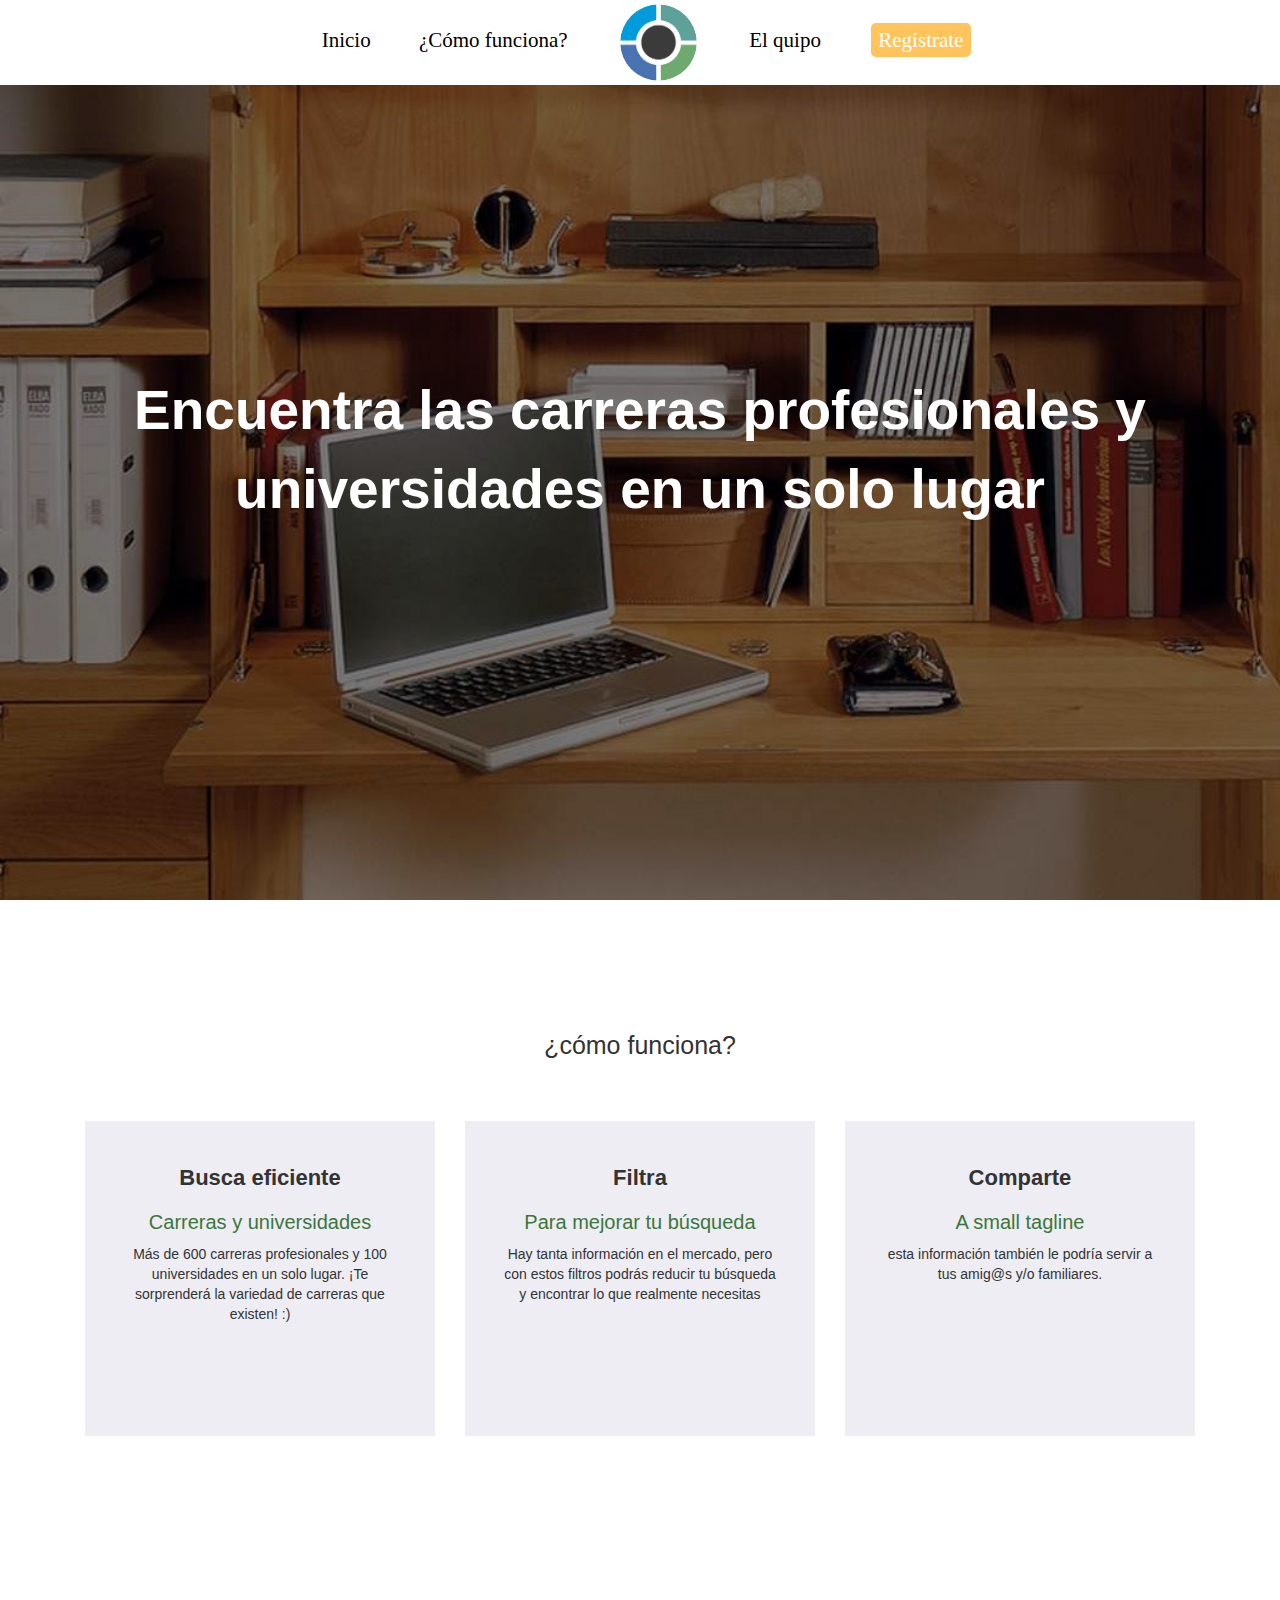
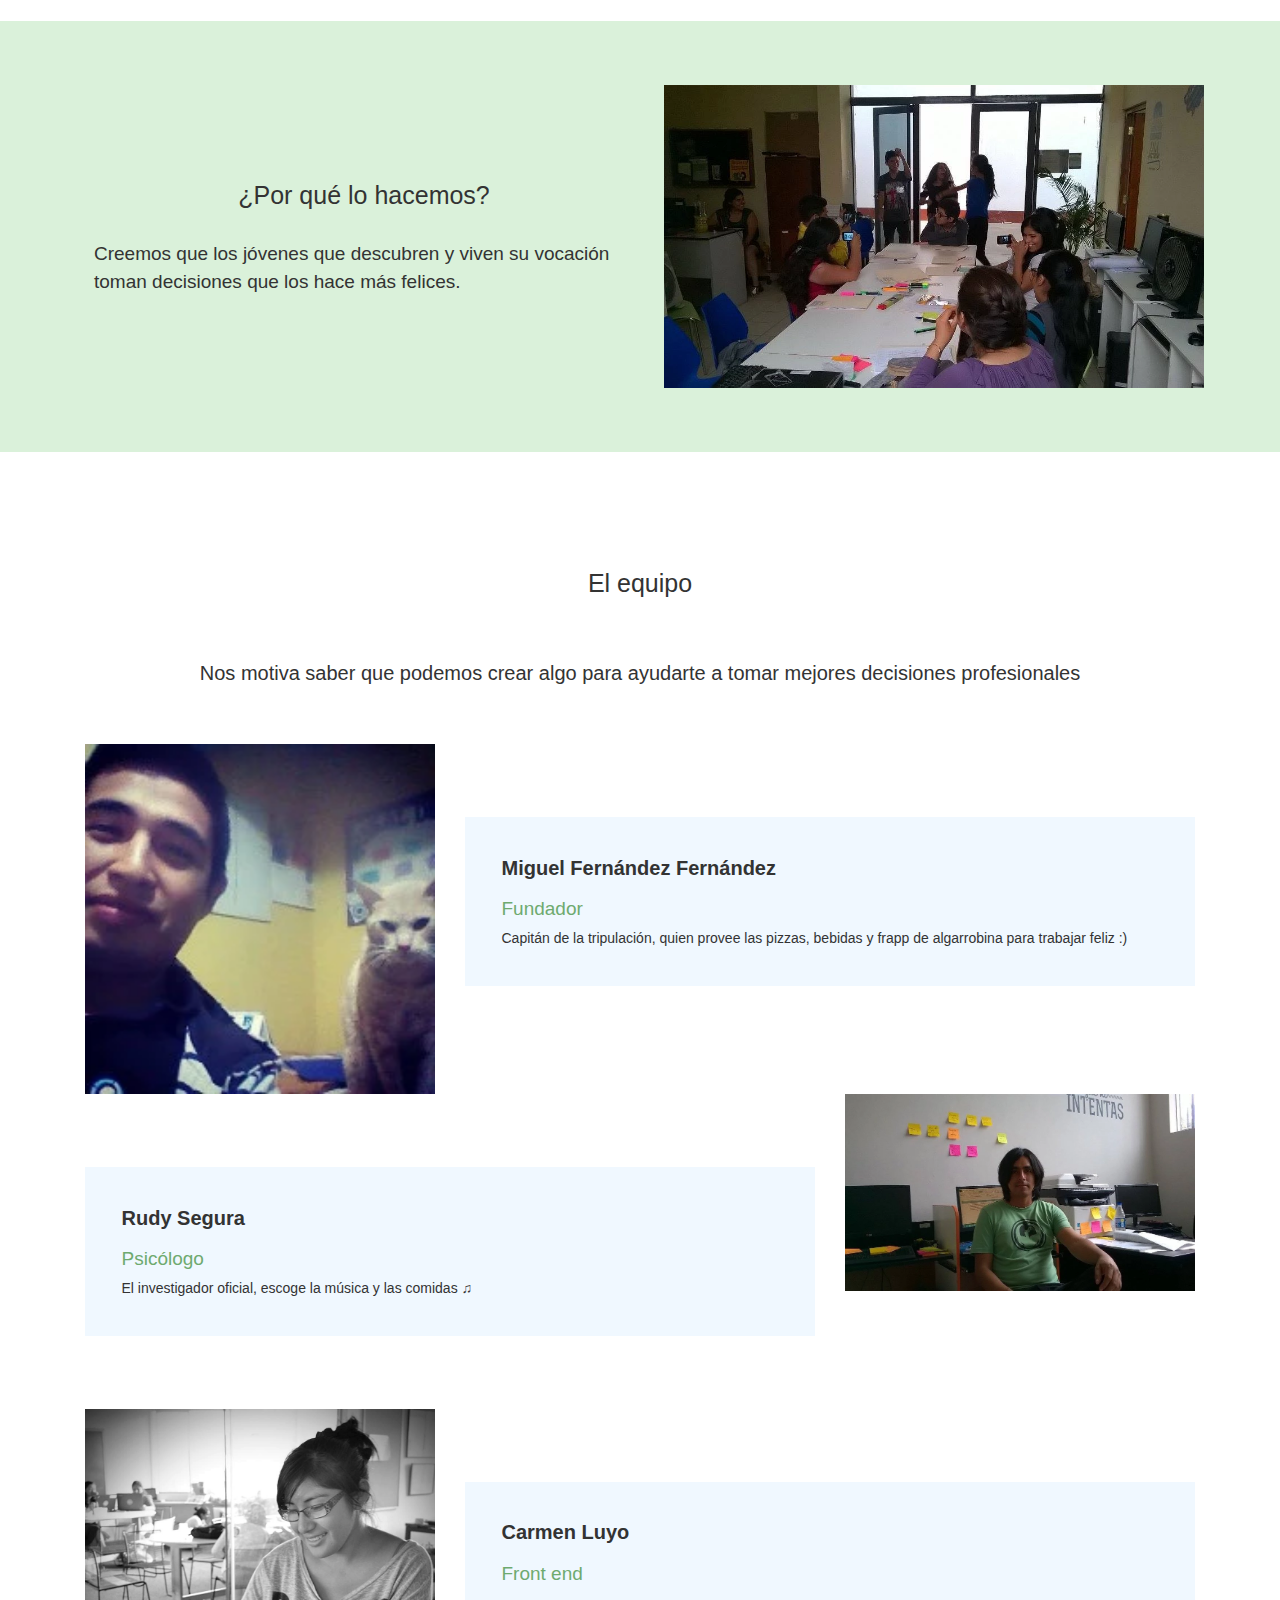
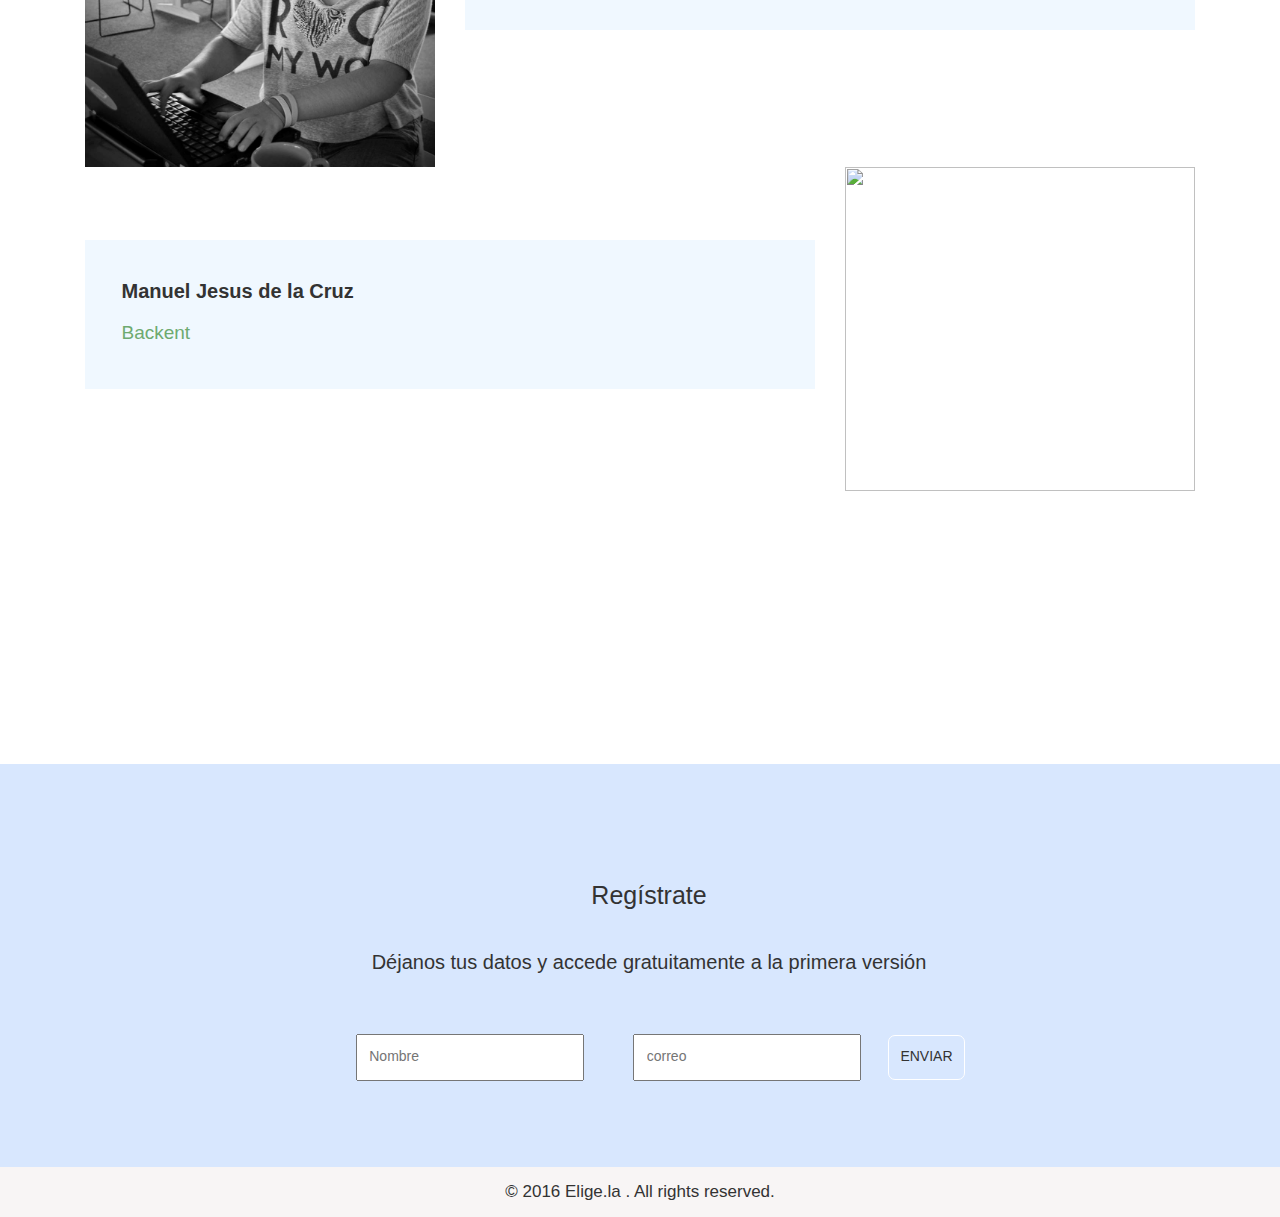
==== commit b5c3a978: "initial2" ====
--- a/elige.la/index.html
+++ b/elige.la/index.html
@@ -14,7 +14,7 @@
 
 		<body>
 			<div class="container-fluid">
-				<div class="home">
+				<div class="home" style="    display: table;">
 					<nav class="navbar navbar-default navegacion">
 					  <div class="container">
 					    <div class="navbar-header">
@@ -41,12 +41,23 @@
 									</div>
 						      </a>
 					      </li>
-				        <li><a href="#equipo">Él quipo</a></li>
-				        <li><a href="#registrate"><button>Resgístrate</button></a></li>
+				        <li><a href="#equipo">El quipo</a></li>
+				        <li><a href="#registrate"><button>Regístrate</button></a></li>
 				      </ul>      
 				    </div><!-- /.navbar-collapse -->
 				  </div><!-- /.container-fluid -->
 					</nav>
+					<div style="display: table-cell;
+    text-align: center;
+    vertical-align: middle;font-size: 55px;
+    padding: 3%;
+    color: white;
+    font-weight: bold;width: 100%;
+    height: 100%;
+    z-index: 10;
+    background-color: rgba(0,0,0,0.5);">
+						Encuentra las carreras profesionales y universidades en un solo lugar
+					</div>
 				</div>
 				<section class="funcion" id="funcion">
 					<div class="titulo">
@@ -138,7 +149,7 @@
 					</div>
 					<div class="row">
 						<div class="col-md-8">
-							<div class="text_equipo2 mgt">
+							<div class="text_equipo2 mgt" style="    margin-bottom: 10%;">
 								<div class="nombre ">
 									Rudy Segura
 								</div>
@@ -150,7 +161,7 @@
 							
 						</div>
 						<div class="col-md-4">
-							<img style="height: 45%;" src="img/Rudy_eligela.jpg">
+							<img  src="img/Rudy_eligela.jpg">
 						</div>
 					</div>
 					<div class="row">
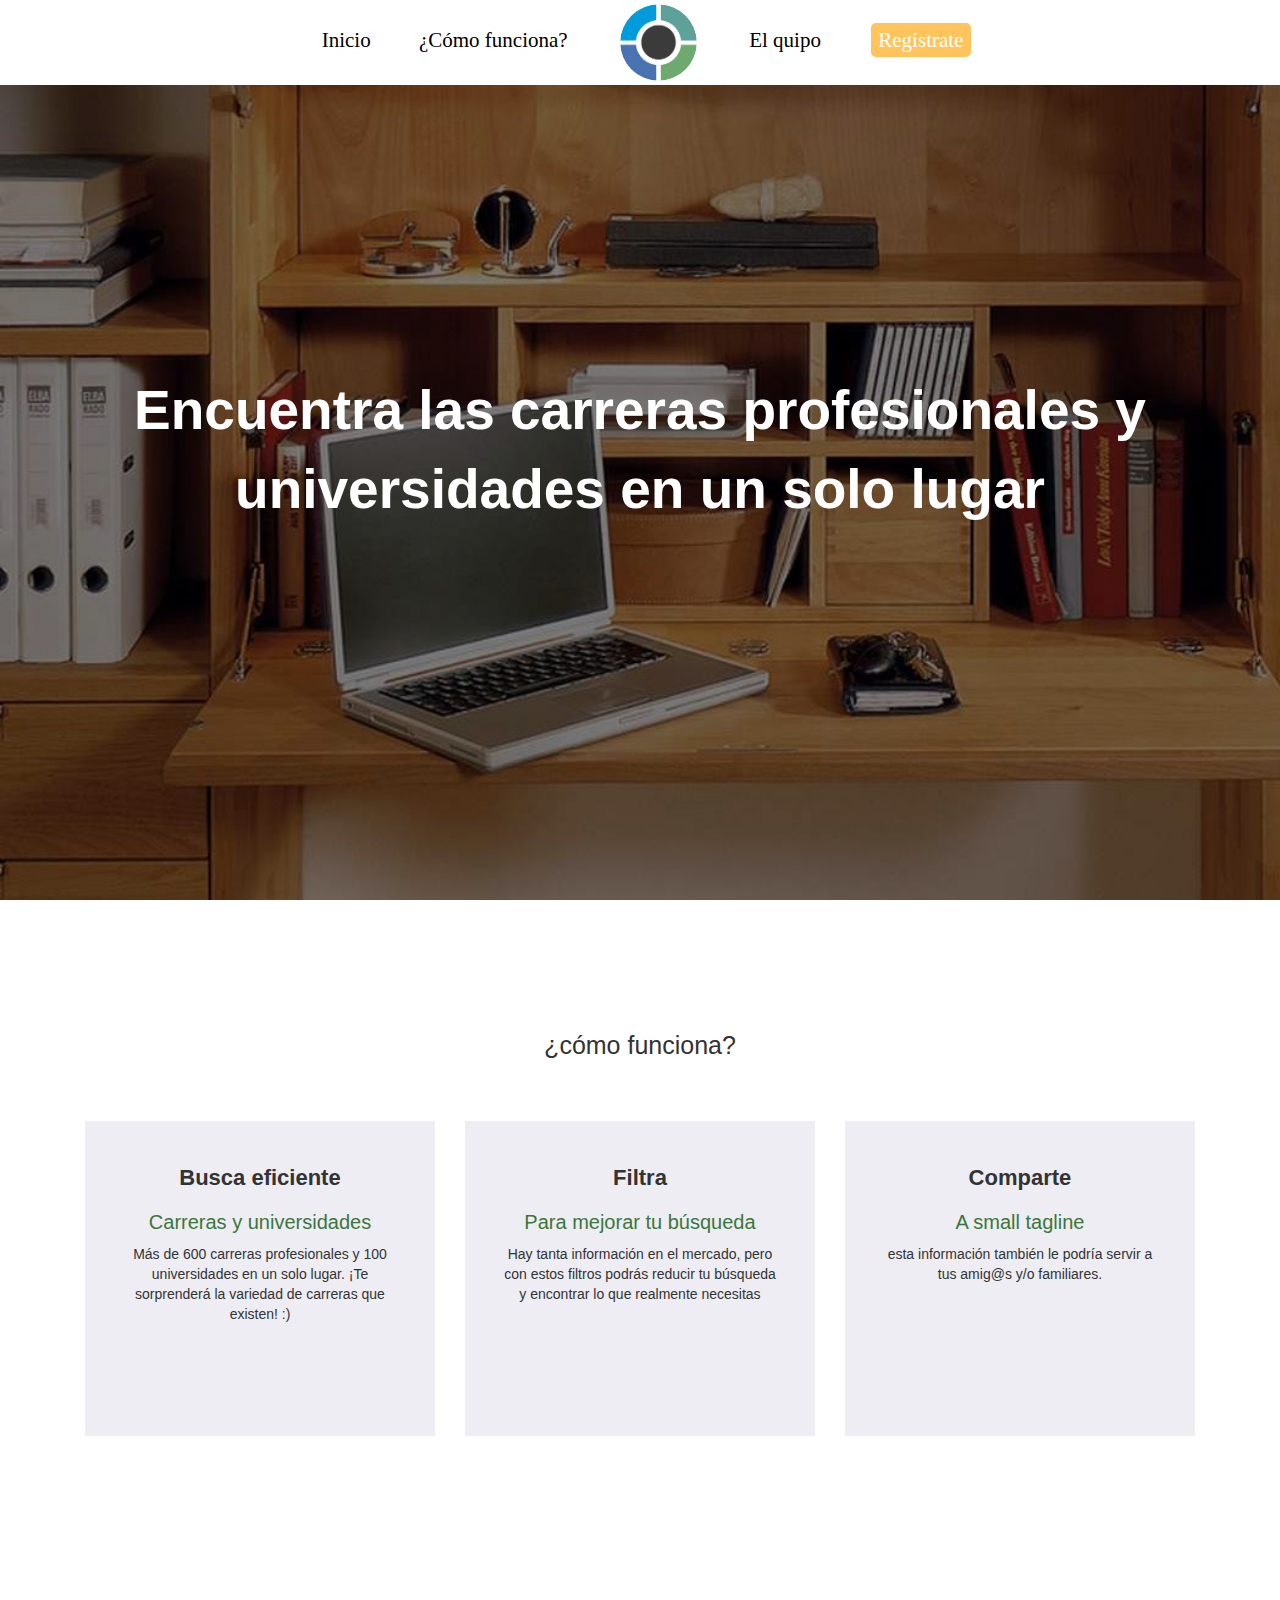
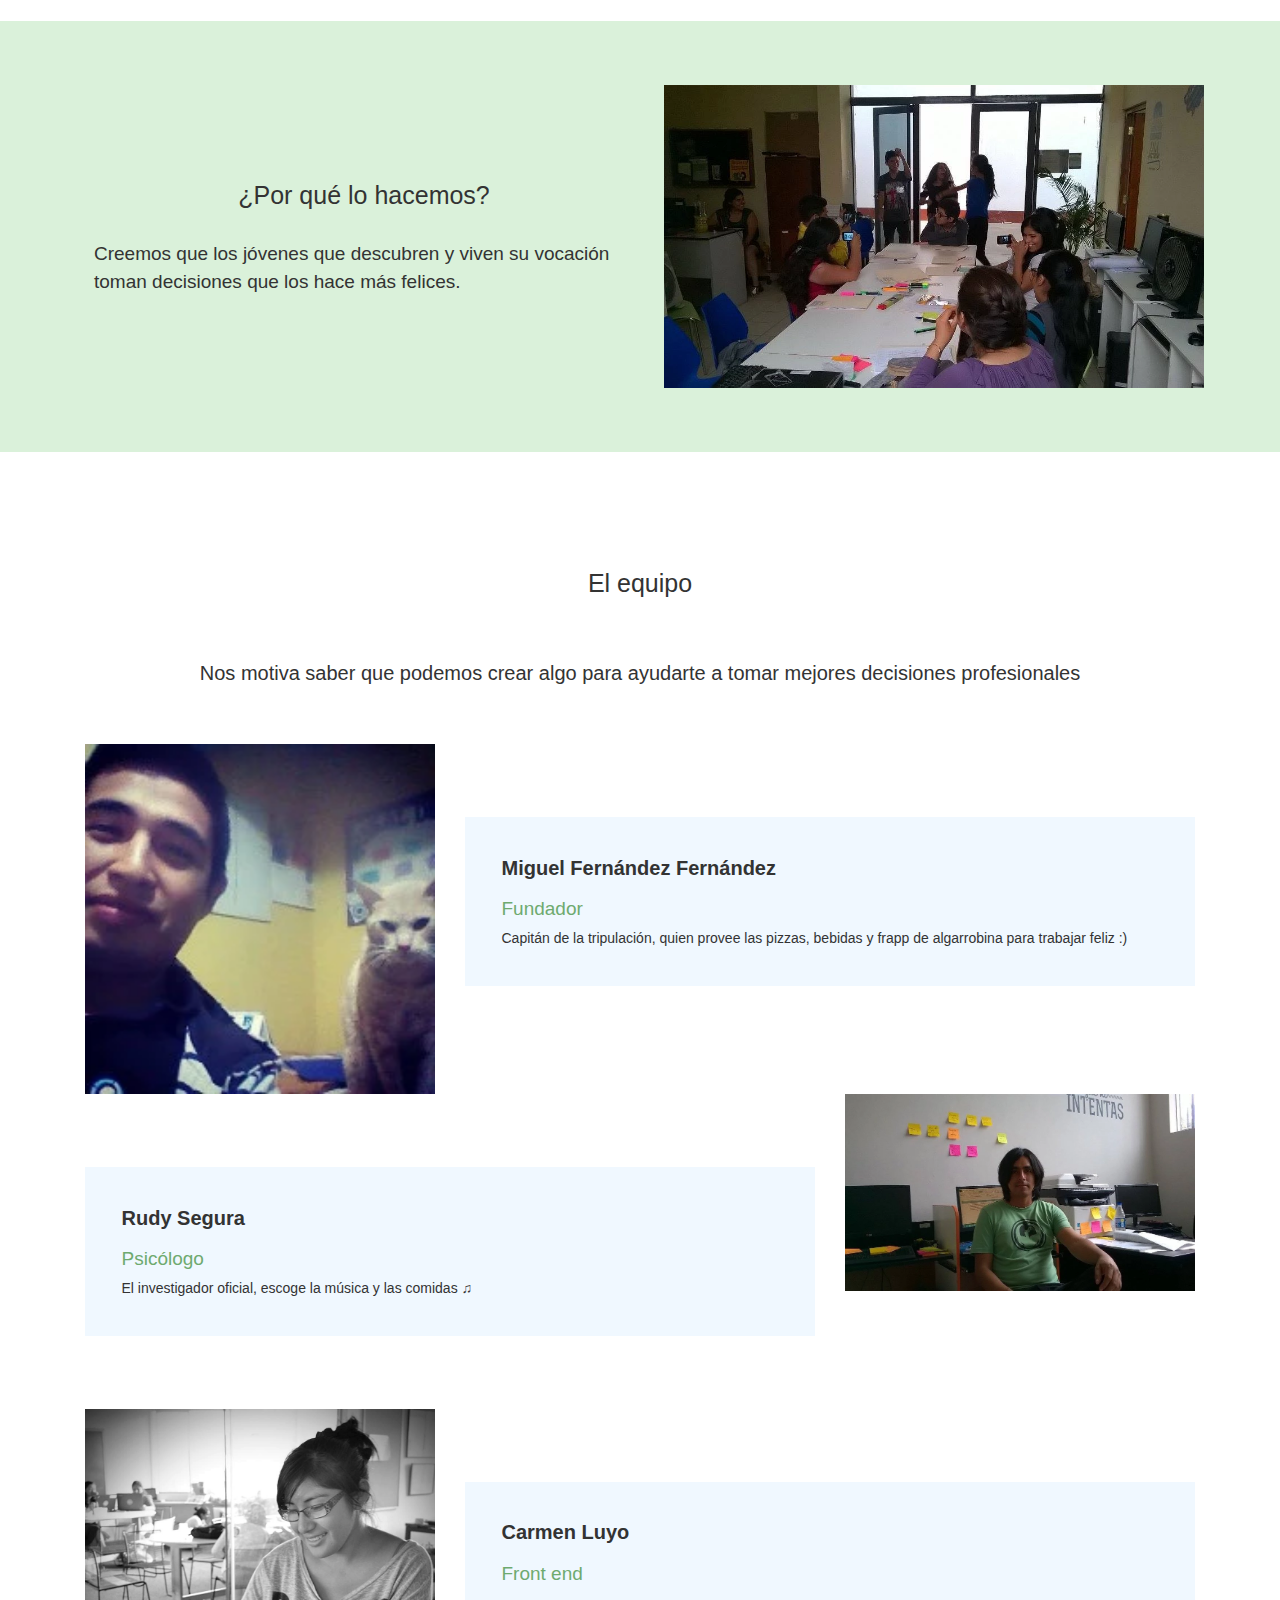
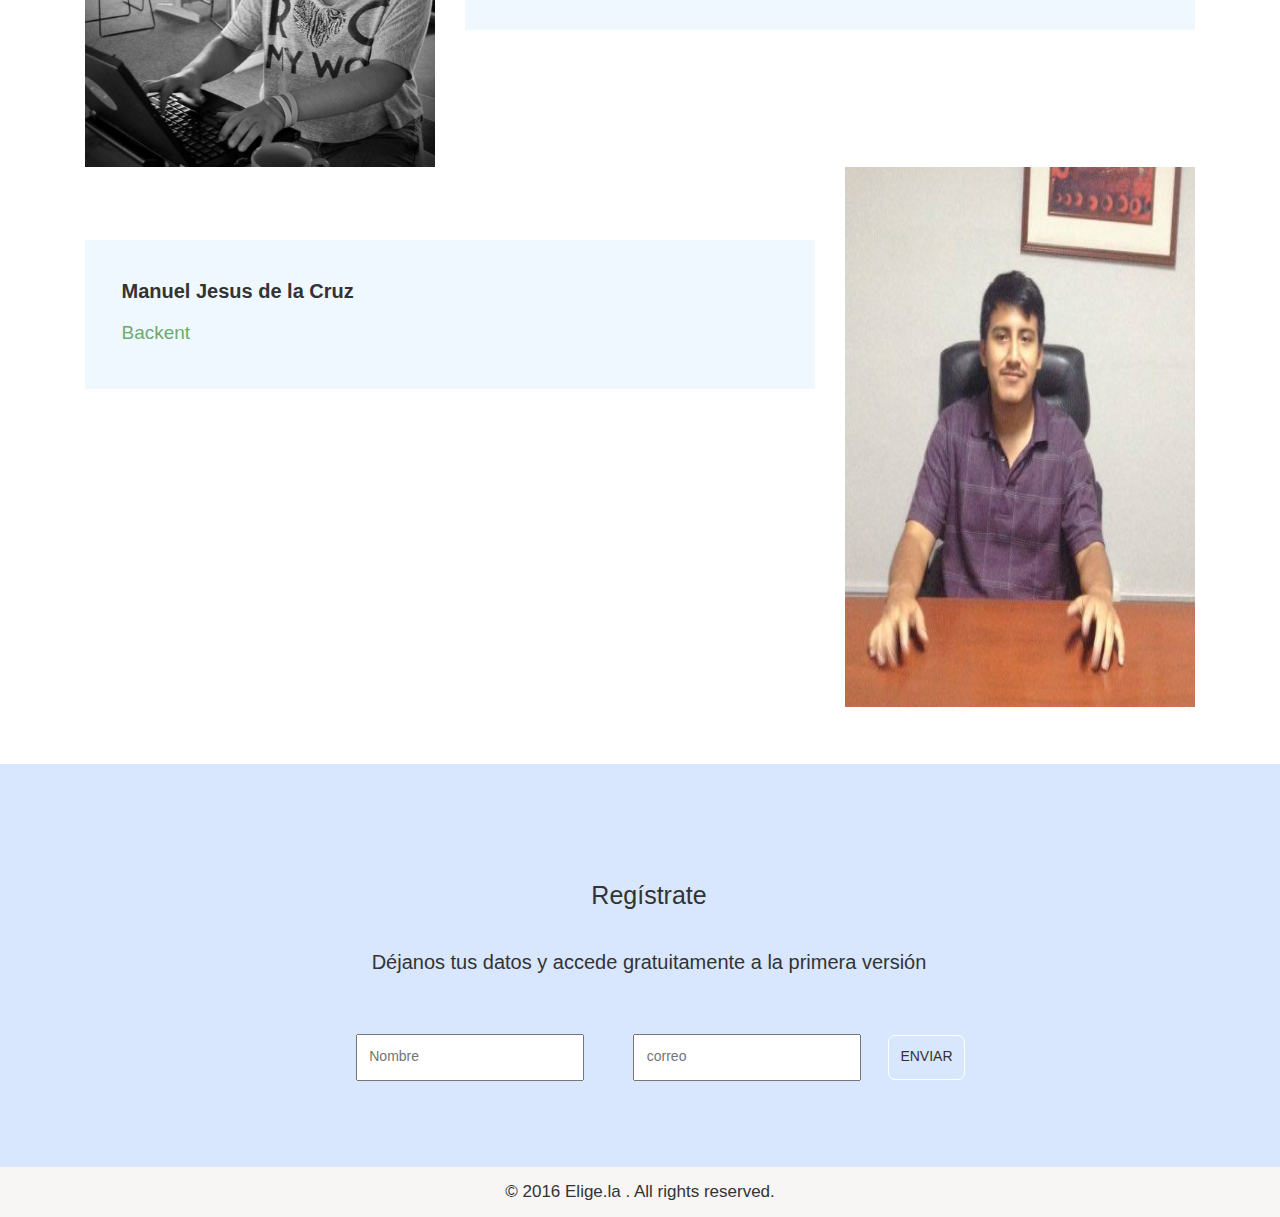
==== commit 83e99f22: "initial2" ====
--- a/elige.la/index.html
+++ b/elige.la/index.html
@@ -191,7 +191,7 @@
 							</div>
 						</div>
 						<div class="col-md-4">
-							<img  style="height: 60%;" src="img/manuel.jpg">
+							<img  style="height: 60%;" src="img/Manuel.jpg">
 						</div>
 					</div>
 					</div>
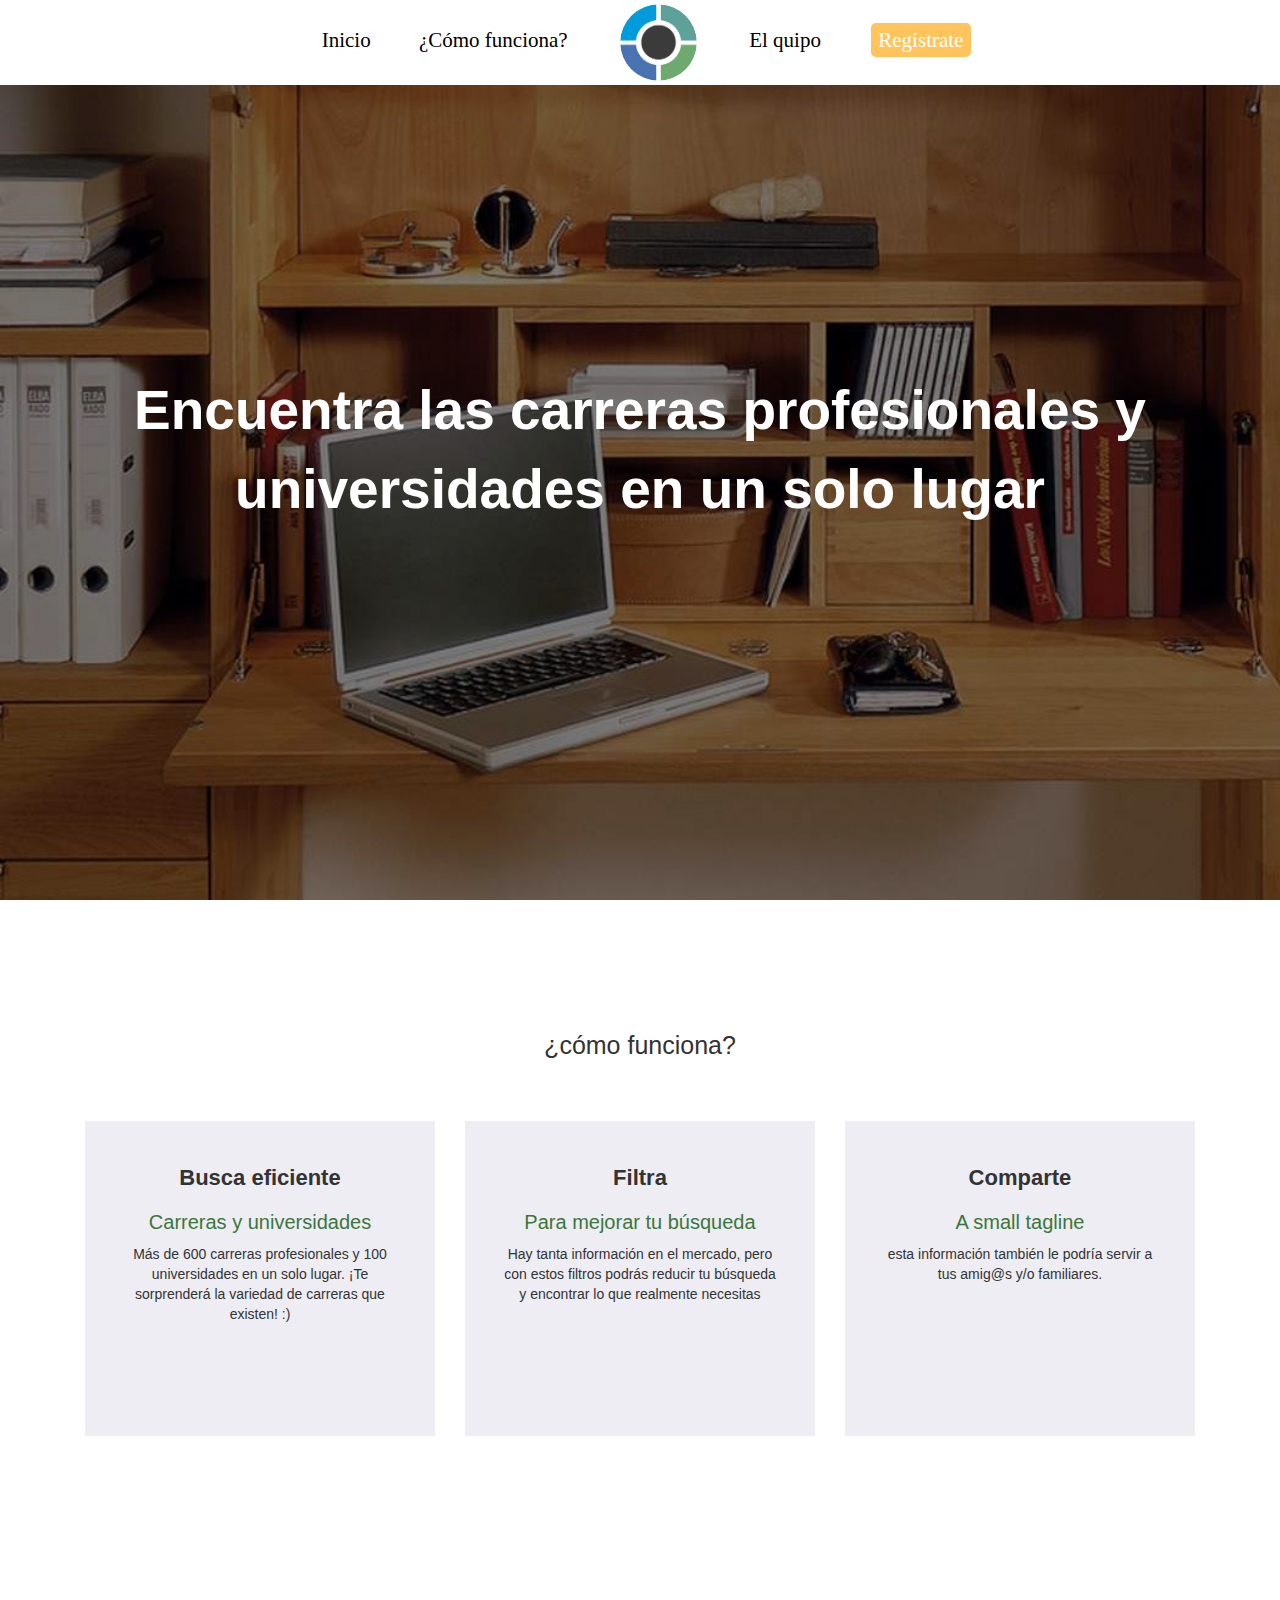
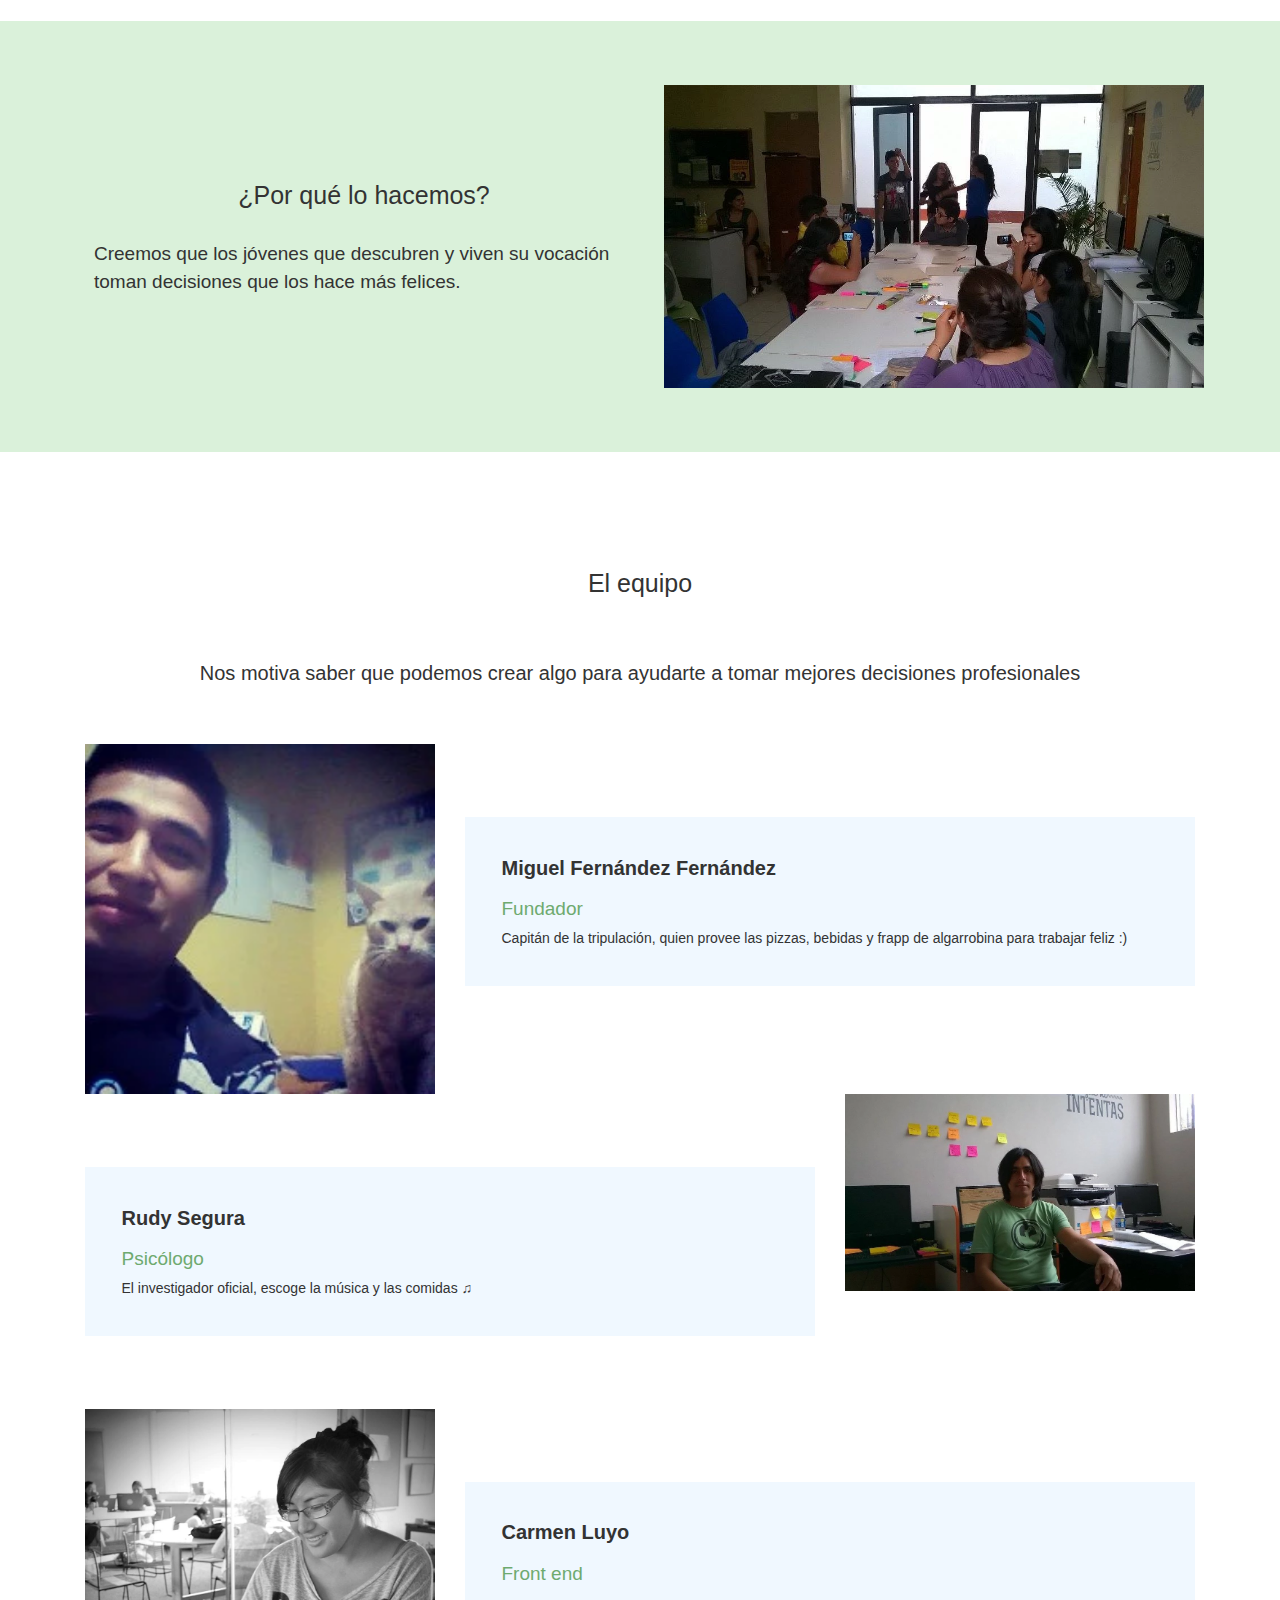
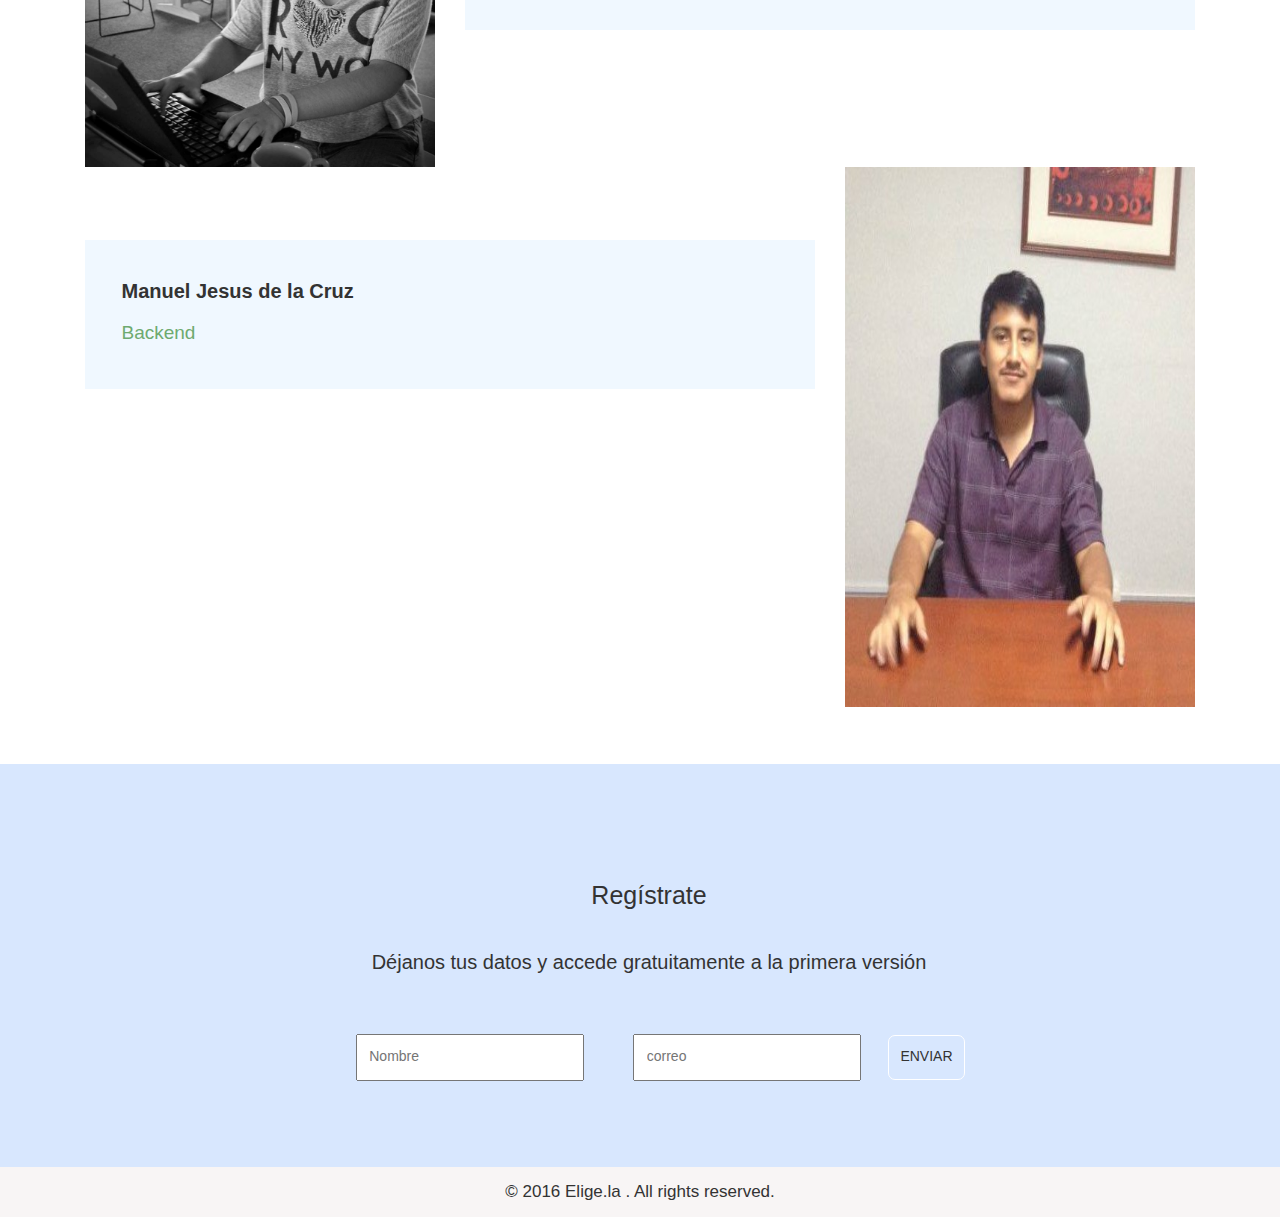
==== commit c4e6bdd2: "Update index.html" ====
--- a/elige.la/index.html
+++ b/elige.la/index.html
@@ -186,7 +186,7 @@
 									Manuel Jesus de la Cruz
 								</div>
 								<div class="cargo">
-									Backent
+									Backend
 								</div>
 							</div>
 						</div>
